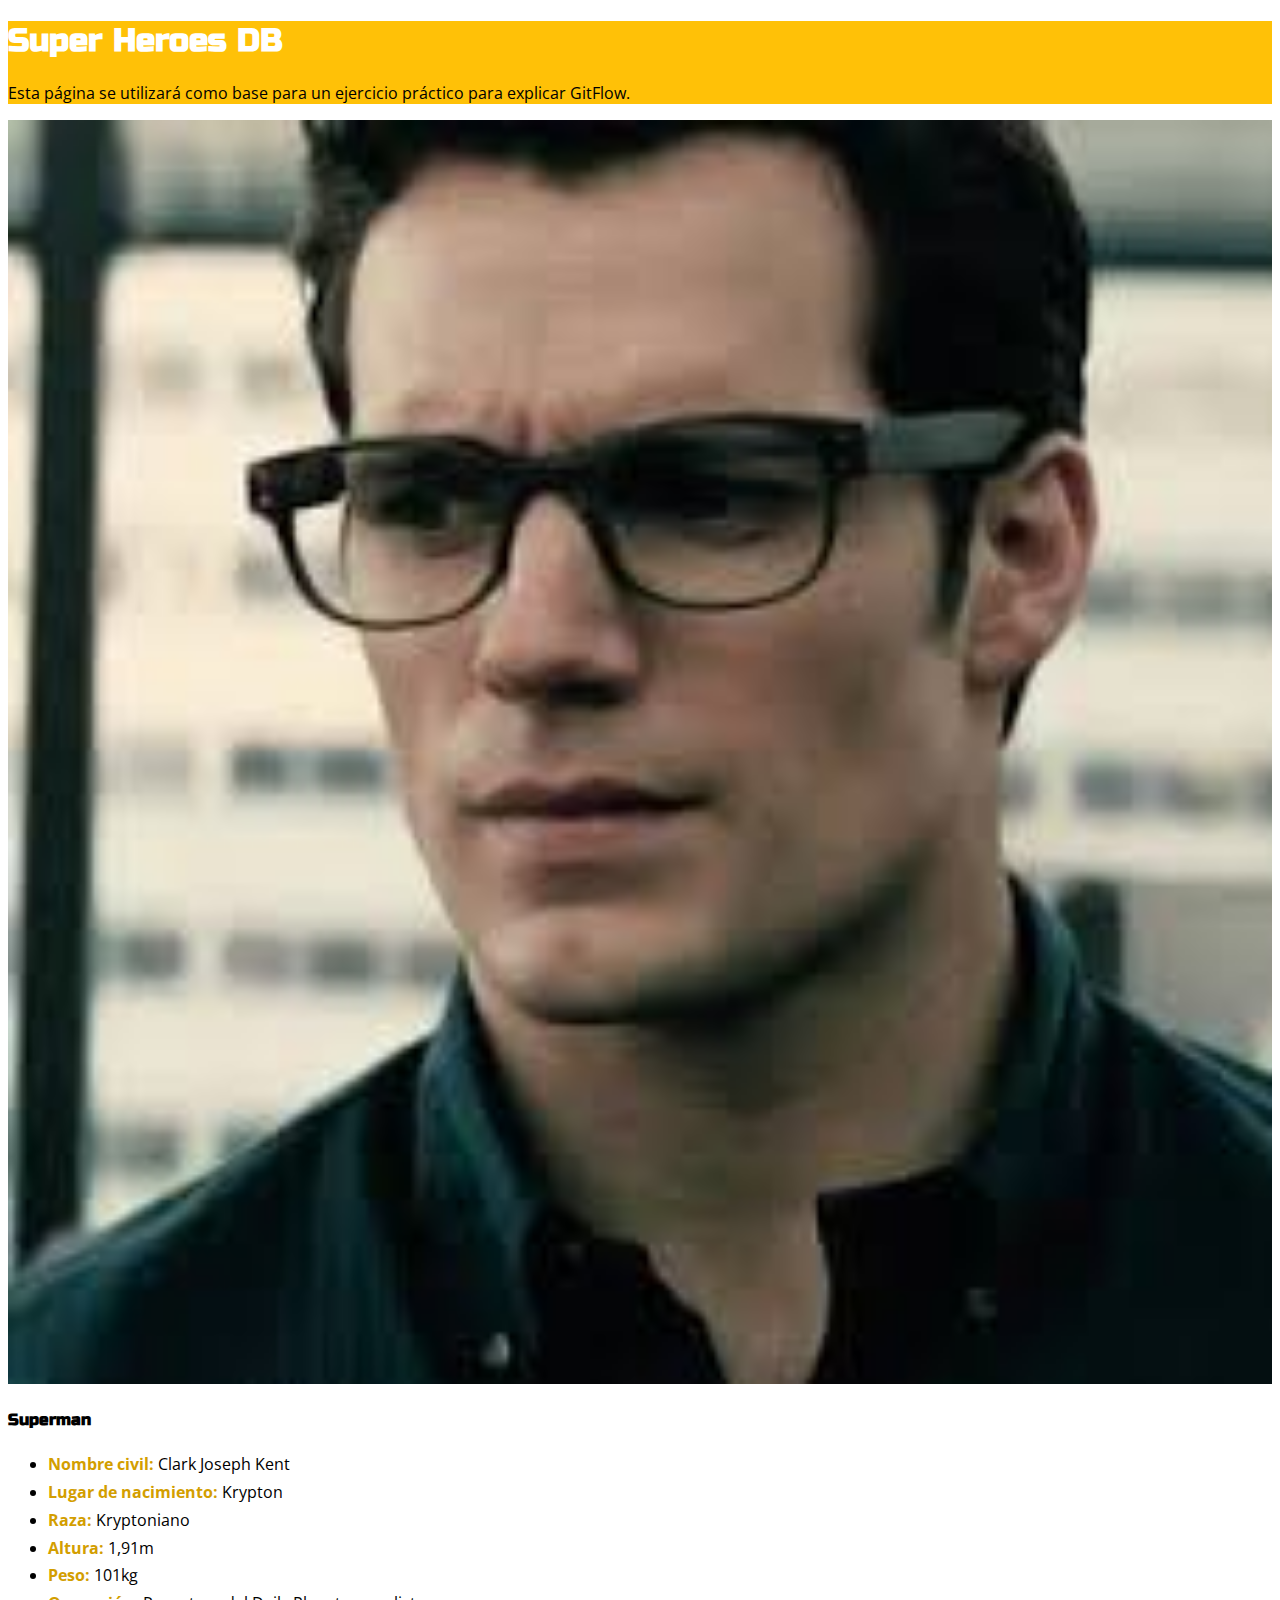
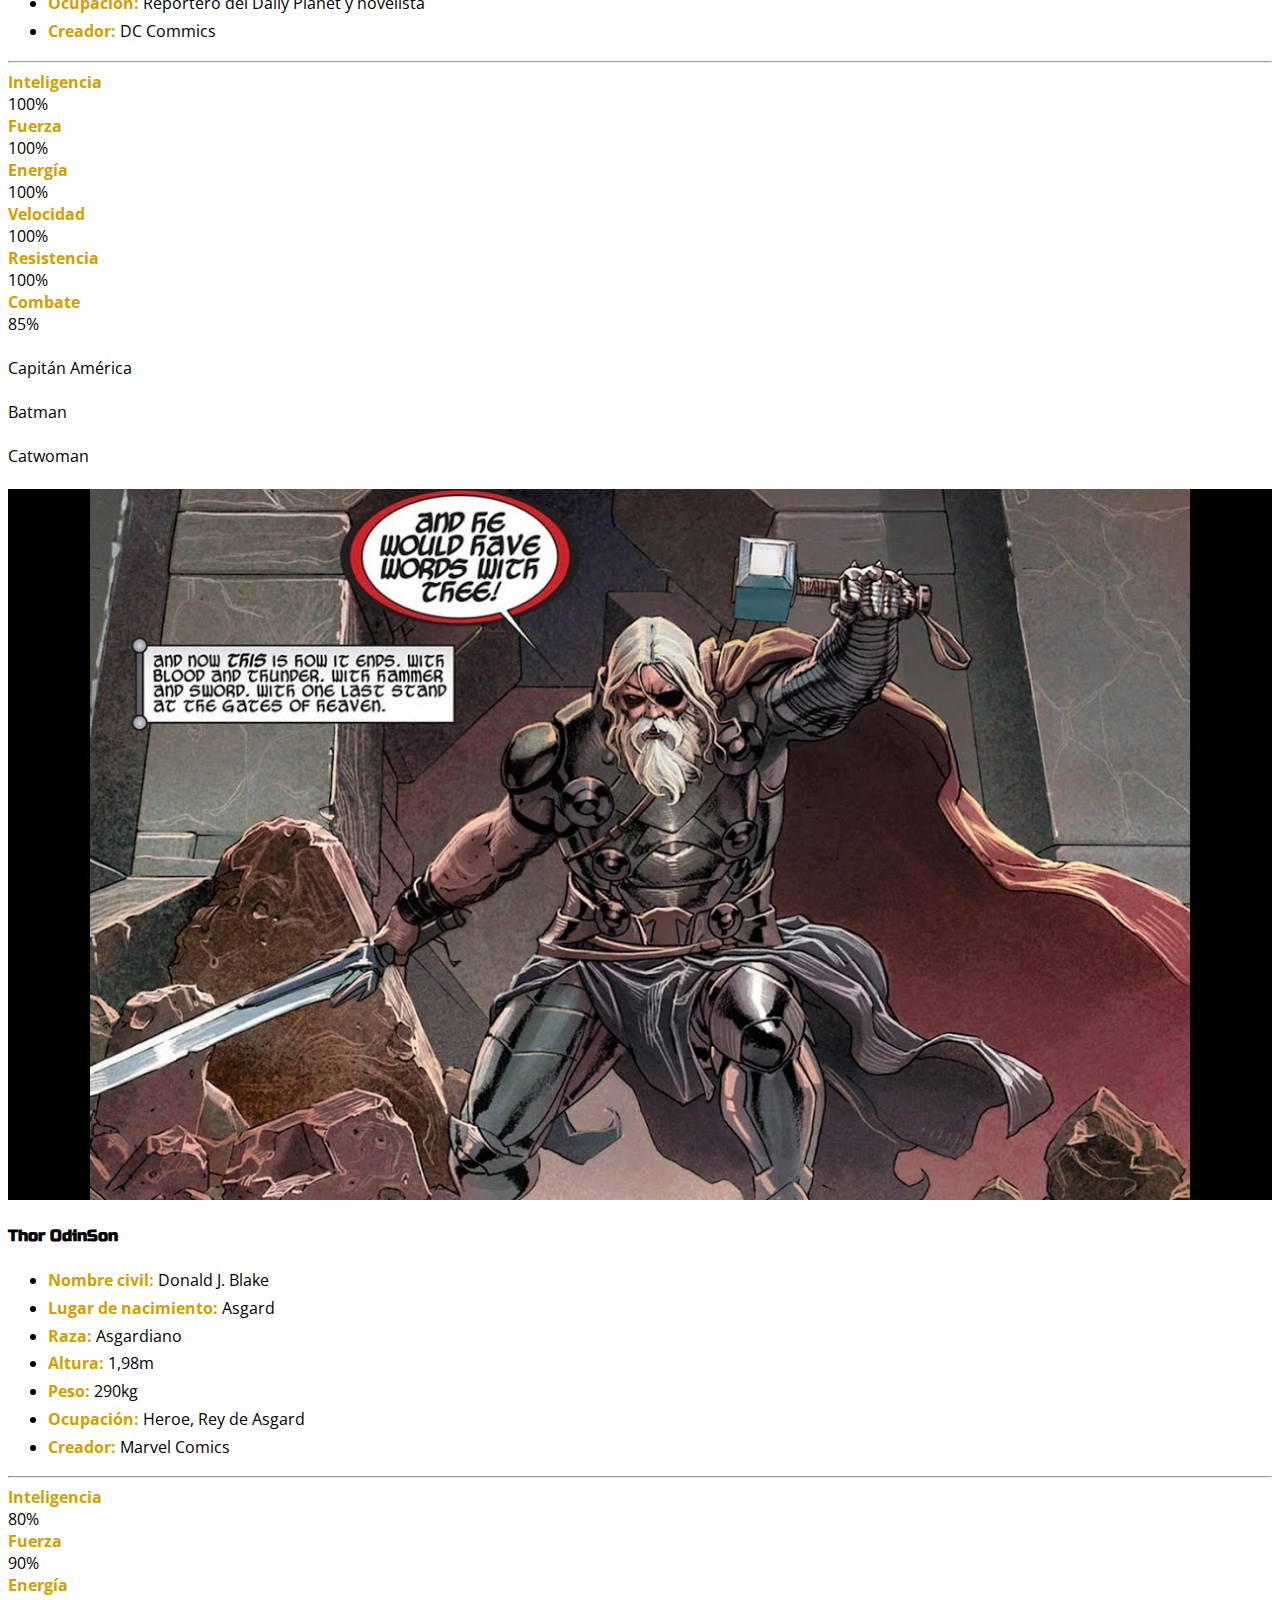
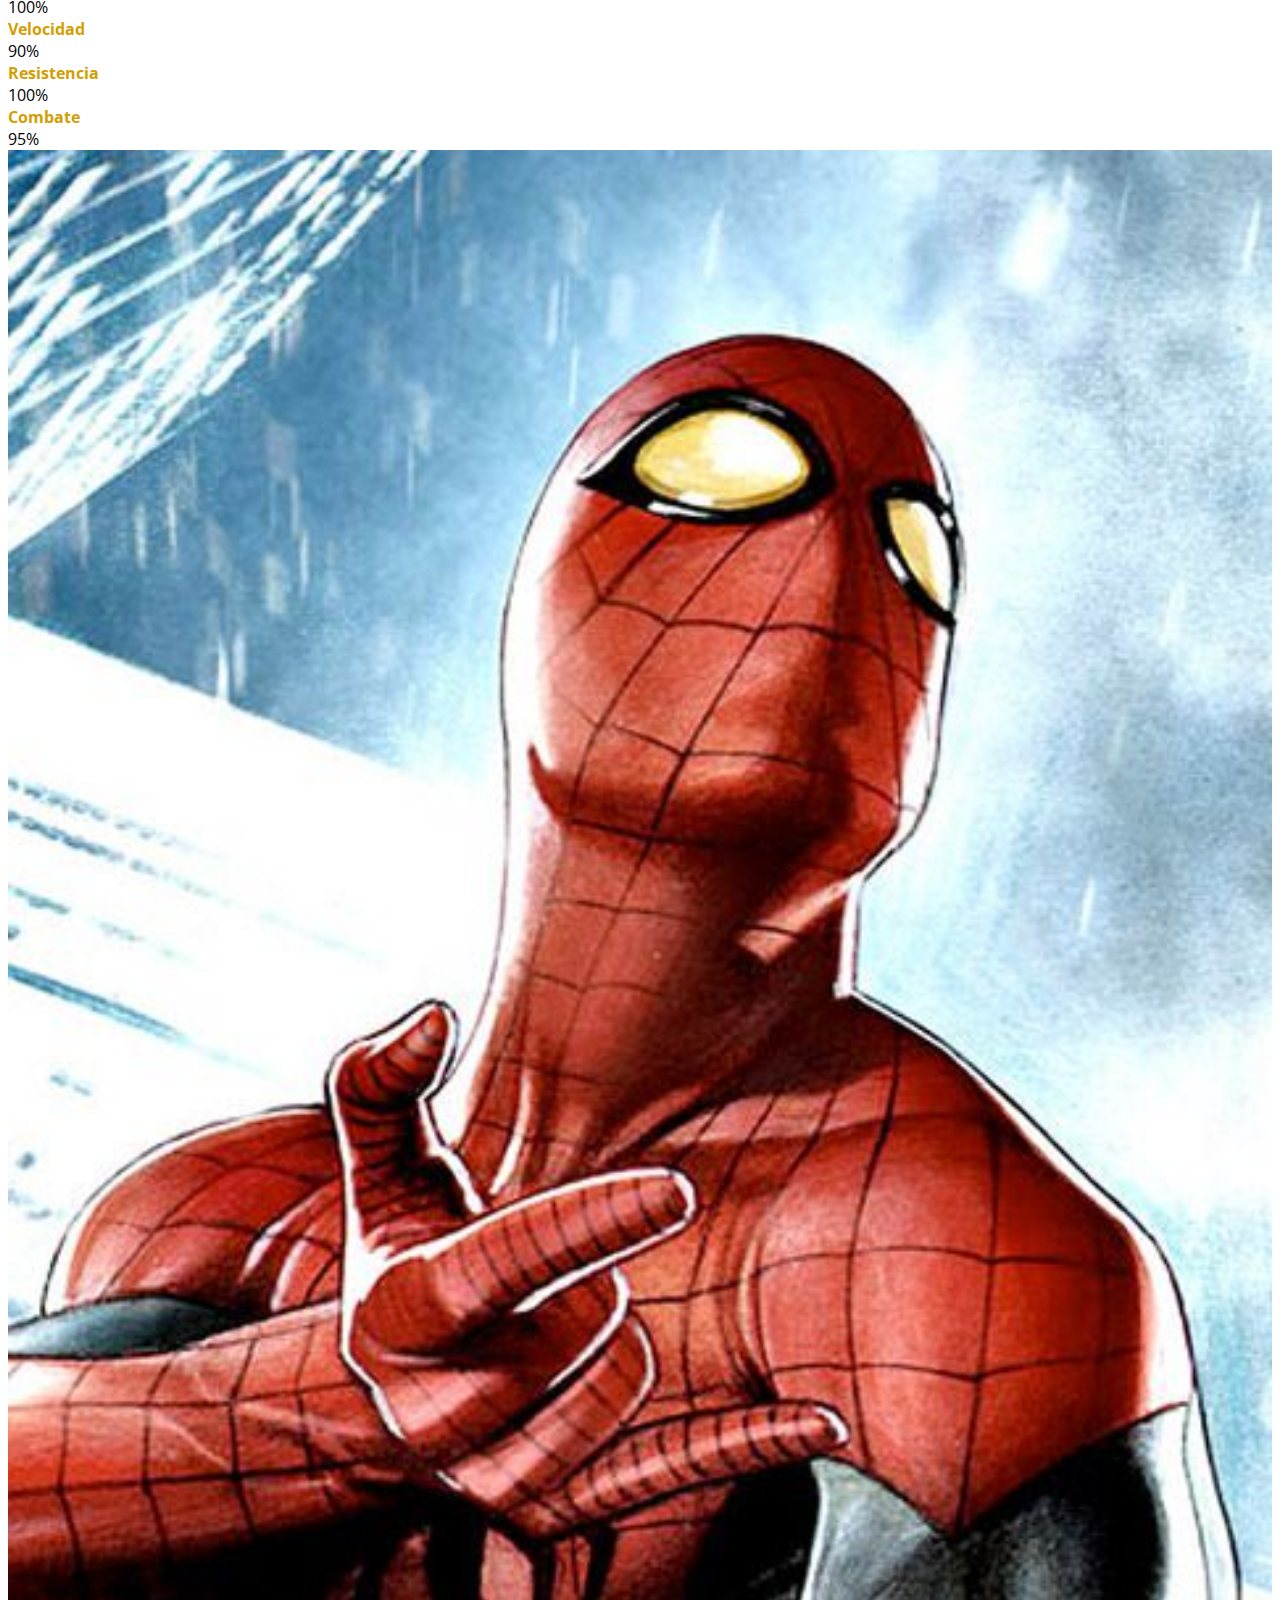
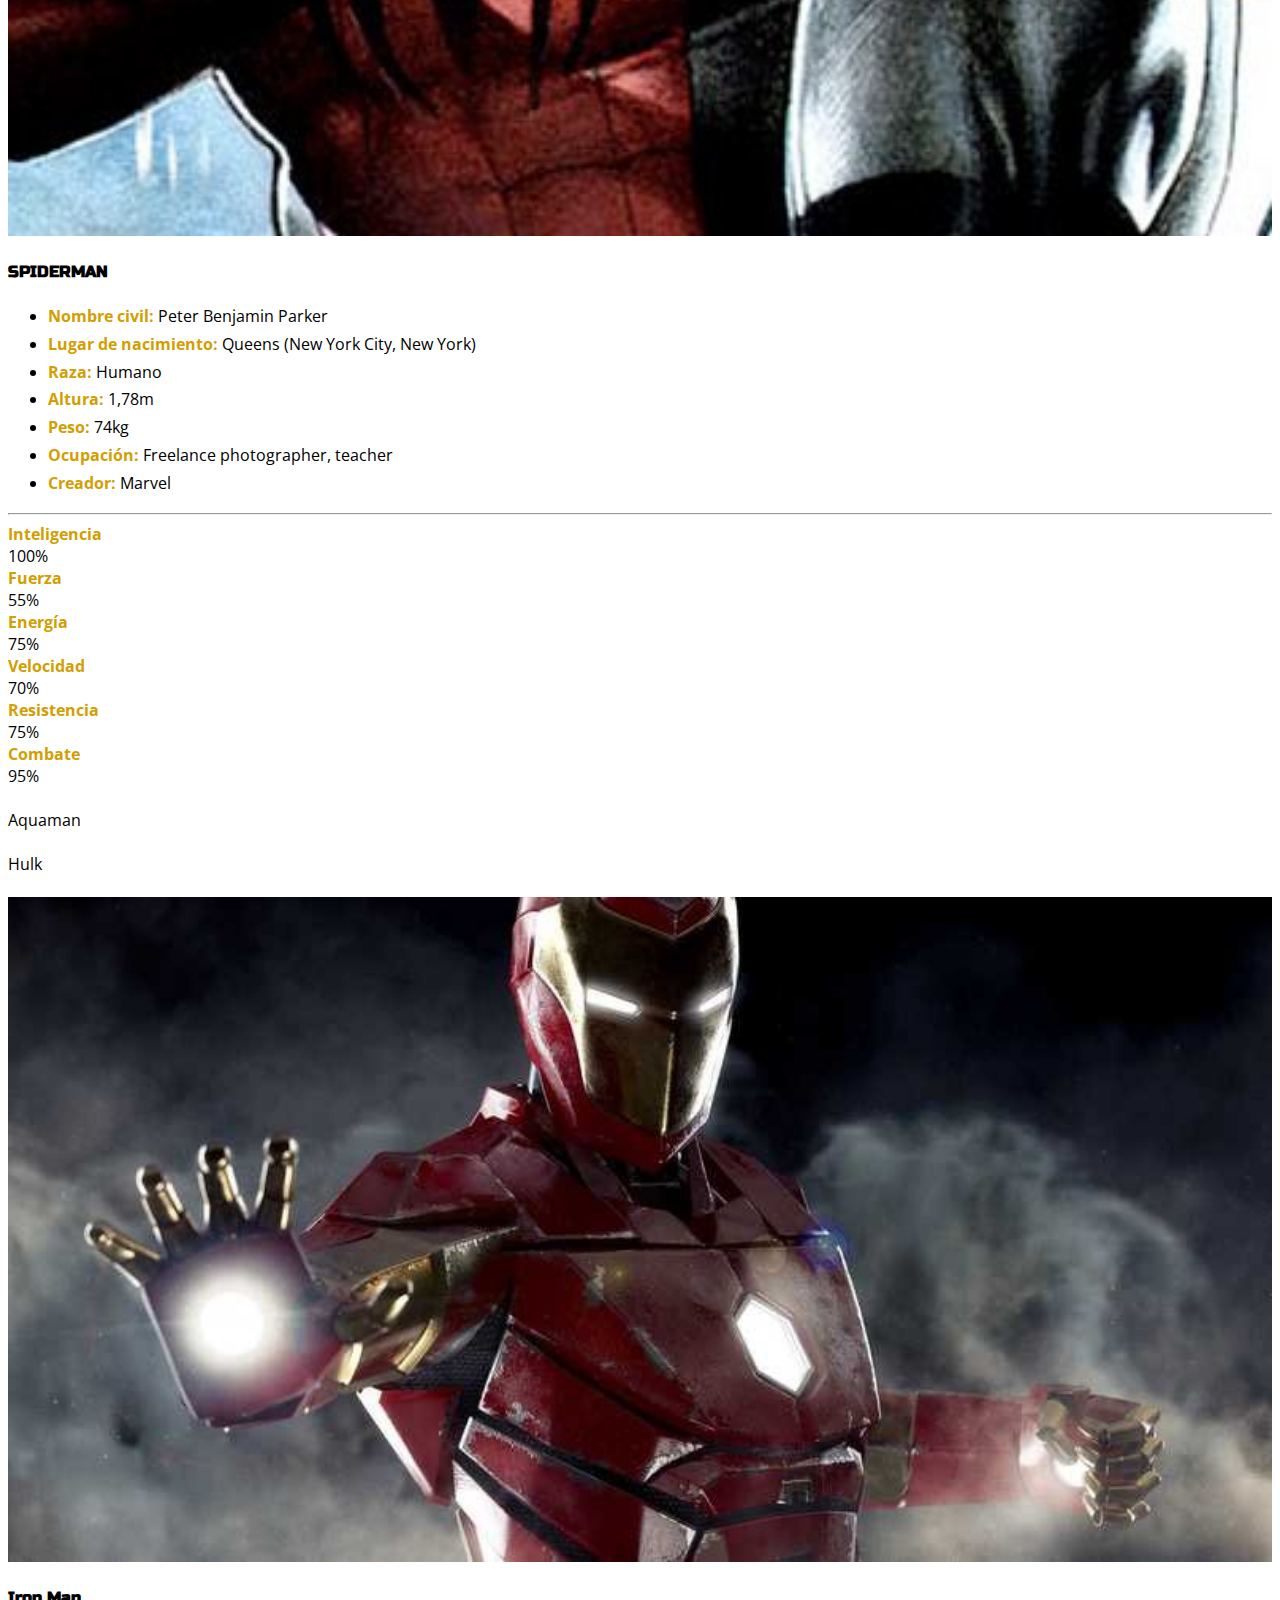
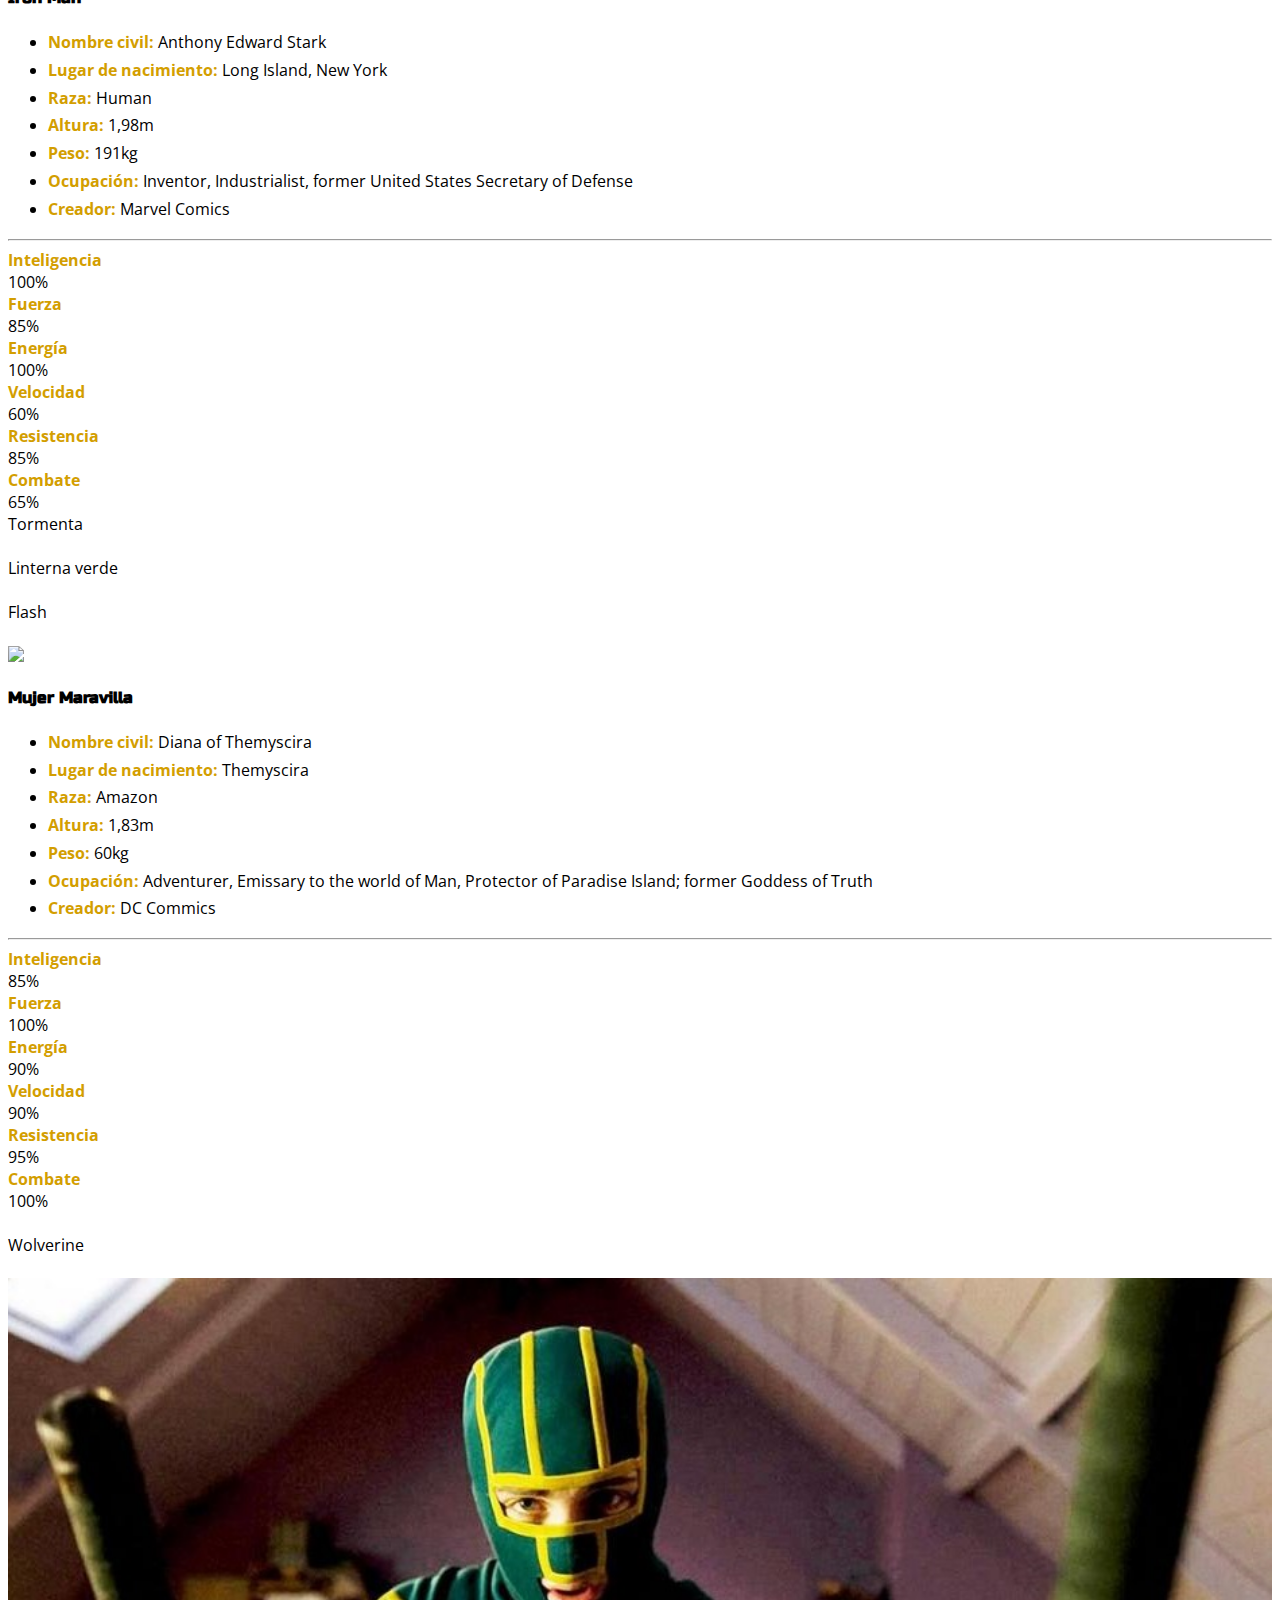
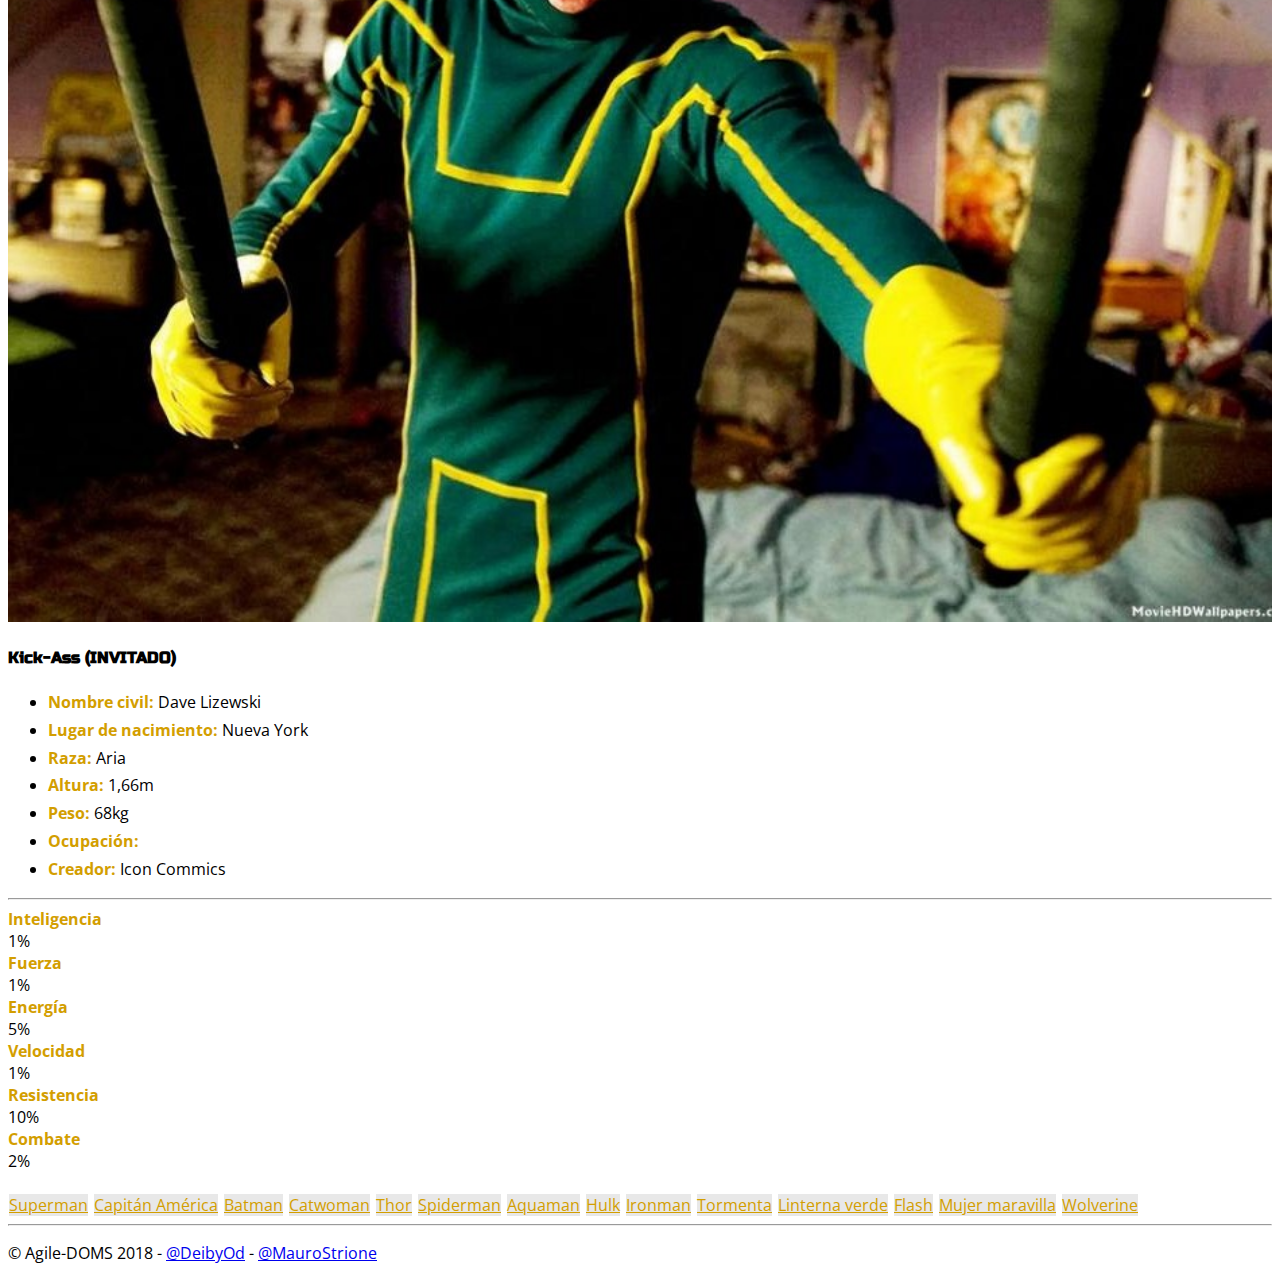
==== index.html @ 80d585a9 "Merge branch 'develop' of https://github.com/agile-doms/git-workshop into develop" ====
<!doctype html>
<html lang="es">

<head>
    <!-- SEO -->
    <title>The Super Heroes Database (BETA)</title>
    <meta name="description" content="GITFLOW WORSHOP VERSION 2">
    <meta name="author" content="Mauro Strione @MauroStrione - Deiby Ordoñez @DeibyOd">

    <!-- Required meta tags -->
    <meta charset="utf-8">
    <meta name="viewport" content="width=device-width, initial-scale=1, shrink-to-fit=no">

    <!-- Bootstrap CSS -->
    <link rel="stylesheet" href="https://stackpath.bootstrapcdn.com/bootstrap/4.1.3/css/bootstrap.min.css" integrity="sha384-MCw98/SFnGE8fJT3GXwEOngsV7Zt27NXFoaoApmYm81iuXoPkFOJwJ8ERdknLPMO"
        crossorigin="anonymous">
    <link rel="stylesheet" href="css/style.css">
    <link href="https://fonts.googleapis.com/css?family=Russo+One" rel="stylesheet">
    <link href="https://fonts.googleapis.com/css?family=Open+Sans+Condensed:300" rel="stylesheet">

</head>

<body>

    <div class="container">

        <div class="row row-offcanvas row-offcanvas-right">

            <div class="col-12 col-md-9">

                <div class="jumbotron">
                    <h1>Super Heroes DB</h1>
                    <p>Esta página se utilizará como base para un ejercicio práctico para explicar GitFlow.</p>
                </div>

                <div class="card" id="Superman">
                    <div class="card-body">
                        <div class="row">

                            <div class="col-4">
                                <img src="media/superman.jpg" width="100%">
                            </div>
                            <!--/span-->
                            <div class="col-8">
                                <h4>Superman</h4>

                                <ul class="list-group list-group-flush">
                                    <li class="list-group-item"><strong>Nombre civil: </strong>Clark Joseph Kent</li>
                                    <li class="list-group-item"><strong>Lugar de nacimiento: </strong>Krypton</li>
                                    <li class="list-group-item"><strong>Raza: </strong>Kryptoniano</li>
                                    <li class="list-group-item"><strong>Altura: </strong>1,91m</li>
                                    <li class="list-group-item"><strong>Peso: </strong>101kg</li>
                                    <li class="list-group-item"><strong>Ocupación: </strong>Reportero del Daily Planet y novelista</li>
                                    <li class="list-group-item"><strong>Creador: </strong>DC Commics</li>
                                </ul>
                            </div>

                            <div class="col-12">
                                <hr>
                            </div>

                            <div class="col-12">
                                <div class="row">
                                    <div class="col-3 text-right">
                                        <strong>Inteligencia</strong>
                                    </div>

                                    <div class="col-1">
                                        100%
                                    </div>

                                    <div class="col-8">
                                        <div class="progress">
                                            <div class="progress-bar bg-success  progress-bar-striped progress-bar-animated" role="progressbar" style="width: 100%" aria-valuenow="100" aria-valuemin="0" aria-valuemax="100"></div>
                                        </div>
                                    </div>
                                </div>
                                <!-- row -->
                                <div class="row">
                                    <div class="col-3 text-right">
                                        <strong>Fuerza</strong>
                                    </div>

                                    <div class="col-1">
                                        100%
                                    </div>

                                    <div class="col-8">
                                        <div class="progress">
                                            <div class="progress-bar bg-info  progress-bar-striped progress-bar-animated" role="progressbar" style="width: 100%" aria-valuenow="100" aria-valuemin="0" aria-valuemax="100"></div>
                                        </div>
                                    </div>
                                </div>
                                <!-- row -->
                                <div class="row">
                                    <div class="col-3 text-right">
                                        <strong>Energía</strong>
                                    </div>

                                    <div class="col-1">
                                        100%
                                    </div>

                                    <div class="col-8">
                                        <div class="progress">
                                            <div class="progress-bar progress-bar-striped progress-bar-animated" role="progressbar" style="width: 100%" aria-valuenow="100" aria-valuemin="0" aria-valuemax="100"></div>
                                        </div>
                                    </div>
                                </div>
                                <!-- row -->
                                <div class="row">
                                    <div class="col-3 text-right">
                                        <strong>Velocidad</strong>
                                    </div>

                                    <div class="col-1">
                                        100%
                                    </div>

                                    <div class="col-8">
                                        <div class="progress">
                                            <div class="progress-bar bg-warning  progress-bar-striped progress-bar-animated" role="progressbar" style="width: 100%" aria-valuenow="100" aria-valuemin="0" aria-valuemax="100"></div>
                                        </div>
                                    </div>
                                </div>
                                <!-- row -->
                                <div class="row">
                                    <div class="col-3 text-right">
                                        <strong>Resistencia</strong>
                                    </div>

                                    <div class="col-1">
                                        100%
                                    </div>

                                    <div class="col-8">
                                        <div class="progress">
                                            <div class="progress-bar bg-danger  progress-bar-striped progress-bar-animated" role="progressbar" style="width: 100%" aria-valuenow="100" aria-valuemin="0" aria-valuemax="100"></div>
                                        </div>
                                    </div>
                                </div>
                                <!-- row -->
                                <div class="row">
                                    <div class="col-3 text-right">
                                        <strong>Combate</strong>
                                    </div>

                                    <div class="col-1">
                                        85%
                                    </div>

                                    <div class="col-8">
                                        <div class="progress">
                                            <div class="progress-bar bg-pink progress-bar-striped progress-bar-animated" role="progressbar" style="width: 85%" aria-valuenow="85" aria-valuemin="0" aria-valuemax="100"></div>
                                        </div>
                                    </div>
                                </div>
                                <!-- row -->
                            </div>


                        </div>
                        <!--/row-->
                    </div>
                </div>

                <!-- SEPARADOR -->
                <div class="row">
                    <div class="col-12">
                        &nbsp;
                    </div>
                </div>

                <!-- REEMPLAZAR POR DATOS CORRECTOS -->
                <div>Capitán América</div>
                <!-- SEPARADOR -->
                <div class="row">
                    <div class="col-12">
                        &nbsp;
                    </div>
                </div>

                <!-- REEMPLAZAR POR DATOS CORRECTOS -->
                <div>Batman</div>
                <!-- SEPARADOR -->
                <div class="row">
                    <div class="col-12">
                        &nbsp;
                    </div>
                </div>

                <!-- REEMPLAZAR POR DATOS CORRECTOS -->
                <div>Catwoman</div>
                <!-- SEPARADOR -->
                <div class="row">
                    <div class="col-12">
                        &nbsp;
                    </div>
                </div>

				<!-- INICIO DATOS SUPER HEROE THOR -->
                <div class="card" id="Ejemplo1">
                    <div class="card-body">
                        <div class="row">

                            <div class="col-4">
                                <img src="media/thor.jpg" width="100%">
                            </div>
                            <!--/span-->
                            <div class="col-8">
                                <h4>Thor OdinSon</h4>

                                <ul class="list-group list-group-flush">
                                    <li class="list-group-item"><strong>Nombre civil: </strong>Donald J. Blake</li>
                                    <li class="list-group-item"><strong>Lugar de nacimiento: </strong>Asgard</li>
                                    <li class="list-group-item"><strong>Raza: </strong>Asgardiano</li>
                                    <li class="list-group-item"><strong>Altura: </strong>1,98m</li>
                                    <li class="list-group-item"><strong>Peso: </strong>290kg</li>
                                    <li class="list-group-item"><strong>Ocupación: </strong>Heroe, Rey de Asgard</li>
                                    <li class="list-group-item"><strong>Creador: </strong>Marvel Comics</li>
                                </ul>
                            </div>

                            <div class="col-12">
                                <hr>
                            </div>

                            <div class="col-12">
                                <div class="row">
                                    <div class="col-3 text-right">
                                        <strong>Inteligencia</strong>
                                    </div>

                                    <div class="col-1">
                                        80%
                                    </div>

                                    <div class="col-8">
                                        <div class="progress">
                                            <div class="progress-bar bg-success  progress-bar-striped progress-bar-animated" role="progressbar" style="width: 80%" aria-valuenow="80" aria-valuemin="0" aria-valuemax="100"></div>
                                        </div>
                                    </div>
                                </div>
                                <!-- row -->
                                <div class="row">
                                    <div class="col-3 text-right">
                                        <strong>Fuerza</strong>
                                    </div>

                                    <div class="col-1">
                                        90%
                                    </div>

                                    <div class="col-8">
                                        <div class="progress">
                                            <div class="progress-bar bg-info  progress-bar-striped progress-bar-animated" role="progressbar" style="width: 90%" aria-valuenow="90" aria-valuemin="0" aria-valuemax="100"></div>
                                        </div>
                                    </div>
                                </div>
                                <!-- row -->
                                <div class="row">
                                    <div class="col-3 text-right">
                                        <strong>Energía</strong>
                                    </div>

                                    <div class="col-1">
                                        100%
                                    </div>

                                    <div class="col-8">
                                        <div class="progress">
                                            <div class="progress-bar progress-bar-striped progress-bar-animated" role="progressbar" style="width: 100%" aria-valuenow="100" aria-valuemin="0" aria-valuemax="100"></div>
                                        </div>
                                    </div>
                                </div>
                                <!-- row -->
                                <div class="row">
                                    <div class="col-3 text-right">
                                        <strong>Velocidad</strong>
                                    </div>

                                    <div class="col-1">
                                        90%
                                    </div>

                                    <div class="col-8">
                                        <div class="progress">
                                            <div class="progress-bar bg-warning  progress-bar-striped progress-bar-animated" role="progressbar" style="width: 90%" aria-valuenow="90" aria-valuemin="0" aria-valuemax="100"></div>
                                        </div>
                                    </div>
                                </div>
                                <!-- row -->
                                <div class="row">
                                    <div class="col-3 text-right">
                                        <strong>Resistencia</strong>
                                    </div>

                                    <div class="col-1">
                                        100%
                                    </div>

                                    <div class="col-8">
                                        <div class="progress">
                                            <div class="progress-bar bg-danger  progress-bar-striped progress-bar-animated" role="progressbar" style="width: 100%" aria-valuenow="100" aria-valuemin="0" aria-valuemax="100"></div>
                                        </div>
                                    </div>
                                </div>
                                <!-- row -->
                                <div class="row">
                                    <div class="col-3 text-right">
                                        <strong>Combate</strong>
                                    </div>

                                    <div class="col-1">
                                        95%
                                    </div>

                                    <div class="col-8">
                                        <div class="progress">
                                            <div class="progress-bar bg-pink progress-bar-striped progress-bar-animated" role="progressbar" style="width: 95%" aria-valuenow="95" aria-valuemin="0" aria-valuemax="100"></div>
                                        </div>
                                    </div>
                                </div>
                                <!-- row -->
                            </div>


                        </div>
                        <!--/row-->
                    </div>
                </div>
                <!-- FIN DATOS SUPER HEROE EJEMPLO 1 -->

				
				

                <!-- REEMPLAZAR POR DATOS CORRECTOS -->
                <div class="card" id="Ejemplo1">
                    <div class="card-body">
                        <div class="row">

                            <div class="col-4">
                                <img src="media/spiderman.jpg" width="100%">
                            </div>
                            <!--/span-->
                            <div class="col-8">
                                <h4>SPIDERMAN</h4>

                                <ul class="list-group list-group-flush">
                                    <li class="list-group-item"><strong>Nombre civil: </strong>Peter Benjamin Parker</li>
                                    <li class="list-group-item"><strong>Lugar de nacimiento: </strong>Queens (New York City, New York)</li>
                                    <li class="list-group-item"><strong>Raza: </strong>Humano</li>
                                    <li class="list-group-item"><strong>Altura: </strong>1,78m</li>
                                    <li class="list-group-item"><strong>Peso: </strong>74kg</li>
                                    <li class="list-group-item"><strong>Ocupación: </strong>Freelance photographer, teacher</li>
                                    <li class="list-group-item"><strong>Creador: </strong>Marvel</li>
                                </ul>
                            </div>

                            <div class="col-12">
                                <hr>
                            </div>

                            <div class="col-12">
                                <div class="row">
                                    <div class="col-3 text-right">
                                        <strong>Inteligencia</strong>
                                    </div>

                                    <div class="col-1">
                                        100%
                                    </div>

                                    <div class="col-8">
                                        <div class="progress">
                                            <div class="progress-bar bg-success  progress-bar-striped progress-bar-animated" role="progressbar" style="width: 100%" aria-valuenow="100" aria-valuemin="0" aria-valuemax="100"></div>
                                        </div>
                                    </div>
                                </div>
                                <!-- row -->
                                <div class="row">
                                    <div class="col-3 text-right">
                                        <strong>Fuerza</strong>
                                    </div>

                                    <div class="col-1">
                                        55%
                                    </div>

                                    <div class="col-8">
                                        <div class="progress">
                                            <div class="progress-bar bg-info  progress-bar-striped progress-bar-animated" role="progressbar" style="width: 55%" aria-valuenow="55" aria-valuemin="0" aria-valuemax="100"></div>
                                        </div>
                                    </div>
                                </div>
                                <!-- row -->
                                <div class="row">
                                    <div class="col-3 text-right">
                                        <strong>Energía</strong>
                                    </div>

                                    <div class="col-1">
                                        75%
                                    </div>

                                    <div class="col-8">
                                        <div class="progress">
                                            <div class="progress-bar progress-bar-striped progress-bar-animated" role="progressbar" style="width: 75%" aria-valuenow="75" aria-valuemin="0" aria-valuemax="100"></div>
                                        </div>
                                    </div>
                                </div>
                                <!-- row -->
                                <div class="row">
                                    <div class="col-3 text-right">
                                        <strong>Velocidad</strong>
                                    </div>

                                    <div class="col-1">
                                        70%
                                    </div>

                                    <div class="col-8">
                                        <div class="progress">
                                            <div class="progress-bar bg-warning  progress-bar-striped progress-bar-animated" role="progressbar" style="width: 70%" aria-valuenow="70" aria-valuemin="0" aria-valuemax="100"></div>
                                        </div>
                                    </div>
                                </div>
                                <!-- row -->
                                <div class="row">
                                    <div class="col-3 text-right">
                                        <strong>Resistencia</strong>
                                    </div>

                                    <div class="col-1">
                                        75%
                                    </div>

                                    <div class="col-8">
                                        <div class="progress">
                                            <div class="progress-bar bg-danger  progress-bar-striped progress-bar-animated" role="progressbar" style="width: 75%" aria-valuenow="75" aria-valuemin="0" aria-valuemax="100"></div>
                                        </div>
                                    </div>
                                </div>
                                <!-- row -->
                                <div class="row">
                                    <div class="col-3 text-right">
                                        <strong>Combate</strong>
                                    </div>

                                    <div class="col-1">
                                        95%
                                    </div>

                                    <div class="col-8">
                                        <div class="progress">
                                            <div class="progress-bar bg-pink progress-bar-striped progress-bar-animated" role="progressbar" style="width: 95%" aria-valuenow="95" aria-valuemin="0" aria-valuemax="100"></div>
                                        </div>
                                    </div>
                                </div>
                                <!-- row -->
                            </div>


                        </div>
                        <!--/row-->
                    </div>
                </div>
                <!-- SEPARADOR -->
                <div class="row">
                    <div class="col-12">
                        &nbsp;
                    </div>
                </div>

                <!-- REEMPLAZAR POR DATOS CORRECTOS -->
                <div>Aquaman</div>
                <!-- SEPARADOR -->
                <div class="row">
                    <div class="col-12">
                        &nbsp;
                    </div>
                </div>

                <!-- REEMPLAZAR POR DATOS CORRECTOS -->
                <div>Hulk</div>
                <!-- SEPARADOR -->
                <div class="row">
                    <div class="col-12">
                        &nbsp;
                    </div>
                </div>

                <!-- REEMPLAZAR POR DATOS CORRECTOS -->
              
                <!-- SEPARADOR -->
                <div class="card" id="Ejemplo1">
                    <div class="card-body">
                        <div class="row">

                            <div class="col-4">
                                <img src="media/ironman.jpg" width="100%">
                            </div>
                            <!--/span-->
                            <div class="col-8">
                                <h4>Iron Man</h4>

                                <ul class="list-group list-group-flush">
                                    <li class="list-group-item"><strong>Nombre civil: </strong>Anthony Edward Stark</li>
                                    <li class="list-group-item"><strong>Lugar de nacimiento: </strong>Long Island, New York</li>
                                    <li class="list-group-item"><strong>Raza: </strong>Human</li>
                                    <li class="list-group-item"><strong>Altura: </strong>1,98m</li>
                                    <li class="list-group-item"><strong>Peso: </strong>191kg</li>
                                    <li class="list-group-item"><strong>Ocupación: </strong>Inventor, Industrialist, former United States Secretary of Defense</li>
                                    <li class="list-group-item"><strong>Creador: </strong>Marvel Comics</li>
                                </ul>
                            </div>

                            <div class="col-12">
                                <hr>
                            </div>

                            <div class="col-12">
                                <div class="row">
                                    <div class="col-3 text-right">
                                        <strong>Inteligencia</strong>
                                    </div>

                                    <div class="col-1">
                                        100%
                                    </div>

                                    <div class="col-8">
                                        <div class="progress">
                                            <div class="progress-bar bg-success  progress-bar-striped progress-bar-animated" role="progressbar" style="width: 100%" aria-valuenow="25" aria-valuemin="0" aria-valuemax="100"></div>
                                        </div>
                                    </div>
                                </div>
                                <!-- row -->
                                <div class="row">
                                    <div class="col-3 text-right">
                                        <strong>Fuerza</strong>
                                    </div>

                                    <div class="col-1">
                                        85%
                                    </div>

                                    <div class="col-8">
                                        <div class="progress">
                                            <div class="progress-bar bg-info  progress-bar-striped progress-bar-animated" role="progressbar" style="width: 85%" aria-valuenow="40" aria-valuemin="0" aria-valuemax="100"></div>
                                        </div>
                                    </div>
                                </div>
                                <!-- row -->
                                <div class="row">
                                    <div class="col-3 text-right">
                                        <strong>Energía</strong>
                                    </div>

                                    <div class="col-1">
                                        100%
                                    </div>

                                    <div class="col-8">
                                        <div class="progress">
                                            <div class="progress-bar progress-bar-striped progress-bar-animated" role="progressbar" style="width: 100%" aria-valuenow="5" aria-valuemin="0" aria-valuemax="100"></div>
                                        </div>
                                    </div>
                                </div>
                                <!-- row -->
                                <div class="row">
                                    <div class="col-3 text-right">
                                        <strong>Velocidad</strong>
                                    </div>

                                    <div class="col-1">
                                        60%
                                    </div>

                                    <div class="col-8">
                                        <div class="progress">
                                            <div class="progress-bar bg-warning  progress-bar-striped progress-bar-animated" role="progressbar" style="width: 60%" aria-valuenow="74" aria-valuemin="0" aria-valuemax="100"></div>
                                        </div>
                                    </div>
                                </div>
                                <!-- row -->
                                <div class="row">
                                    <div class="col-3 text-right">
                                        <strong>Resistencia</strong>
                                    </div>

                                    <div class="col-1">
                                        85%
                                    </div>

                                    <div class="col-8">
                                        <div class="progress">
                                            <div class="progress-bar bg-danger  progress-bar-striped progress-bar-animated" role="progressbar" style="width: 85%" aria-valuenow="90" aria-valuemin="0" aria-valuemax="100"></div>
                                        </div>
                                    </div>
                                </div>
                                <!-- row -->
                                <div class="row">
                                    <div class="col-3 text-right">
                                        <strong>Combate</strong>
                                    </div>

                                    <div class="col-1">
                                        65%
                                    </div>

                                    <div class="col-8">
                                        <div class="progress">
                                            <div class="progress-bar bg-pink progress-bar-striped progress-bar-animated" role="progressbar" style="width: 65%" aria-valuenow="5" aria-valuemin="0" aria-valuemax="100"></div>
                                        </div>
                                    </div>
                                </div>
                                <!-- row -->
                            </div>


                        </div>
                        <!--/row-->
                    </div>
                </div>

                <!-- REEMPLAZAR POR DATOS CORRECTOS -->
                <div>Tormenta</div>
                <!-- SEPARADOR -->
                <div class="row">
                    <div class="col-12">
                        &nbsp;
                    </div>
                </div>

                <!-- REEMPLAZAR POR DATOS CORRECTOS -->
                <div>Linterna verde</div>
                <!-- SEPARADOR -->
                <div class="row">
                    <div class="col-12">
                        &nbsp;
                    </div>
                </div>

                <!-- REEMPLAZAR POR DATOS CORRECTOS -->
                <div>Flash</div>
                <!-- SEPARADOR -->
                <div class="row">
                    <div class="col-12">
                        &nbsp;
                    </div>
                </div>

                <!-- REEMPLAZAR POR DATOS CORRECTOS -->
 <div class="card" id="Ejemplo1">
                    <div class="card-body">
                        <div class="row">

                            <div class="col-4">
                                <img src="media/endis.png" width="100%">
                            </div>
                            <!--/span-->
                            <div class="col-8">
                                <h4>Mujer Maravilla</h4>

                                <ul class="list-group list-group-flush">
                                    <li class="list-group-item"><strong>Nombre civil: </strong>Diana of Themyscira</li>
                                    <li class="list-group-item"><strong>Lugar de nacimiento: </strong>Themyscira</li>
                                    <li class="list-group-item"><strong>Raza: </strong>	Amazon</li>
                                    <li class="list-group-item"><strong>Altura: </strong>1,83m</li>
                                    <li class="list-group-item"><strong>Peso: </strong>60kg</li>
                                    <li class="list-group-item"><strong>Ocupación: </strong>Adventurer, Emissary to the world of Man, Protector of Paradise Island; former Goddess of Truth</li>
                                    <li class="list-group-item"><strong>Creador: </strong>DC Commics</li>
                                </ul>
                            </div>

                            <div class="col-12">
                                <hr>
                            </div>

                            <div class="col-12">
                                <div class="row">
                                    <div class="col-3 text-right">
                                        <strong>Inteligencia</strong>
                                    </div>

                                    <div class="col-1">
                                        85%
                                    </div>

                                    <div class="col-8">
                                        <div class="progress">
                                            <div class="progress-bar bg-success  progress-bar-striped progress-bar-animated" role="progressbar" style="width: 85%" aria-valuenow="25" aria-valuemin="0" aria-valuemax="100"></div>
                                        </div>
                                    </div>
                                </div>
                                <!-- row -->
                                <div class="row">
                                    <div class="col-3 text-right">
                                        <strong>Fuerza</strong>
                                    </div>

                                    <div class="col-1">
                                        100%
                                    </div>

                                    <div class="col-8">
                                        <div class="progress">
                                            <div class="progress-bar bg-info  progress-bar-striped progress-bar-animated" role="progressbar" style="width: 100%" aria-valuenow="40" aria-valuemin="0" aria-valuemax="100"></div>
                                        </div>
                                    </div>
                                </div>
                                <!-- row -->
                                <div class="row">
                                    <div class="col-3 text-right">
                                        <strong>Energía</strong>
                                    </div>

                                    <div class="col-1">
                                        90%
                                    </div>

                                    <div class="col-8">
                                        <div class="progress">
                                            <div class="progress-bar progress-bar-striped progress-bar-animated" role="progressbar" style="width: 90%" aria-valuenow="5" aria-valuemin="0" aria-valuemax="100"></div>
                                        </div>
                                    </div>
                                </div>
                                <!-- row -->
                                <div class="row">
                                    <div class="col-3 text-right">
                                        <strong>Velocidad</strong>
                                    </div>

                                    <div class="col-1">
                                        90%
                                    </div>

                                    <div class="col-8">
                                        <div class="progress">
                                            <div class="progress-bar bg-warning  progress-bar-striped progress-bar-animated" role="progressbar" style="width: 90%" aria-valuenow="74" aria-valuemin="0" aria-valuemax="100"></div>
                                        </div>
                                    </div>
                                </div>
                                <!-- row -->
                                <div class="row">
                                    <div class="col-3 text-right">
                                        <strong>Resistencia</strong>
                                    </div>

                                    <div class="col-1">
                                        95%
                                    </div>

                                    <div class="col-8">
                                        <div class="progress">
                                            <div class="progress-bar bg-danger  progress-bar-striped progress-bar-animated" role="progressbar" style="width: 95%" aria-valuenow="90" aria-valuemin="0" aria-valuemax="100"></div>
                                        </div>
                                    </div>
                                </div>
                                <!-- row -->
                                <div class="row">
                                    <div class="col-3 text-right">
                                        <strong>Combate</strong>
                                    </div>

                                    <div class="col-1">
                                        100%
                                    </div>

                                    <div class="col-8">
                                        <div class="progress">
                                            <div class="progress-bar bg-pink progress-bar-striped progress-bar-animated" role="progressbar" style="width: 100%" aria-valuenow="5" aria-valuemin="0" aria-valuemax="100"></div>
                                        </div>
                                    </div>
                                </div>
                                <!-- row -->
                            </div>


                        </div>
                        <!--/row-->
                    </div>
                </div>
                <!-- SEPARADOR -->
                <div class="row">
                    <div class="col-12">
                        &nbsp;
                    </div>
                </div>

                <!-- REEMPLAZAR POR DATOS CORRECTOS -->
                <div>Wolverine</div>
                <!-- SEPARADOR -->
                <div class="row">
                    <div class="col-12">
                        &nbsp;
                    </div>
                </div>

                <!-- INICIO DATOS SUPER HEROE KICKASS -->
                <div class="card" id="kickass">
                    <div class="card-body">
                        <div class="row">

                            <div class="col-4">
                                <img src="media/kick-ass.jpg" width="100%">
                            </div>
                            <!--/span-->
                            <div class="col-8">
                                <h4>Kick-Ass (INVITADO)</h4>

                                <ul class="list-group list-group-flush">
                                    <li class="list-group-item"><strong>Nombre civil: </strong>Dave Lizewski</li>
                                    <li class="list-group-item"><strong>Lugar de nacimiento: </strong>Nueva York</li>
                                    <li class="list-group-item"><strong>Raza: </strong>Aria</li>
                                    <li class="list-group-item"><strong>Altura: </strong>1,66m</li>
                                    <li class="list-group-item"><strong>Peso: </strong>68kg</li>
                                    <li class="list-group-item"><strong>Ocupación: </strong></li>
                                    <li class="list-group-item"><strong>Creador: </strong>Icon Commics</li>
                                </ul>
                            </div>

                            <div class="col-12">
                                <hr>
                            </div>

                            <div class="col-12">
                                <div class="row">
                                    <div class="col-3 text-right">
                                        <strong>Inteligencia</strong>
                                    </div>

                                    <div class="col-1">
                                        1%
                                    </div>

                                    <div class="col-8">
                                        <div class="progress">
                                            <div class="progress-bar bg-success  progress-bar-striped progress-bar-animated" role="progressbar" style="width: 1%" aria-valuenow="1" aria-valuemin="0" aria-valuemax="100"></div>
                                        </div>
                                    </div>
                                </div>
                                <!-- row -->
                                <div class="row">
                                    <div class="col-3 text-right">
                                        <strong>Fuerza</strong>
                                    </div>

                                    <div class="col-1">
                                        1%
                                    </div>

                                    <div class="col-8">
                                        <div class="progress">
                                            <div class="progress-bar bg-info  progress-bar-striped progress-bar-animated" role="progressbar" style="width: 1%" aria-valuenow="1" aria-valuemin="0" aria-valuemax="100"></div>
                                        </div>
                                    </div>
                                </div>
                                <!-- row -->
                                <div class="row">
                                    <div class="col-3 text-right">
                                        <strong>Energía</strong>
                                    </div>

                                    <div class="col-1">
                                        5%
                                    </div>

                                    <div class="col-8">
                                        <div class="progress">
                                            <div class="progress-bar progress-bar-striped progress-bar-animated" role="progressbar" style="width: 5%" aria-valuenow="5" aria-valuemin="0" aria-valuemax="100"></div>
                                        </div>
                                    </div>
                                </div>
                                <!-- row -->
                                <div class="row">
                                    <div class="col-3 text-right">
                                        <strong>Velocidad</strong>
                                    </div>

                                    <div class="col-1">
                                        1%
                                    </div>

                                    <div class="col-8">
                                        <div class="progress">
                                            <div class="progress-bar bg-warning  progress-bar-striped progress-bar-animated" role="progressbar" style="width: 1%" aria-valuenow="1" aria-valuemin="0" aria-valuemax="100"></div>
                                        </div>
                                    </div>
                                </div>
                                <!-- row -->
                                <div class="row">
                                    <div class="col-3 text-right">
                                        <strong>Resistencia</strong>
                                    </div>

                                    <div class="col-1">
                                        10%
                                    </div>

                                    <div class="col-8">
                                        <div class="progress">
                                            <div class="progress-bar bg-danger  progress-bar-striped progress-bar-animated" role="progressbar" style="width: 10%" aria-valuenow="10" aria-valuemin="0" aria-valuemax="100"></div>
                                        </div>
                                    </div>
                                </div>
                                <!-- row -->
                                <div class="row">
                                    <div class="col-3 text-right">
                                        <strong>Combate</strong>
                                    </div>

                                    <div class="col-1">
                                        2%
                                    </div>

                                    <div class="col-8">
                                        <div class="progress">
                                            <div class="progress-bar bg-pink progress-bar-striped progress-bar-animated" role="progressbar" style="width: 2%" aria-valuenow="2" aria-valuemin="0" aria-valuemax="100"></div>
                                        </div>
                                    </div>
                                </div>
                                <!-- row -->
                            </div>


                        </div>
                        <!--/row-->
                    </div>
                </div>
                <!-- FIN DATOS SUPER HEROE KICKASS -->
                <!-- SEPARADOR -->
                <div class="row">
                    <div class="col-12">
                        &nbsp;
                    </div>
                </div>
                

            </div>
            <!--/span-->

            <div class="col-6 col-md-3 sidebar-offcanvas" id="sidebar">
                <div class="list-group">
                    <a href="#Superman" class="list-group-item">Superman</a>
                    <a href="#CapitanAmerica" class="list-group-item">Capitán América</a>
                    <a href="#Batman" class="list-group-item">Batman</a>
                    <a href="#Catwoman" class="list-group-item">Catwoman</a>
                    <a href="#Thor" class="list-group-item">Thor</a>
                    <a href="#Spiderman" class="list-group-item">Spiderman</a>
                    <a href="#Aquaman" class="list-group-item">Aquaman</a>
                    <a href="#Hulk" class="list-group-item">Hulk</a>
                    <a href="#Ironman" class="list-group-item">Ironman</a>
                    <a href="#Tormenta" class="list-group-item">Tormenta</a>
                    <a href="#LinternaVerde" class="list-group-item">Linterna verde</a>
                    <a href="#Flash" class="list-group-item">Flash</a>
                    <a href="#MujerMaravilla" class="list-group-item">Mujer maravilla</a>
                    <a href="#Wolverine" class="list-group-item">Wolverine</a>
                </div>
            </div>
            <!--/span-->
        </div>
        <!--/row-->

        <hr>

        <footer id="Batman">
            <p>&copy; Agile-DOMS 2018 - <a href="https://twitter.com/DeibyOd">@DeibyOd</a> - <a href="https://twitter.com/MauroStrione">@MauroStrione</a></p>
        </footer>

    </div>
    <!--/.container-->

    <!-- Optional JavaScript -->
    <!-- jQuery first, then Popper.js, then Bootstrap JS -->
    <script src="https://code.jquery.com/jquery-3.3.1.slim.min.js" integrity="sha384-q8i/X+965DzO0rT7abK41JStQIAqVgRVzpbzo5smXKp4YfRvH+8abtTE1Pi6jizo"
        crossorigin="anonymous"></script>
    <script src="https://cdnjs.cloudflare.com/ajax/libs/popper.js/1.14.3/umd/popper.min.js" integrity="sha384-ZMP7rVo3mIykV+2+9J3UJ46jBk0WLaUAdn689aCwoqbBJiSnjAK/l8WvCWPIPm49"
        crossorigin="anonymous"></script>
    <script src="https://stackpath.bootstrapcdn.com/bootstrap/4.1.3/js/bootstrap.min.js" integrity="sha384-ChfqqxuZUCnJSK3+MXmPNIyE6ZbWh2IMqE241rYiqJxyMiZ6OW/JmZQ5stwEULTy"
        crossorigin="anonymous"></script>
</body>

</html>
---- css/style.css ----
h1,
h2,
h3,
h4,
h5,
h6 {
    font-family: 'Russo One', sans-serif;
}

body {
    font-family: 'Open Sans Condensed', sans-serif;
}

.bg-pink {
    background-color: #b13797;
}

.card .list-group-item {
    padding: 0.18rem 0rem;
}

.card strong {
    color: #d39e00;
}

.jumbotron {
    background-color: #ffc107;
}

.jumbotron h1 {
    color: #FFFFFF;
}

#sidebar .list-group-item {
    background-color: #e8e8e8;
    border: 1px solid rgb(255, 255, 255);
}

#sidebar a:link,
#sidebar a:visited {
    color: #d39e00;
}

#sidebar a:hover {
    color: #FFFFFF;
    background-color: #d39e00;
}
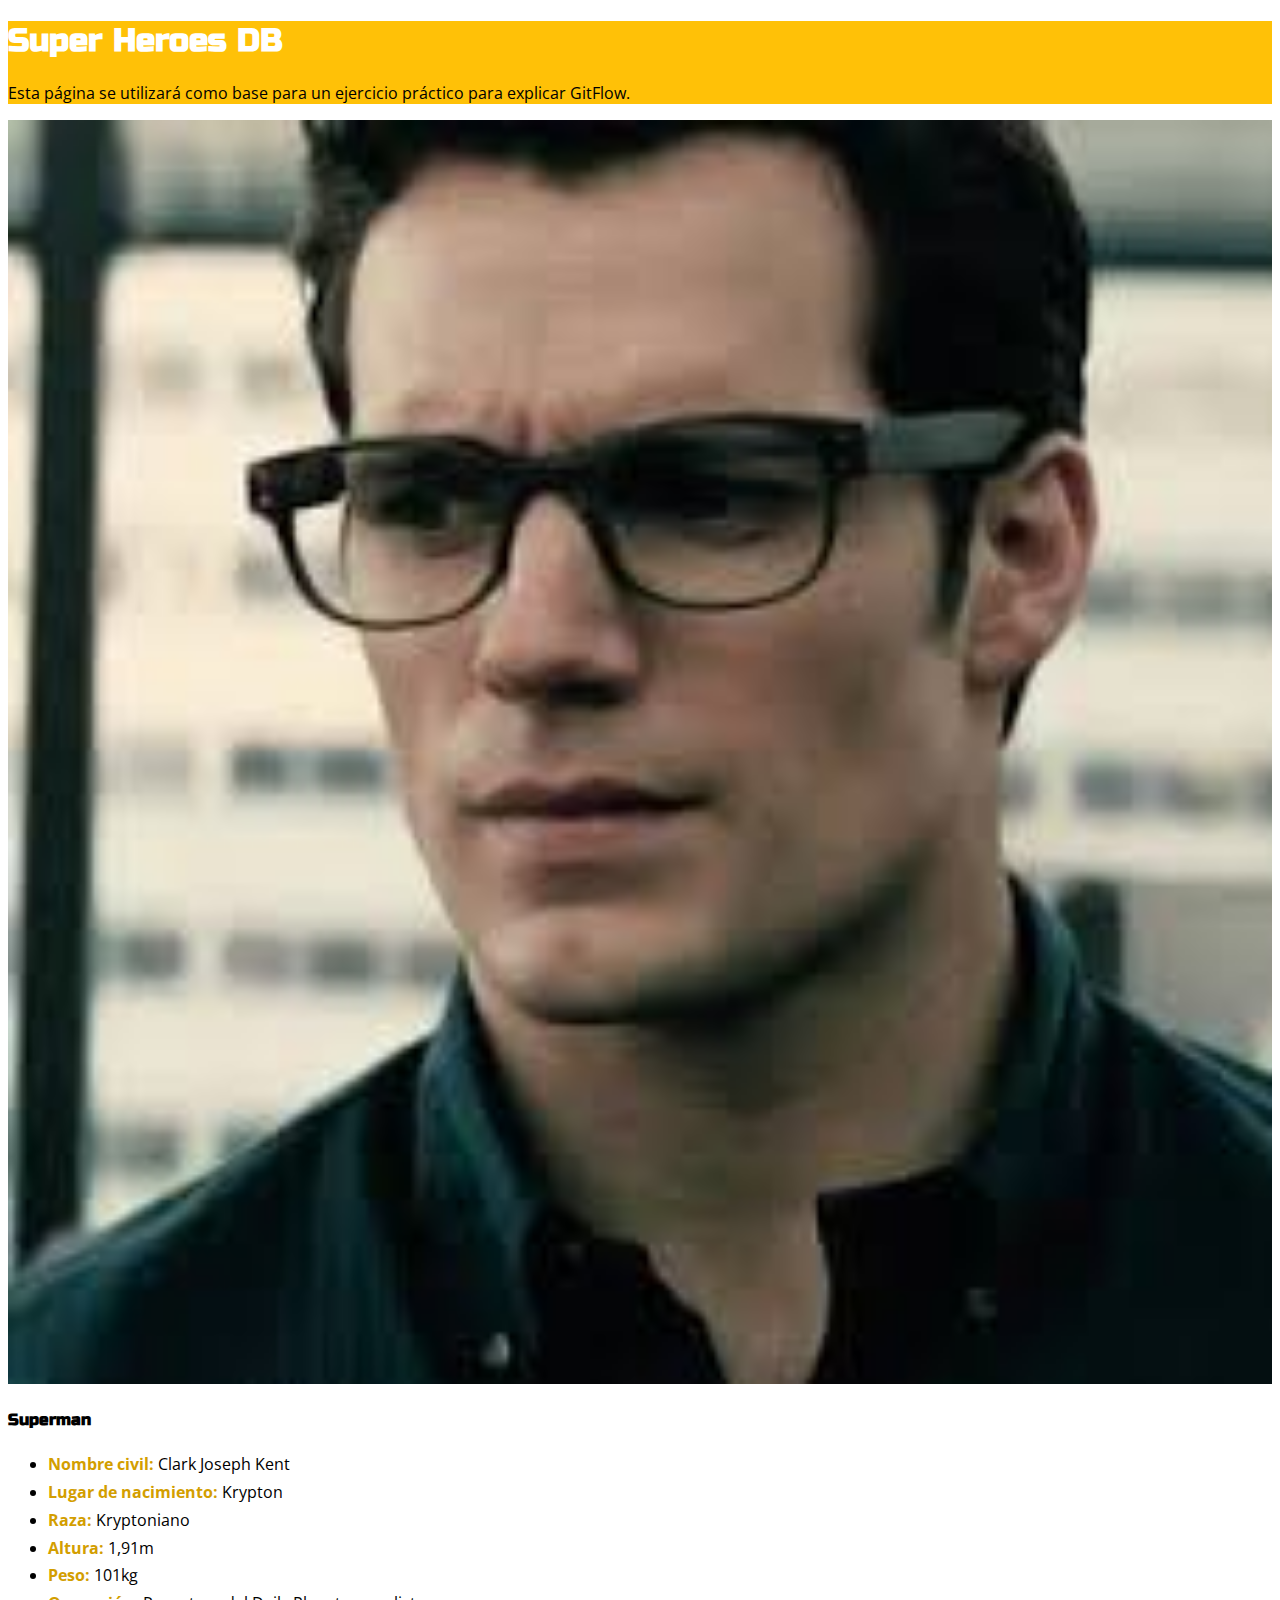
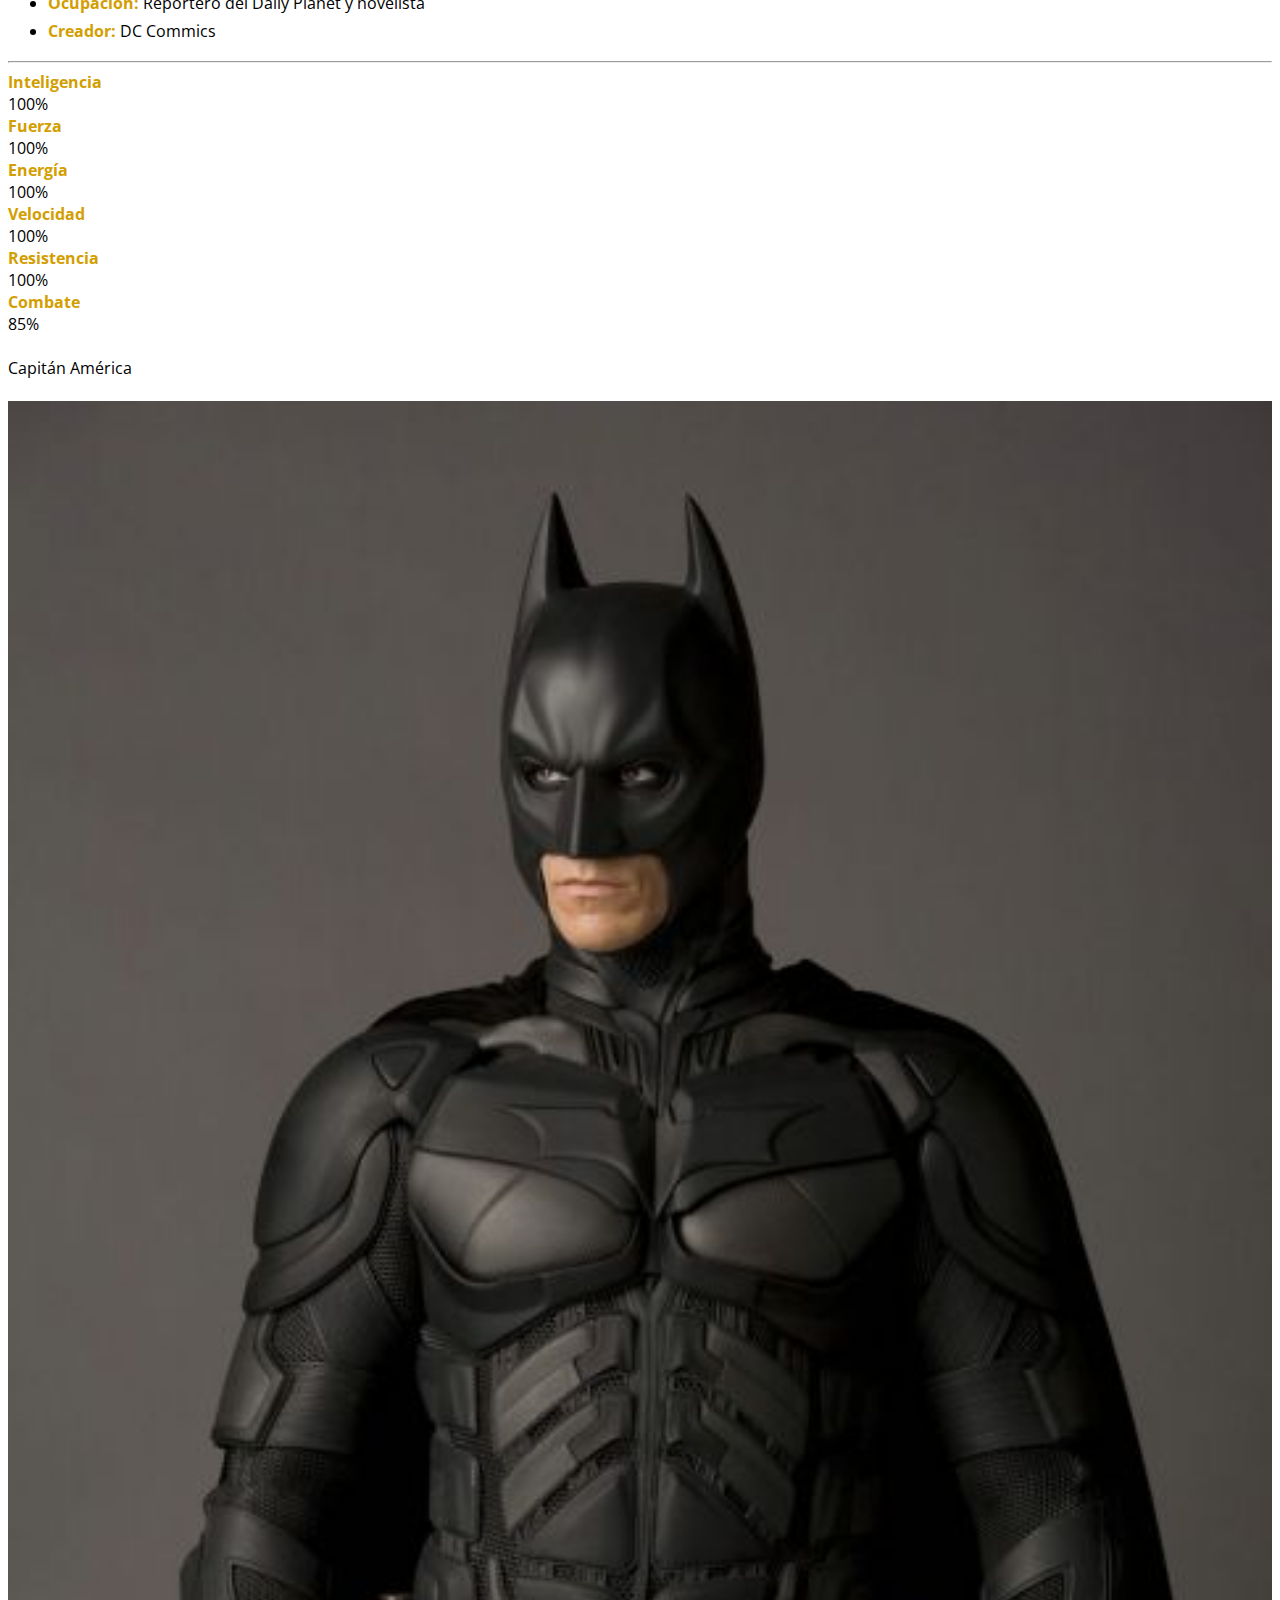
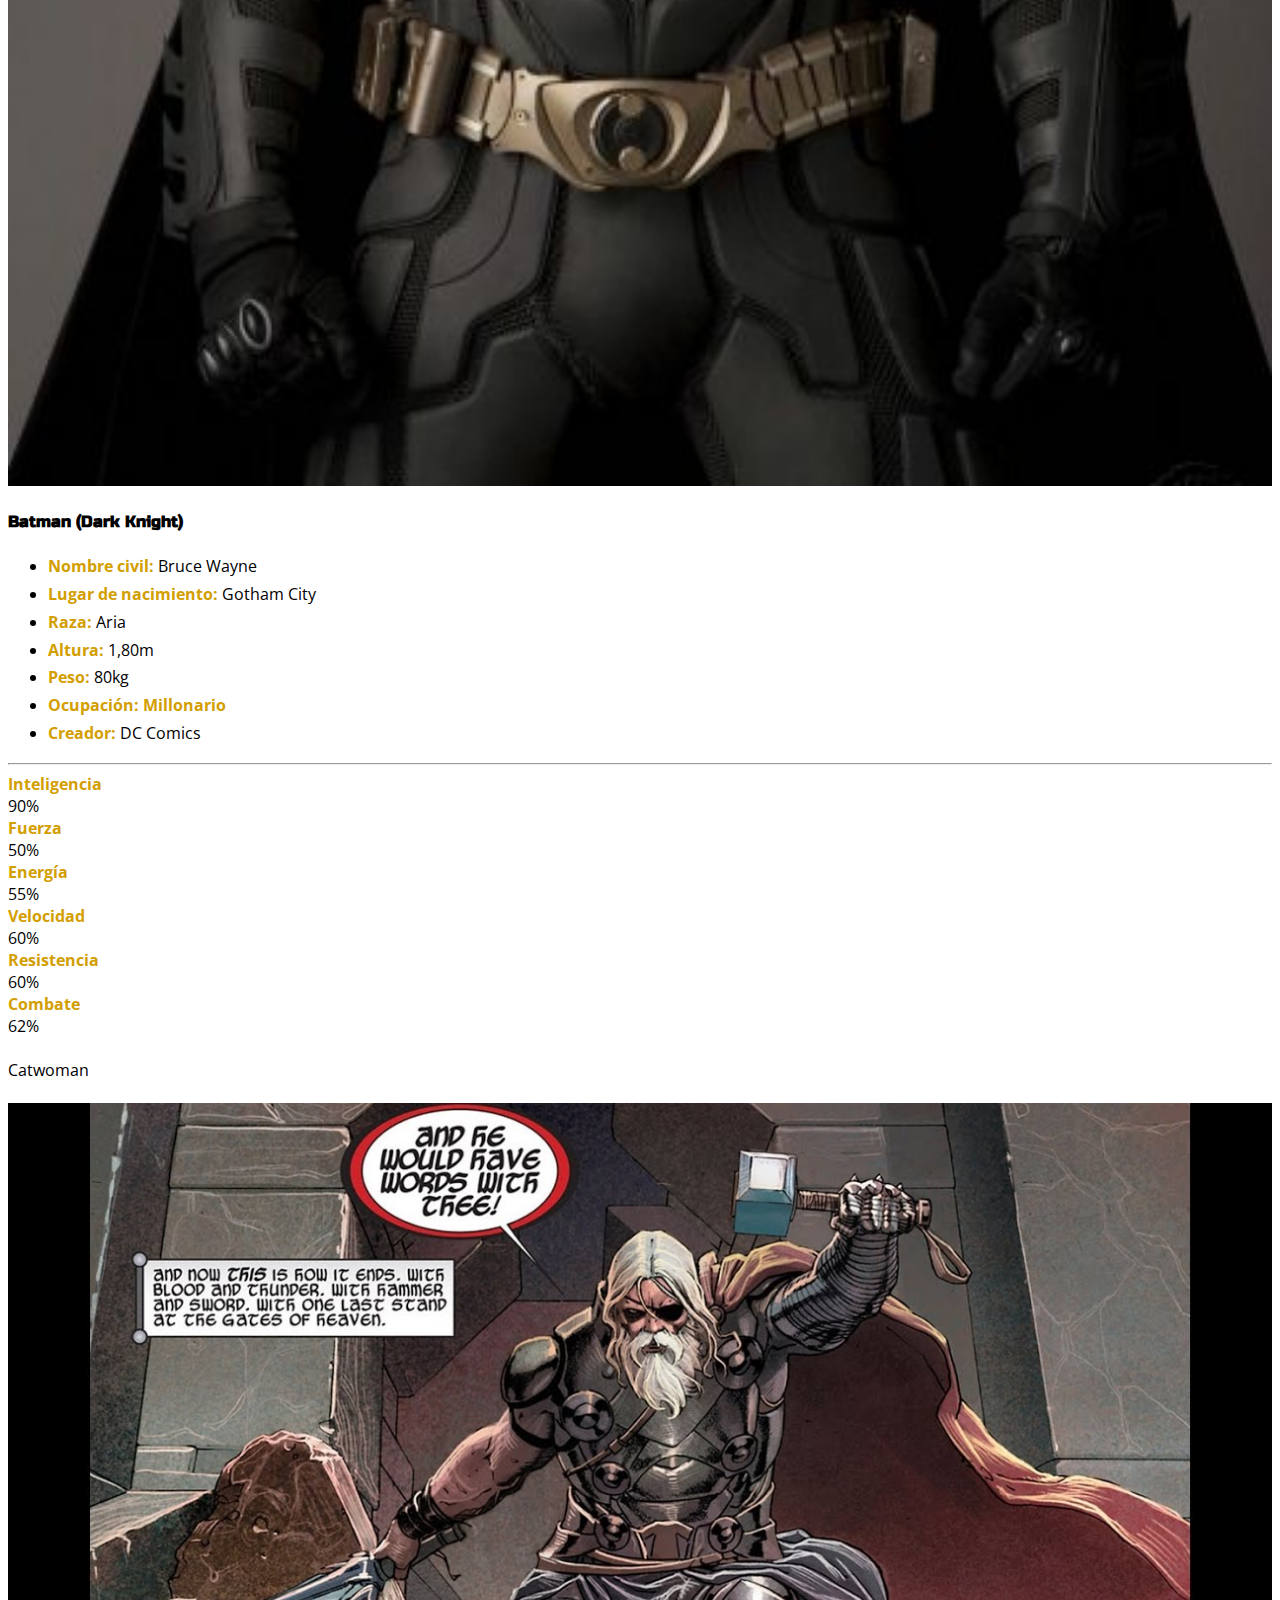
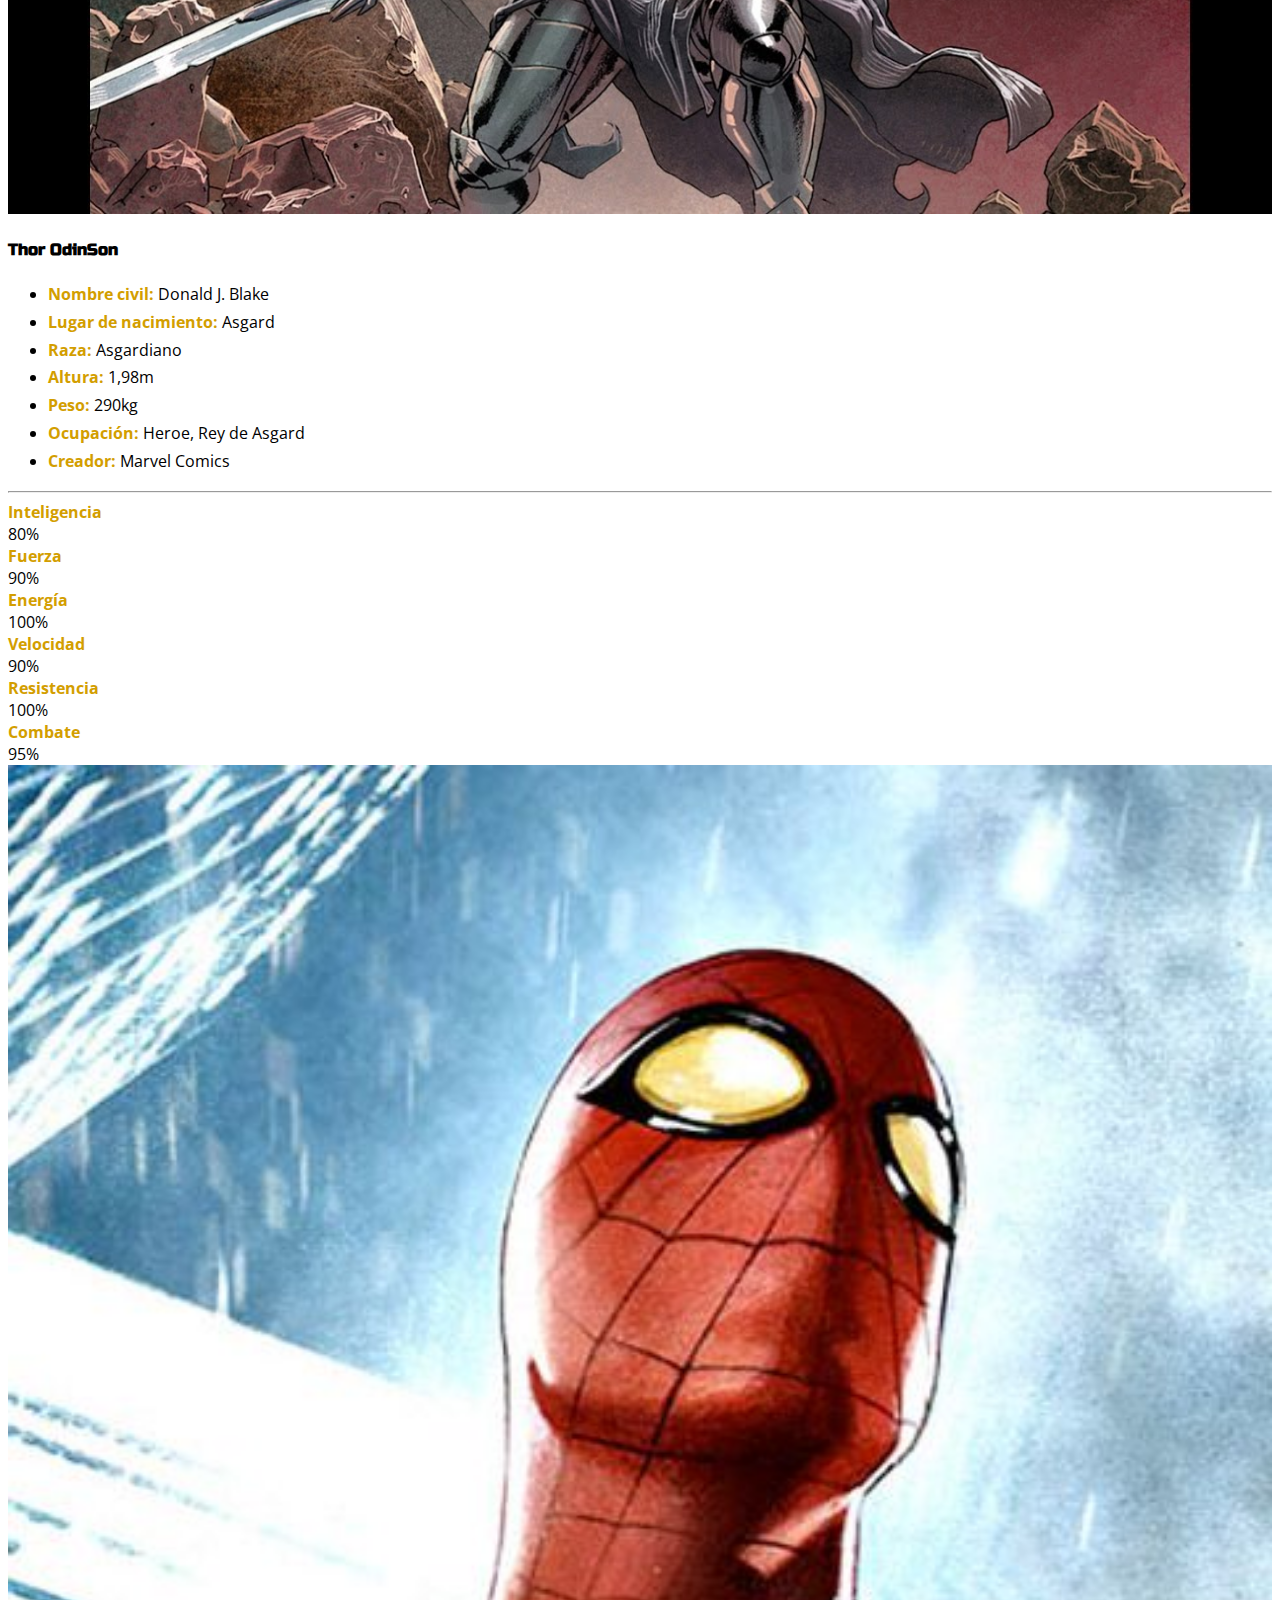
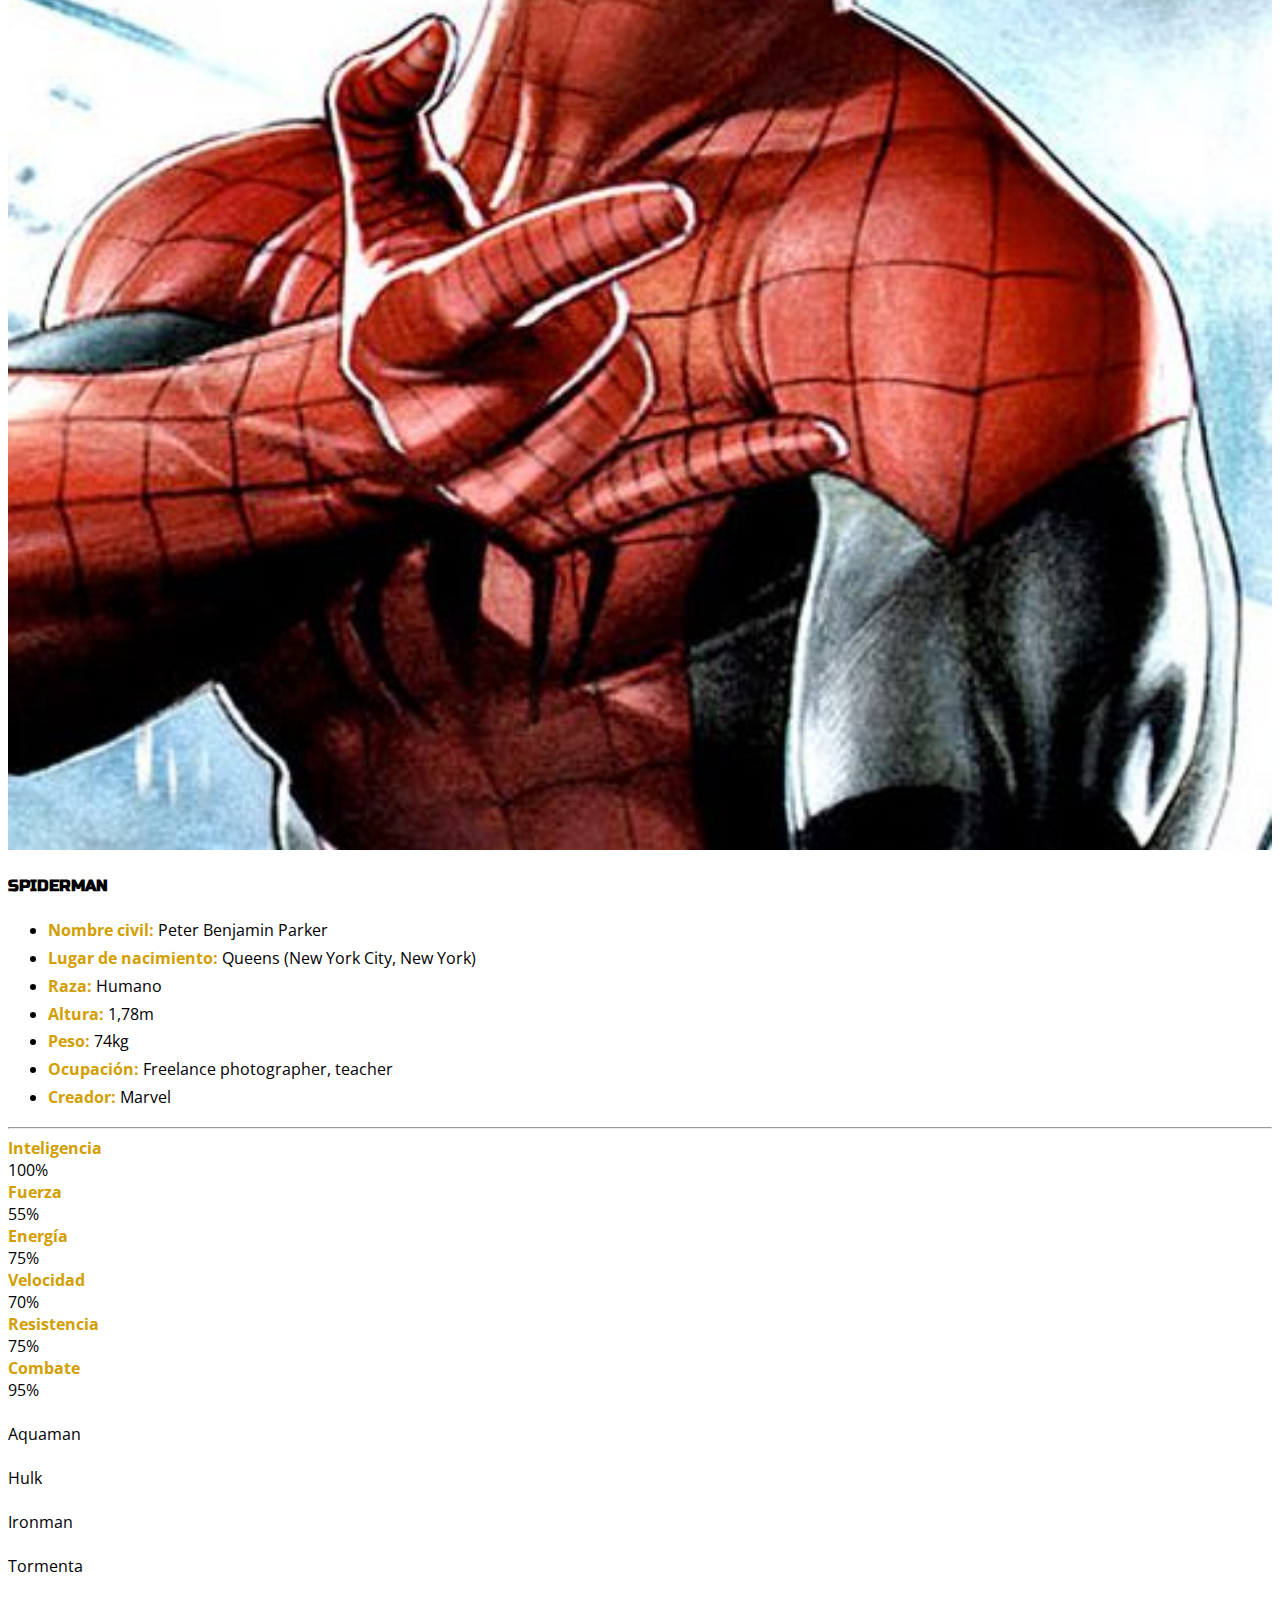
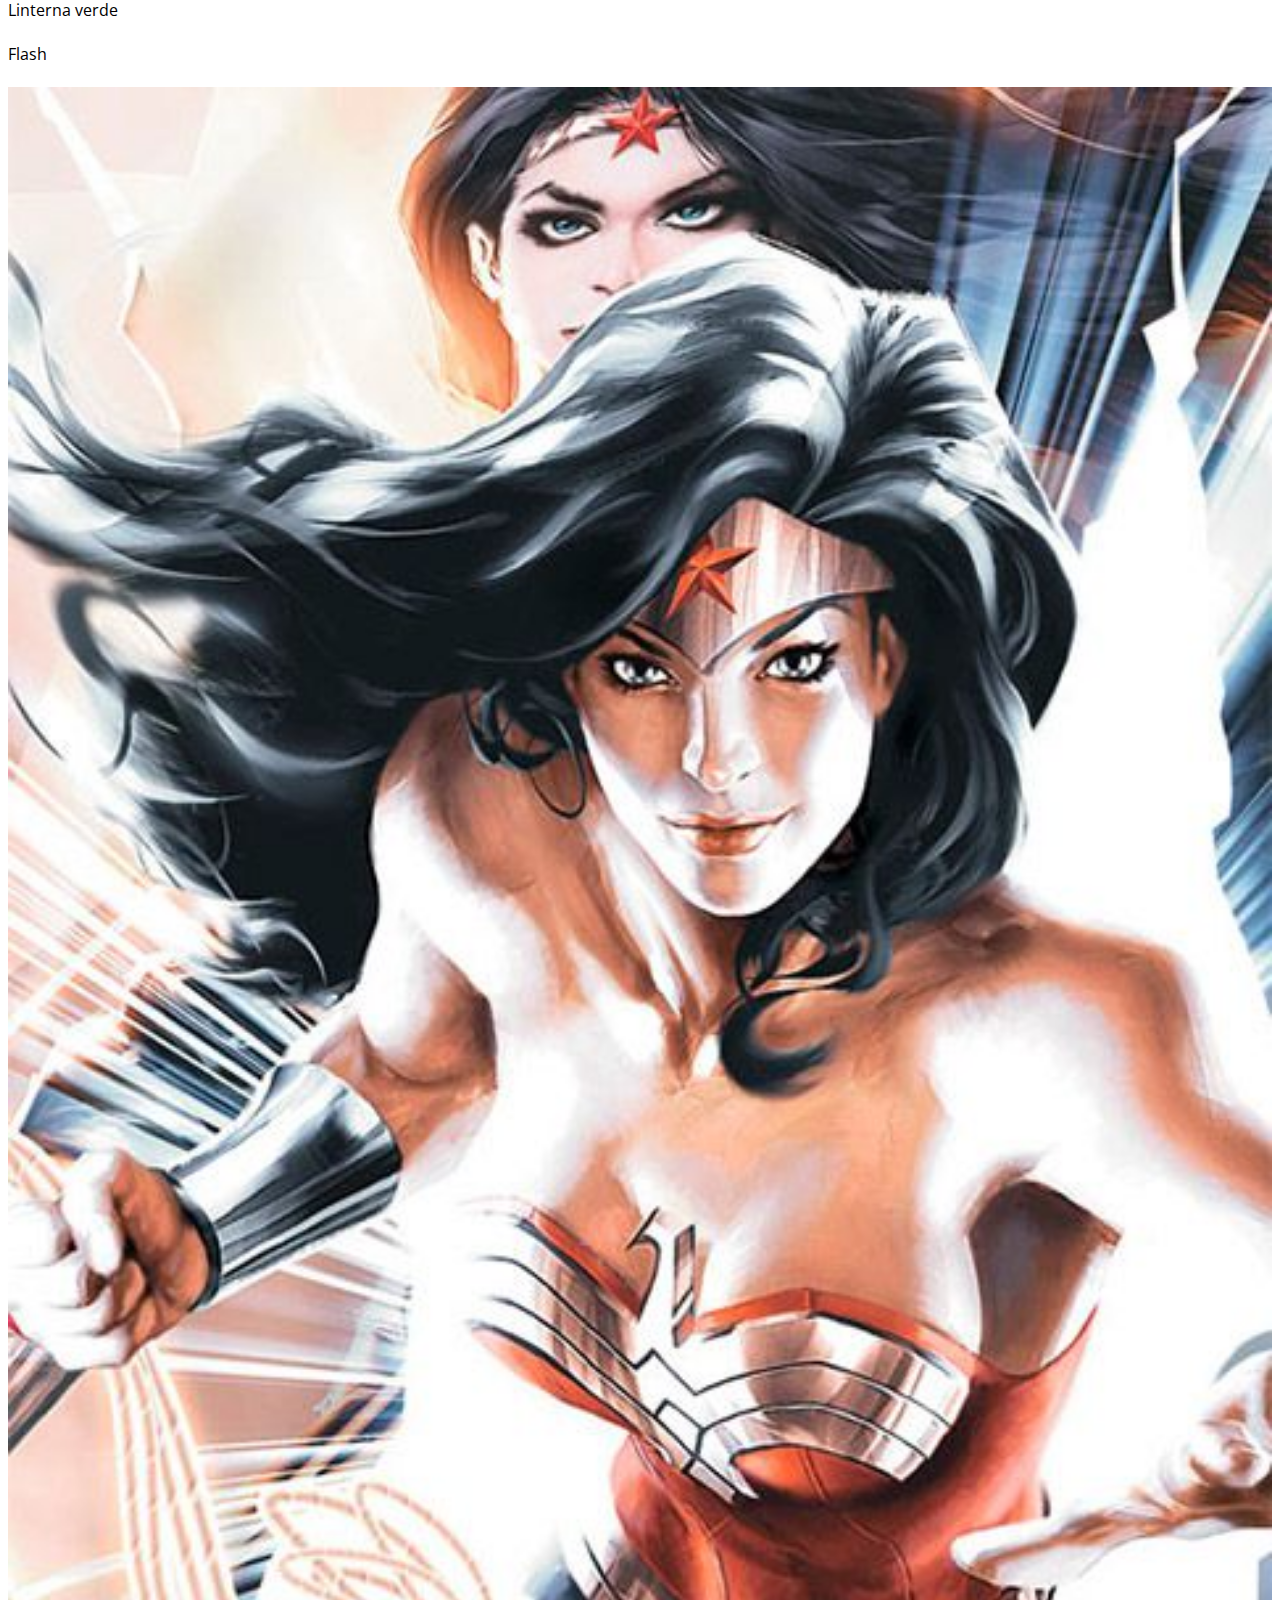
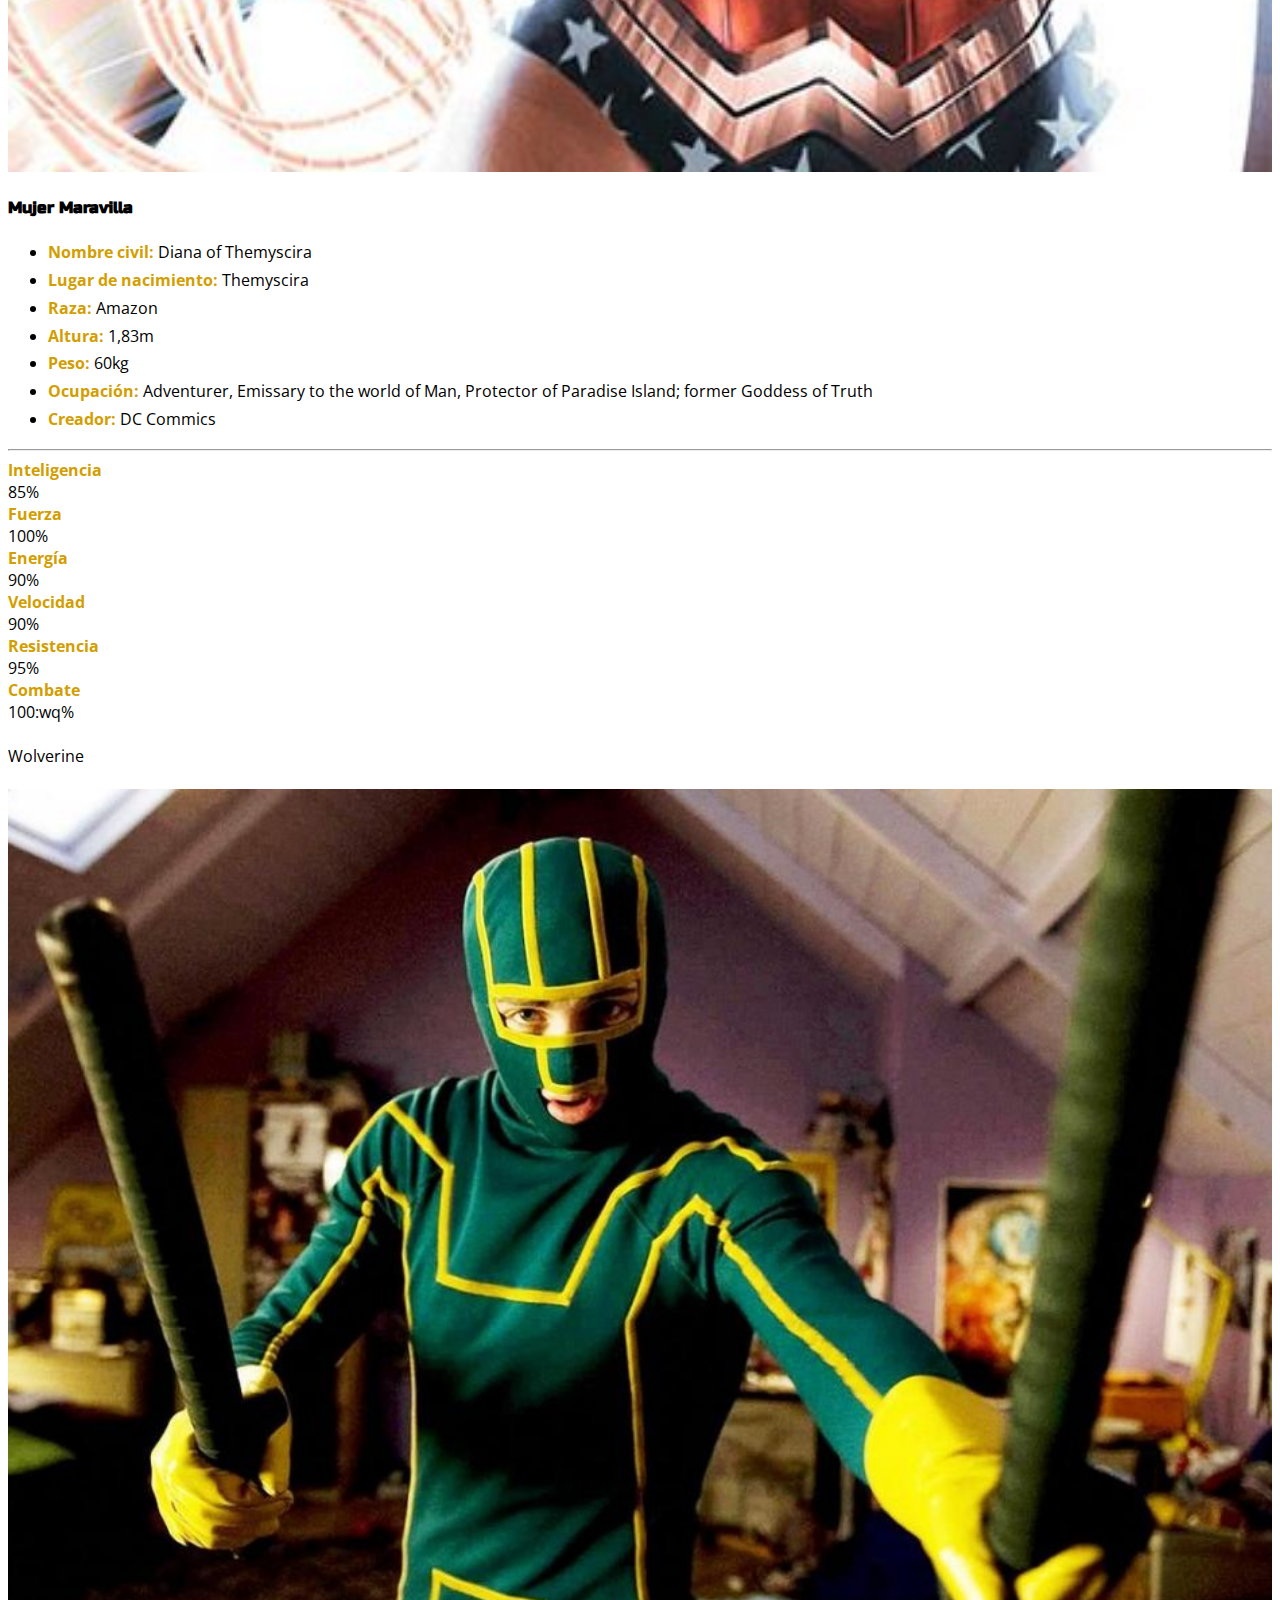
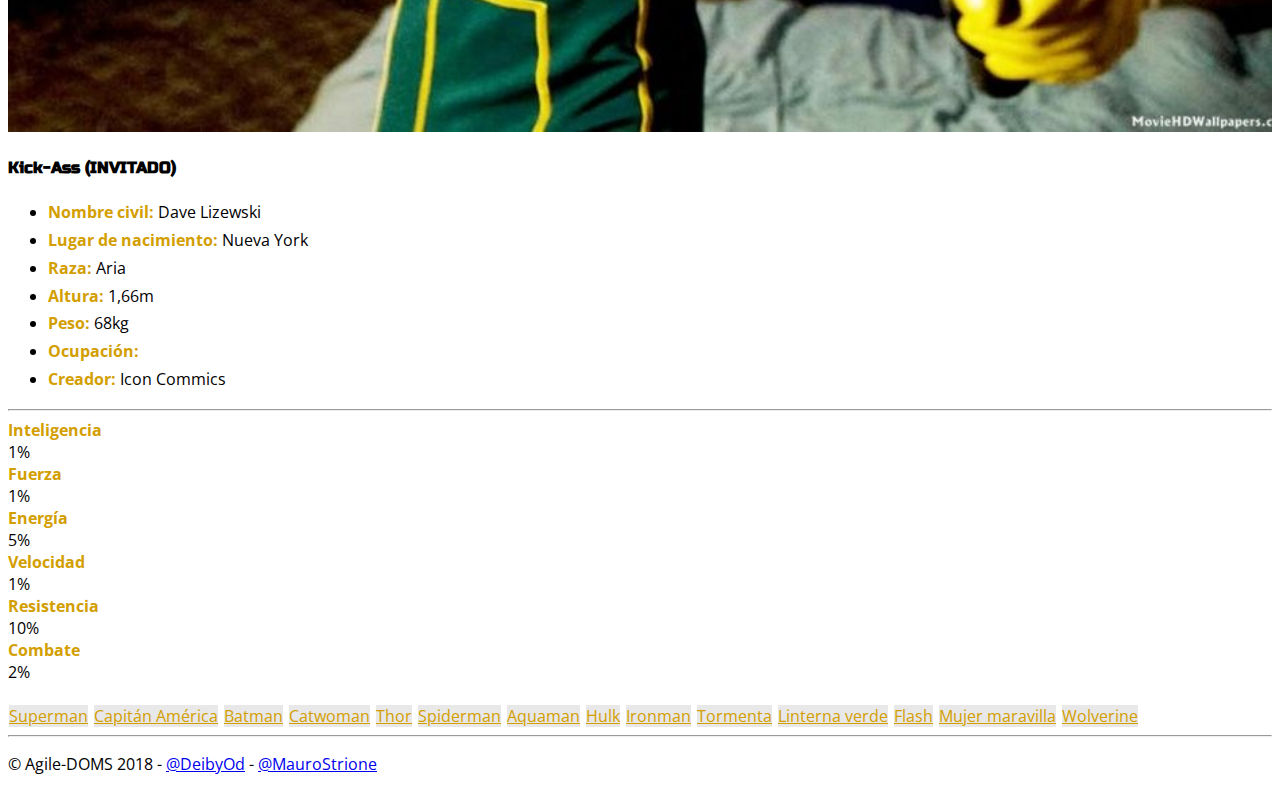
==== commit 41338254: "Batman" ====
--- a/index.html
+++ b/index.html
@@ -179,9 +179,140 @@
                         &nbsp;
                     </div>
                 </div>
-
-                <!-- REEMPLAZAR POR DATOS CORRECTOS -->
-                <div>Batman</div>
+                
+                <!-- INICIO DATOS SUPER HEROE BATMAN -->
+                <div class="card" id="batman-dark-knight">
+                    <div class="card-body">
+                        <div class="row">
+
+                            <div class="col-4">
+                                <img src="media/batman.jpg" width="100%">
+                            </div>
+                            <!--/span-->
+                            <div class="col-8">
+                                <h4>Batman (Dark Knight)</h4>
+
+                                <ul class="list-group list-group-flush">
+                                    <li class="list-group-item"><strong>Nombre civil: </strong>Bruce Wayne</li>
+                                    <li class="list-group-item"><strong>Lugar de nacimiento: </strong>Gotham City</li>
+                                    <li class="list-group-item"><strong>Raza: </strong>Aria</li>
+                                    <li class="list-group-item"><strong>Altura: </strong>1,80m</li>
+                                    <li class="list-group-item"><strong>Peso: </strong>80kg</li>
+                                    <li class="list-group-item"><strong>Ocupación: Millonario</strong></li>
+                                    <li class="list-group-item"><strong>Creador: </strong>DC Comics</li>
+                                </ul>
+                            </div>
+
+                            <div class="col-12">
+                                <hr>
+                            </div>
+
+                            <div class="col-12">
+                                <div class="row">
+                                    <div class="col-3 text-right">
+                                        <strong>Inteligencia</strong>
+                                    </div>
+
+                                    <div class="col-1">
+                                        90%
+                                    </div>
+
+                                    <div class="col-8">
+                                        <div class="progress">
+                                            <div class="progress-bar bg-success  progress-bar-striped progress-bar-animated" role="progressbar" style="width: 90%" aria-valuenow="90" aria-valuemin="0" aria-valuemax="100"></div>
+                                        </div>
+                                    </div>
+                                </div>
+                                <!-- row -->
+                                <div class="row">
+                                    <div class="col-3 text-right">
+                                        <strong>Fuerza</strong>
+                                    </div>
+
+                                    <div class="col-1">
+                                        50%
+                                    </div>
+
+                                    <div class="col-8">
+                                        <div class="progress">
+                                            <div class="progress-bar bg-info  progress-bar-striped progress-bar-animated" role="progressbar" style="width: 50%" aria-valuenow="1" aria-valuemin="0" aria-valuemax="100"></div>
+                                        </div>
+                                    </div>
+                                </div>
+                                <!-- row -->
+                                <div class="row">
+                                    <div class="col-3 text-right">
+                                        <strong>Energía</strong>
+                                    </div>
+
+                                    <div class="col-1">
+                                        55%
+                                    </div>
+
+                                    <div class="col-8">
+                                        <div class="progress">
+                                            <div class="progress-bar progress-bar-striped progress-bar-animated" role="progressbar" style="width: 55%" aria-valuenow="55" aria-valuemin="0" aria-valuemax="100"></div>
+                                        </div>
+                                    </div>
+                                </div>
+                                <!-- row -->
+                                <div class="row">
+                                    <div class="col-3 text-right">
+                                        <strong>Velocidad</strong>
+                                    </div>
+
+                                    <div class="col-1">
+                                        60%
+                                    </div>
+
+                                    <div class="col-8">
+                                        <div class="progress">
+                                            <div class="progress-bar bg-warning  progress-bar-striped progress-bar-animated" role="progressbar" style="width: 60%" aria-valuenow="60" aria-valuemin="0" aria-valuemax="100"></div>
+                                        </div>
+                                    </div>
+                                </div>
+                                <!-- row -->
+                                <div class="row">
+                                    <div class="col-3 text-right">
+                                        <strong>Resistencia</strong>
+                                    </div>
+
+                                    <div class="col-1">
+                                        60%
+                                    </div>
+
+                                    <div class="col-8">
+                                        <div class="progress">
+                                            <div class="progress-bar bg-danger  progress-bar-striped progress-bar-animated" role="progressbar" style="width: 60%" aria-valuenow="60" aria-valuemin="0" aria-valuemax="100"></div>
+                                        </div>
+                                    </div>
+                                </div>
+                                <!-- row -->
+                                <div class="row">
+                                    <div class="col-3 text-right">
+                                        <strong>Combate</strong>
+                                    </div>
+
+                                    <div class="col-1">
+                                        62%
+                                    </div>
+
+                                    <div class="col-8">
+                                        <div class="progress">
+                                            <div class="progress-bar bg-pink progress-bar-striped progress-bar-animated" role="progressbar" style="width: 62%" aria-valuenow="62" aria-valuemin="0" aria-valuemax="100"></div>
+                                        </div>
+                                    </div>
+                                </div>
+                                <!-- row -->
+                            </div>
+
+
+                        </div>
+                        <!--/row-->
+                    </div>
+                </div>
+                <!-- FIN DATOS SUPER HEROE BATMAN -->
+                
                 <!-- SEPARADOR -->
                 <div class="row">
                     <div class="col-12">
@@ -491,136 +622,11 @@
                 </div>
 
                 <!-- REEMPLAZAR POR DATOS CORRECTOS -->
-              
-                <!-- SEPARADOR -->
-                <div class="card" id="Ejemplo1">
-                    <div class="card-body">
-                        <div class="row">
-
-                            <div class="col-4">
-                                <img src="media/ironman.jpg" width="100%">
-                            </div>
-                            <!--/span-->
-                            <div class="col-8">
-                                <h4>Iron Man</h4>
-
-                                <ul class="list-group list-group-flush">
-                                    <li class="list-group-item"><strong>Nombre civil: </strong>Anthony Edward Stark</li>
-                                    <li class="list-group-item"><strong>Lugar de nacimiento: </strong>Long Island, New York</li>
-                                    <li class="list-group-item"><strong>Raza: </strong>Human</li>
-                                    <li class="list-group-item"><strong>Altura: </strong>1,98m</li>
-                                    <li class="list-group-item"><strong>Peso: </strong>191kg</li>
-                                    <li class="list-group-item"><strong>Ocupación: </strong>Inventor, Industrialist, former United States Secretary of Defense</li>
-                                    <li class="list-group-item"><strong>Creador: </strong>Marvel Comics</li>
-                                </ul>
-                            </div>
-
-                            <div class="col-12">
-                                <hr>
-                            </div>
-
-                            <div class="col-12">
-                                <div class="row">
-                                    <div class="col-3 text-right">
-                                        <strong>Inteligencia</strong>
-                                    </div>
-
-                                    <div class="col-1">
-                                        100%
-                                    </div>
-
-                                    <div class="col-8">
-                                        <div class="progress">
-                                            <div class="progress-bar bg-success  progress-bar-striped progress-bar-animated" role="progressbar" style="width: 100%" aria-valuenow="25" aria-valuemin="0" aria-valuemax="100"></div>
-                                        </div>
-                                    </div>
-                                </div>
-                                <!-- row -->
-                                <div class="row">
-                                    <div class="col-3 text-right">
-                                        <strong>Fuerza</strong>
-                                    </div>
-
-                                    <div class="col-1">
-                                        85%
-                                    </div>
-
-                                    <div class="col-8">
-                                        <div class="progress">
-                                            <div class="progress-bar bg-info  progress-bar-striped progress-bar-animated" role="progressbar" style="width: 85%" aria-valuenow="40" aria-valuemin="0" aria-valuemax="100"></div>
-                                        </div>
-                                    </div>
-                                </div>
-                                <!-- row -->
-                                <div class="row">
-                                    <div class="col-3 text-right">
-                                        <strong>Energía</strong>
-                                    </div>
-
-                                    <div class="col-1">
-                                        100%
-                                    </div>
-
-                                    <div class="col-8">
-                                        <div class="progress">
-                                            <div class="progress-bar progress-bar-striped progress-bar-animated" role="progressbar" style="width: 100%" aria-valuenow="5" aria-valuemin="0" aria-valuemax="100"></div>
-                                        </div>
-                                    </div>
-                                </div>
-                                <!-- row -->
-                                <div class="row">
-                                    <div class="col-3 text-right">
-                                        <strong>Velocidad</strong>
-                                    </div>
-
-                                    <div class="col-1">
-                                        60%
-                                    </div>
-
-                                    <div class="col-8">
-                                        <div class="progress">
-                                            <div class="progress-bar bg-warning  progress-bar-striped progress-bar-animated" role="progressbar" style="width: 60%" aria-valuenow="74" aria-valuemin="0" aria-valuemax="100"></div>
-                                        </div>
-                                    </div>
-                                </div>
-                                <!-- row -->
-                                <div class="row">
-                                    <div class="col-3 text-right">
-                                        <strong>Resistencia</strong>
-                                    </div>
-
-                                    <div class="col-1">
-                                        85%
-                                    </div>
-
-                                    <div class="col-8">
-                                        <div class="progress">
-                                            <div class="progress-bar bg-danger  progress-bar-striped progress-bar-animated" role="progressbar" style="width: 85%" aria-valuenow="90" aria-valuemin="0" aria-valuemax="100"></div>
-                                        </div>
-                                    </div>
-                                </div>
-                                <!-- row -->
-                                <div class="row">
-                                    <div class="col-3 text-right">
-                                        <strong>Combate</strong>
-                                    </div>
-
-                                    <div class="col-1">
-                                        65%
-                                    </div>
-
-                                    <div class="col-8">
-                                        <div class="progress">
-                                            <div class="progress-bar bg-pink progress-bar-striped progress-bar-animated" role="progressbar" style="width: 65%" aria-valuenow="5" aria-valuemin="0" aria-valuemax="100"></div>
-                                        </div>
-                                    </div>
-                                </div>
-                                <!-- row -->
-                            </div>
-
-
-                        </div>
-                        <!--/row-->
+                <div>Ironman</div>
+                <!-- SEPARADOR -->
+                <div class="row">
+                    <div class="col-12">
+                        &nbsp;
                     </div>
                 </div>
 
@@ -657,7 +663,7 @@
                         <div class="row">
 
                             <div class="col-4">
-                                <img src="media/endis.png" width="100%">
+                                <img src="media/mujer-maravilla.jpg" width="100%">
                             </div>
                             <!--/span-->
                             <div class="col-8">
@@ -690,7 +696,7 @@
 
                                     <div class="col-8">
                                         <div class="progress">
-                                            <div class="progress-bar bg-success  progress-bar-striped progress-bar-animated" role="progressbar" style="width: 85%" aria-valuenow="25" aria-valuemin="0" aria-valuemax="100"></div>
+                                            <div class="progress-bar bg-success  progress-bar-striped progress-bar-animated" role="progressbar" style="width: 25%" aria-valuenow="25" aria-valuemin="0" aria-valuemax="100"></div>
                                         </div>
                                     </div>
                                 </div>
@@ -706,7 +712,7 @@
 
                                     <div class="col-8">
                                         <div class="progress">
-                                            <div class="progress-bar bg-info  progress-bar-striped progress-bar-animated" role="progressbar" style="width: 100%" aria-valuenow="40" aria-valuemin="0" aria-valuemax="100"></div>
+                                            <div class="progress-bar bg-info  progress-bar-striped progress-bar-animated" role="progressbar" style="width: 40%" aria-valuenow="40" aria-valuemin="0" aria-valuemax="100"></div>
                                         </div>
                                     </div>
                                 </div>
@@ -722,7 +728,7 @@
 
                                     <div class="col-8">
                                         <div class="progress">
-                                            <div class="progress-bar progress-bar-striped progress-bar-animated" role="progressbar" style="width: 90%" aria-valuenow="5" aria-valuemin="0" aria-valuemax="100"></div>
+                                            <div class="progress-bar progress-bar-striped progress-bar-animated" role="progressbar" style="width: 5%" aria-valuenow="5" aria-valuemin="0" aria-valuemax="100"></div>
                                         </div>
                                     </div>
                                 </div>
@@ -738,7 +744,7 @@
 
                                     <div class="col-8">
                                         <div class="progress">
-                                            <div class="progress-bar bg-warning  progress-bar-striped progress-bar-animated" role="progressbar" style="width: 90%" aria-valuenow="74" aria-valuemin="0" aria-valuemax="100"></div>
+                                            <div class="progress-bar bg-warning  progress-bar-striped progress-bar-animated" role="progressbar" style="width: 74%" aria-valuenow="74" aria-valuemin="0" aria-valuemax="100"></div>
                                         </div>
                                     </div>
                                 </div>
@@ -754,7 +760,7 @@
 
                                     <div class="col-8">
                                         <div class="progress">
-                                            <div class="progress-bar bg-danger  progress-bar-striped progress-bar-animated" role="progressbar" style="width: 95%" aria-valuenow="90" aria-valuemin="0" aria-valuemax="100"></div>
+                                            <div class="progress-bar bg-danger  progress-bar-striped progress-bar-animated" role="progressbar" style="width: 90%" aria-valuenow="90" aria-valuemin="0" aria-valuemax="100"></div>
                                         </div>
                                     </div>
                                 </div>
@@ -765,12 +771,12 @@
                                     </div>
 
                                     <div class="col-1">
-                                        100%
-                                    </div>
-
-                                    <div class="col-8">
-                                        <div class="progress">
-                                            <div class="progress-bar bg-pink progress-bar-striped progress-bar-animated" role="progressbar" style="width: 100%" aria-valuenow="5" aria-valuemin="0" aria-valuemax="100"></div>
+                                        100:wq%
+                                    </div>
+
+                                    <div class="col-8">
+                                        <div class="progress">
+                                            <div class="progress-bar bg-pink progress-bar-striped progress-bar-animated" role="progressbar" style="width: 5%" aria-valuenow="5" aria-valuemin="0" aria-valuemax="100"></div>
                                         </div>
                                     </div>
                                 </div>
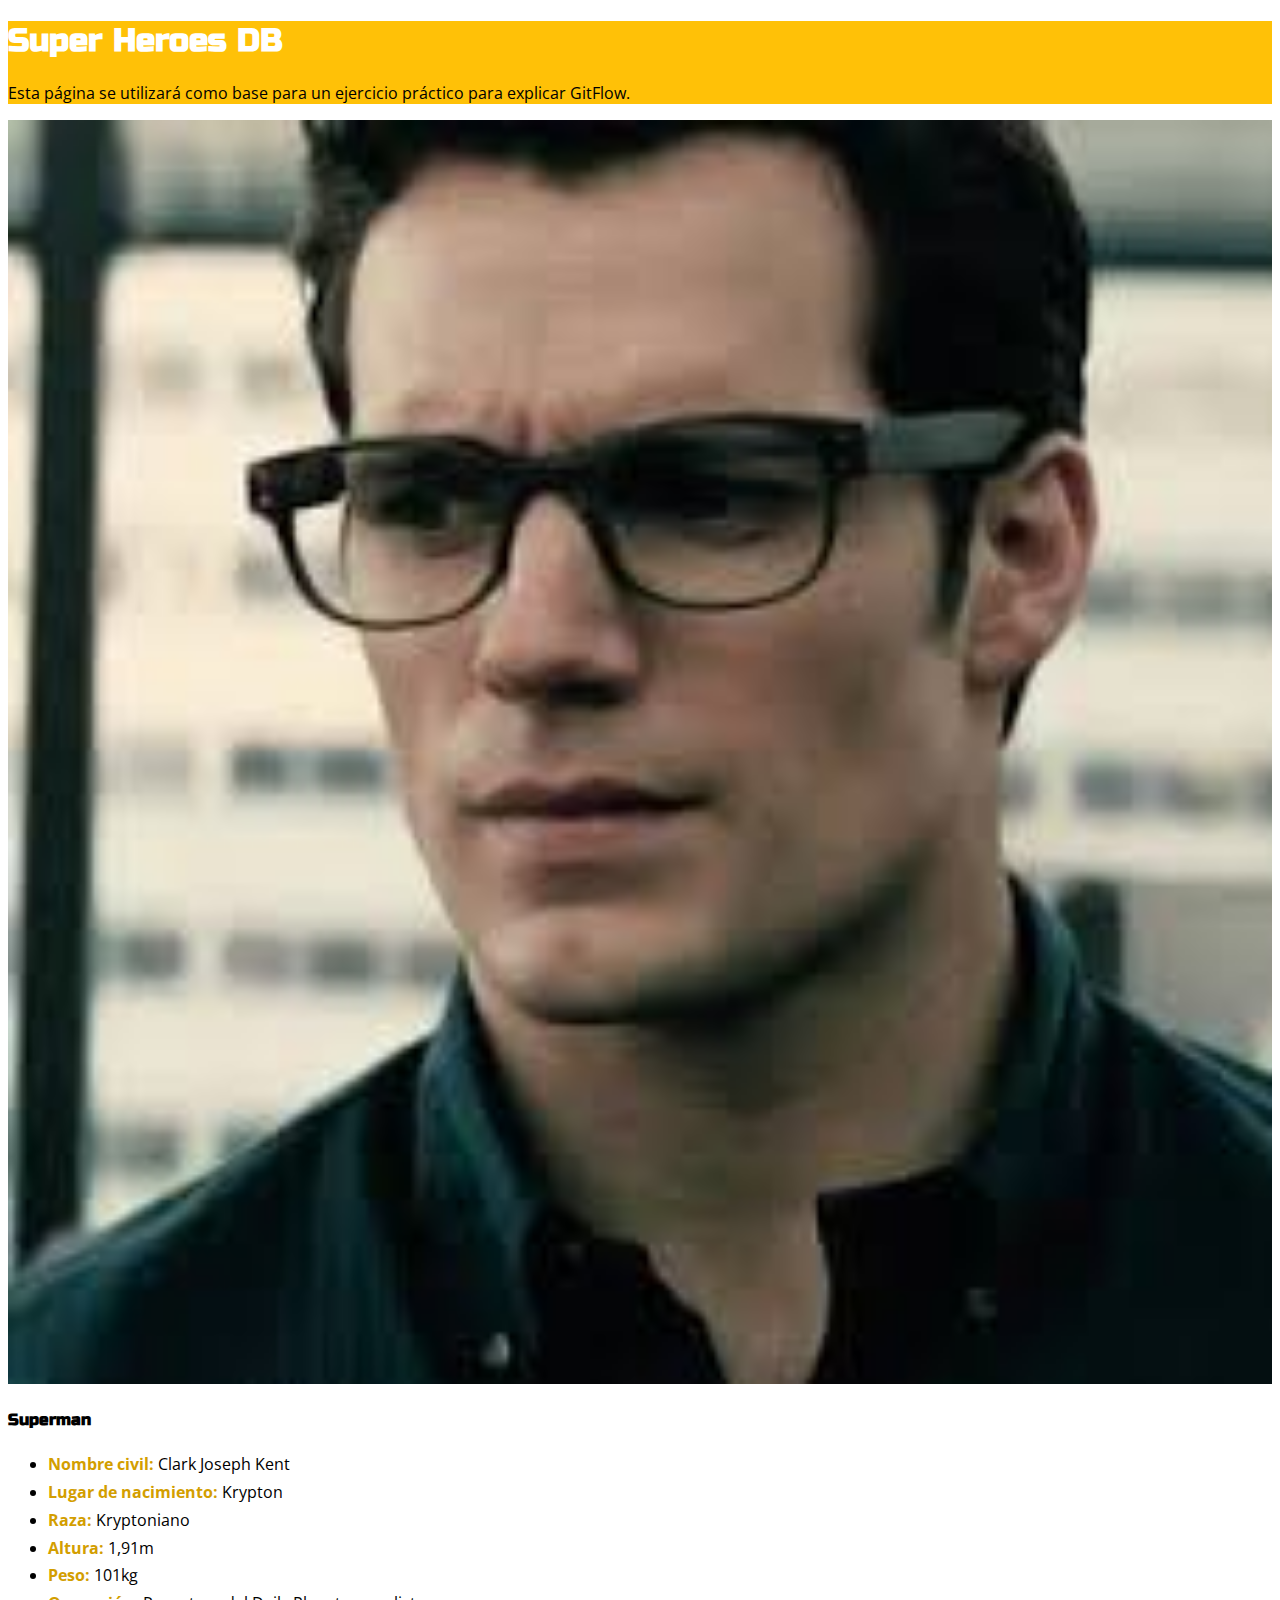
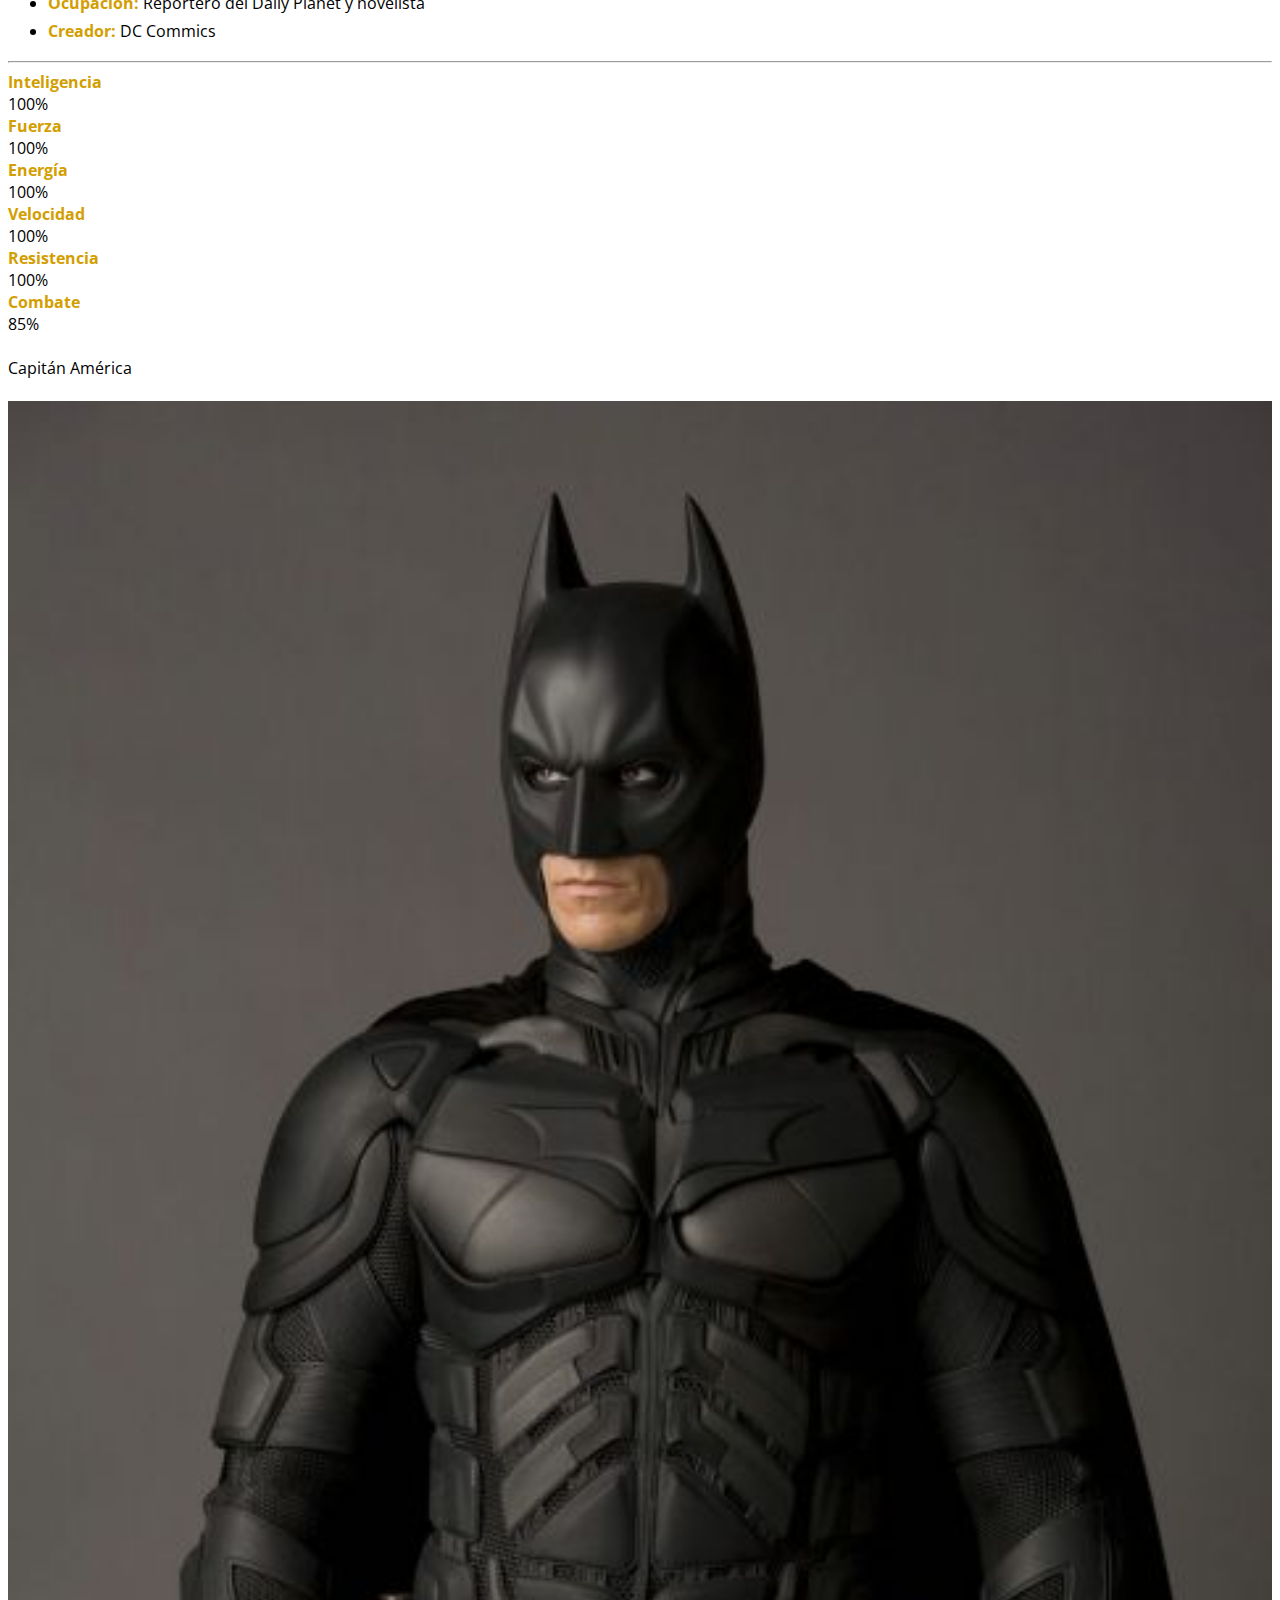
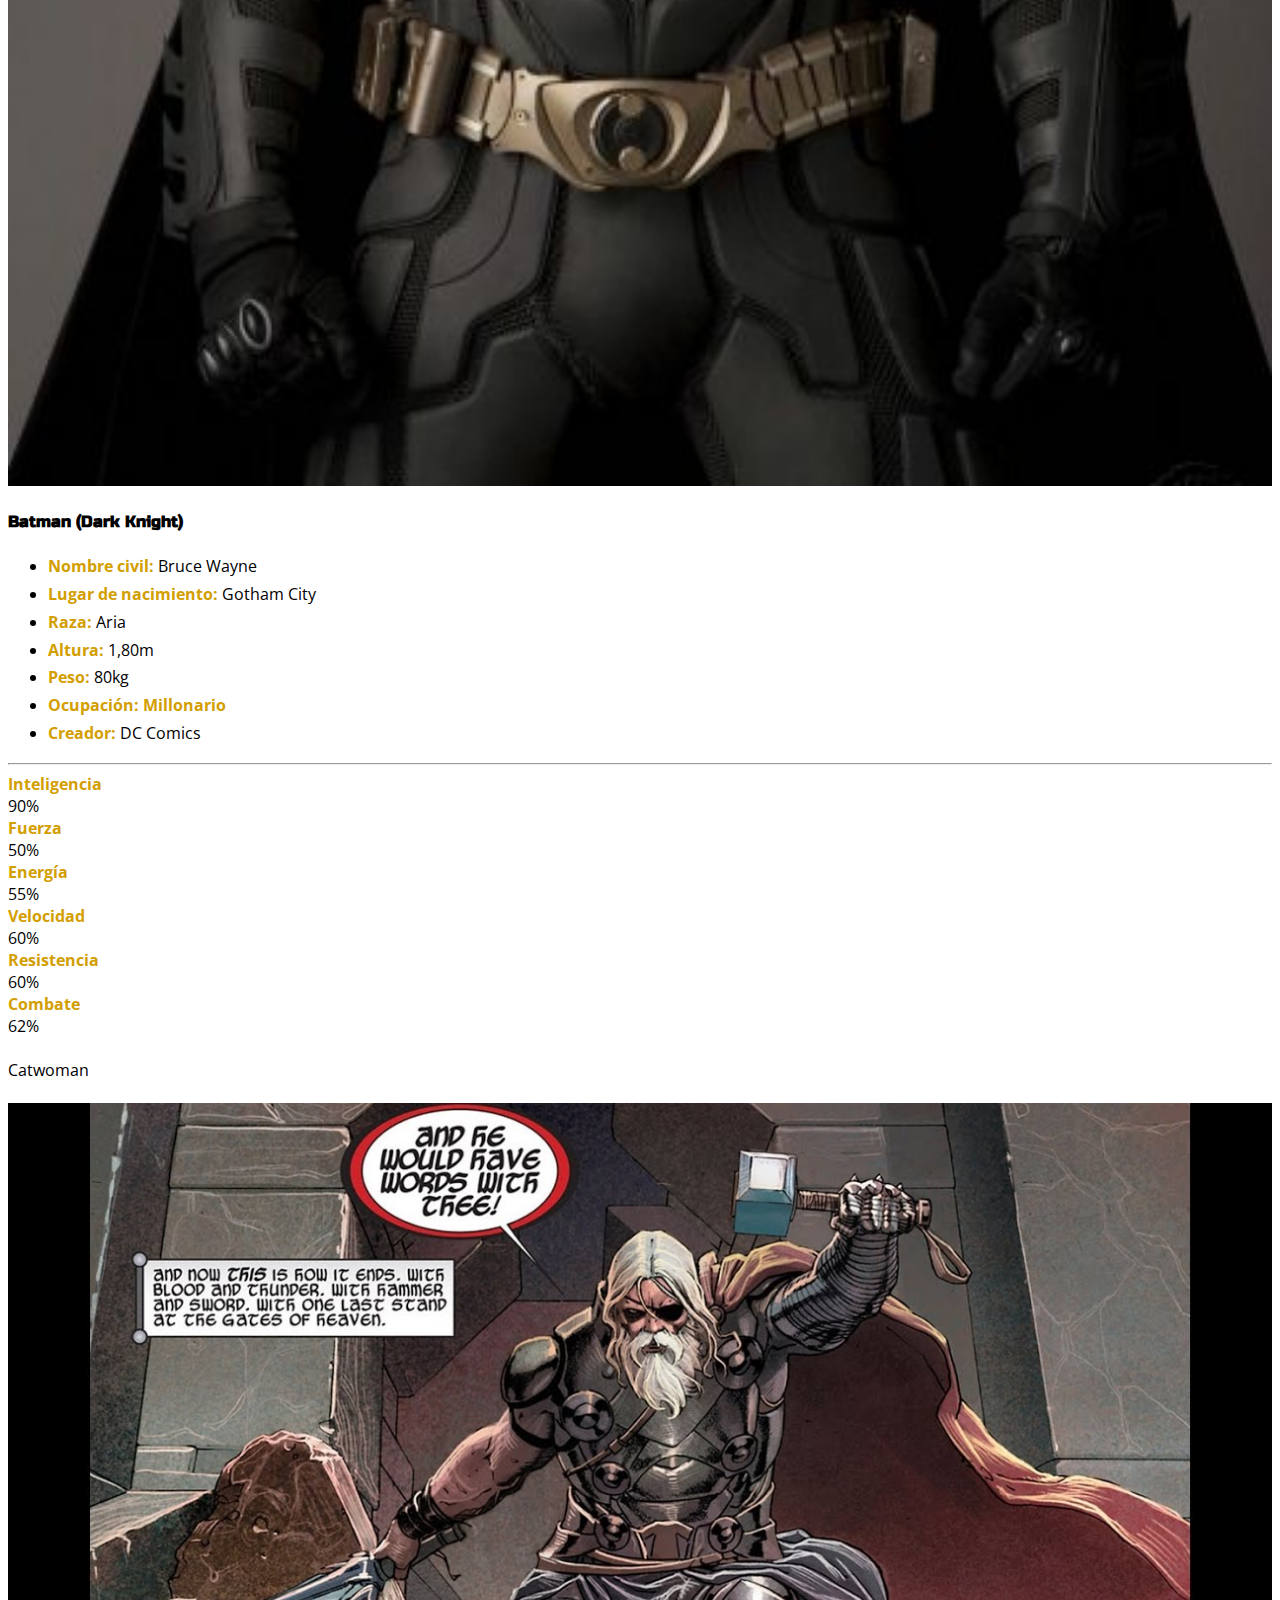
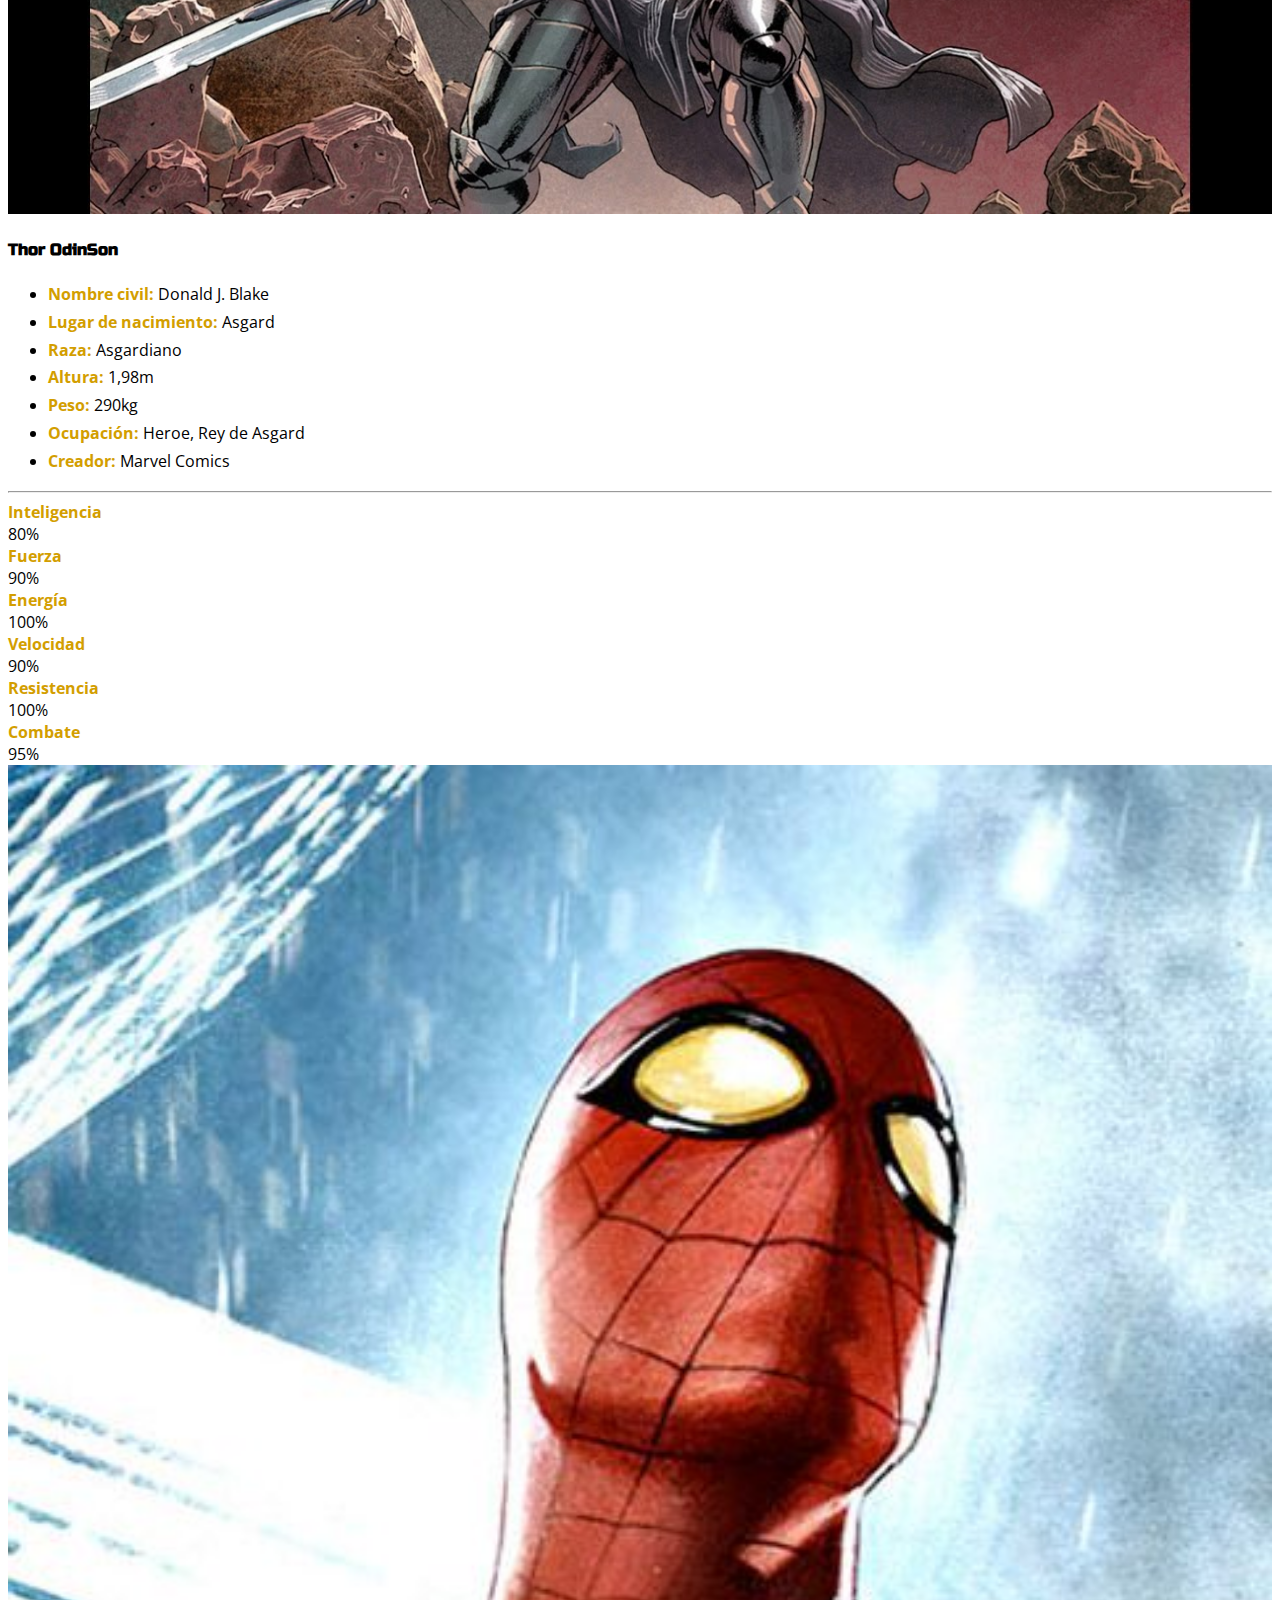
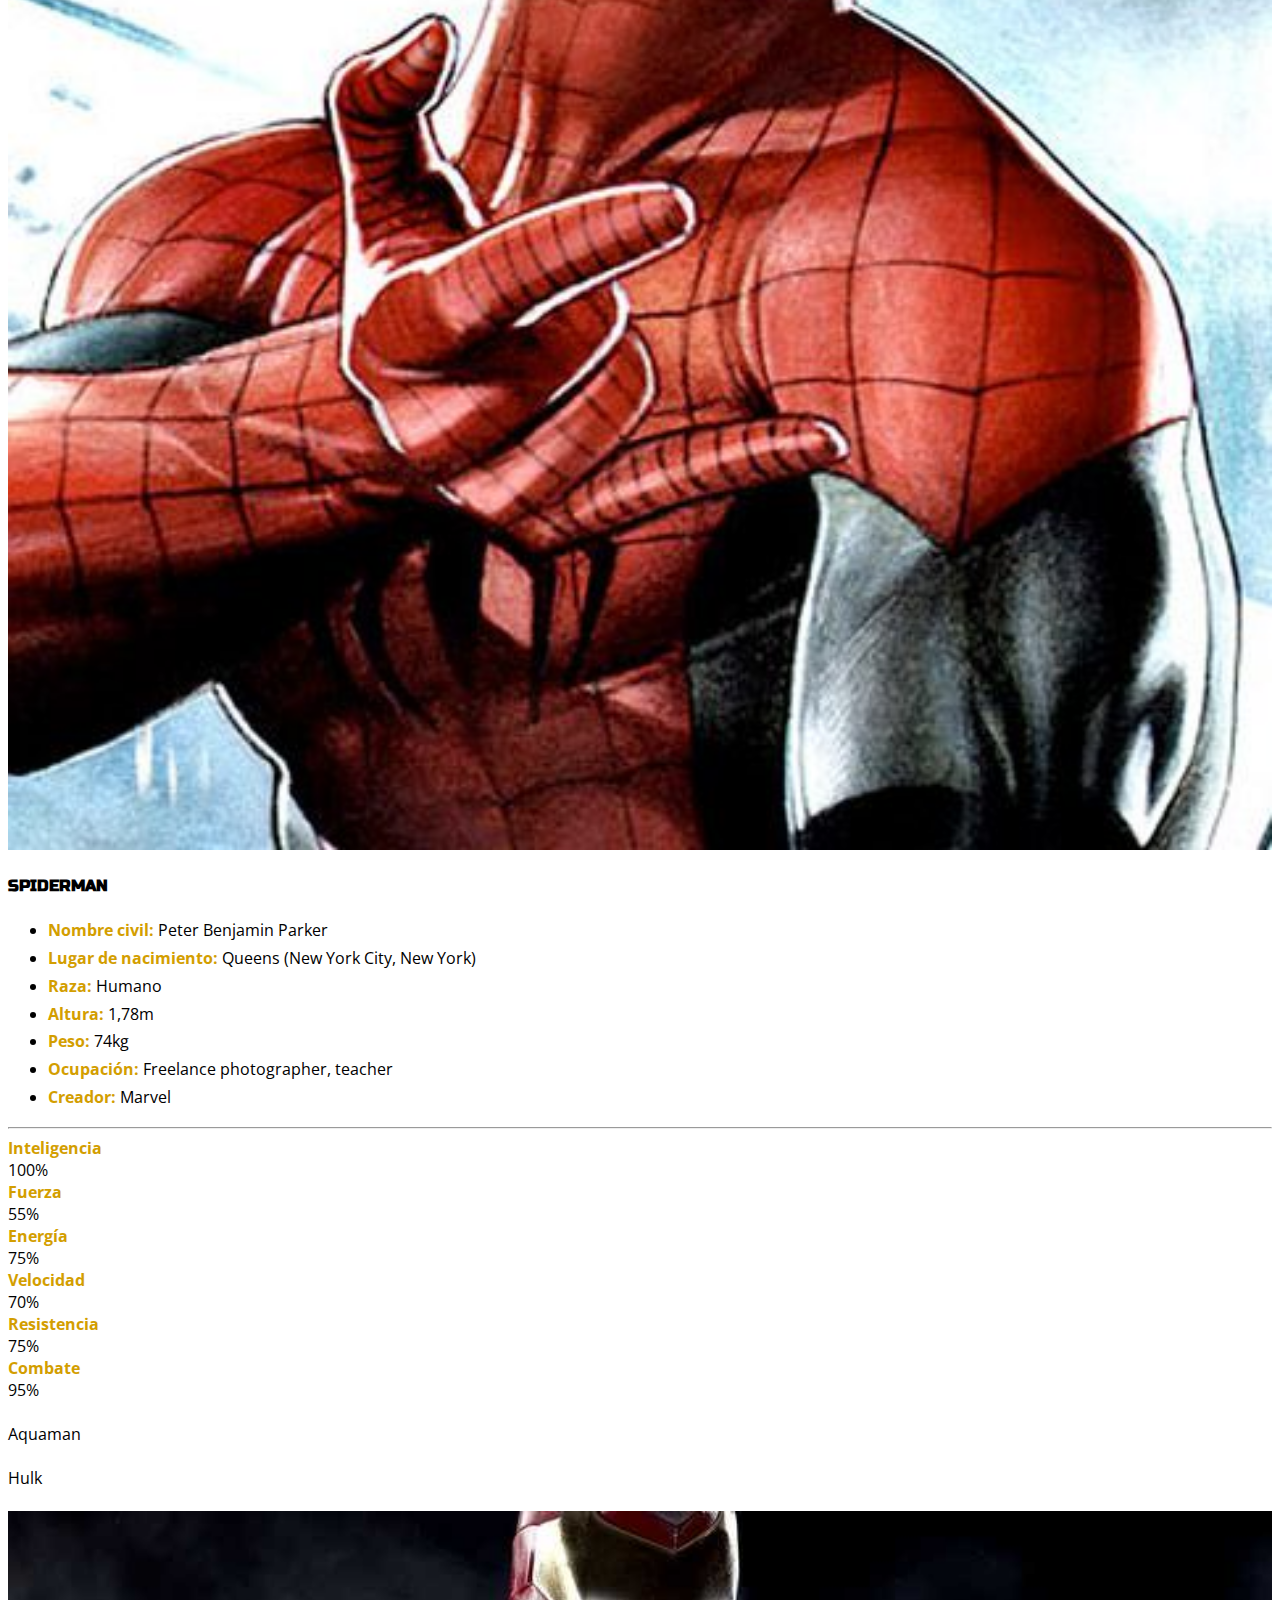
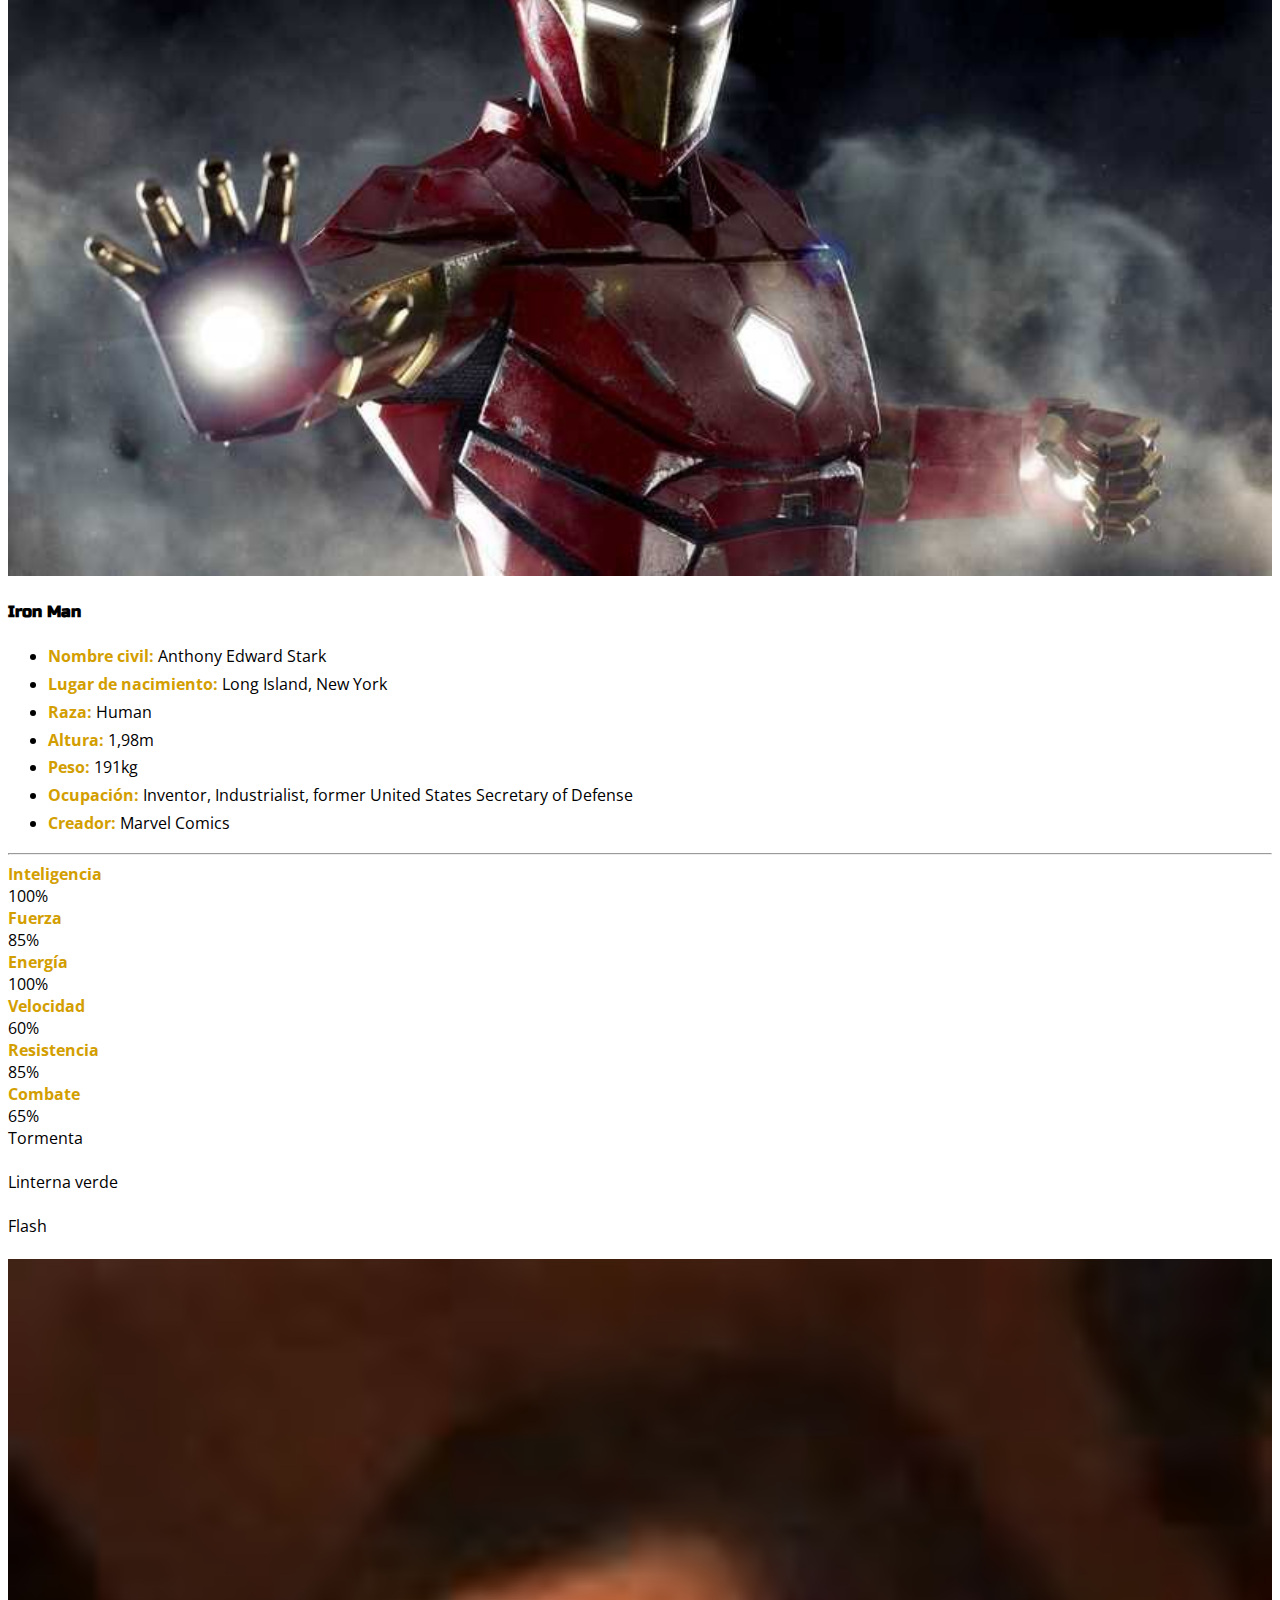
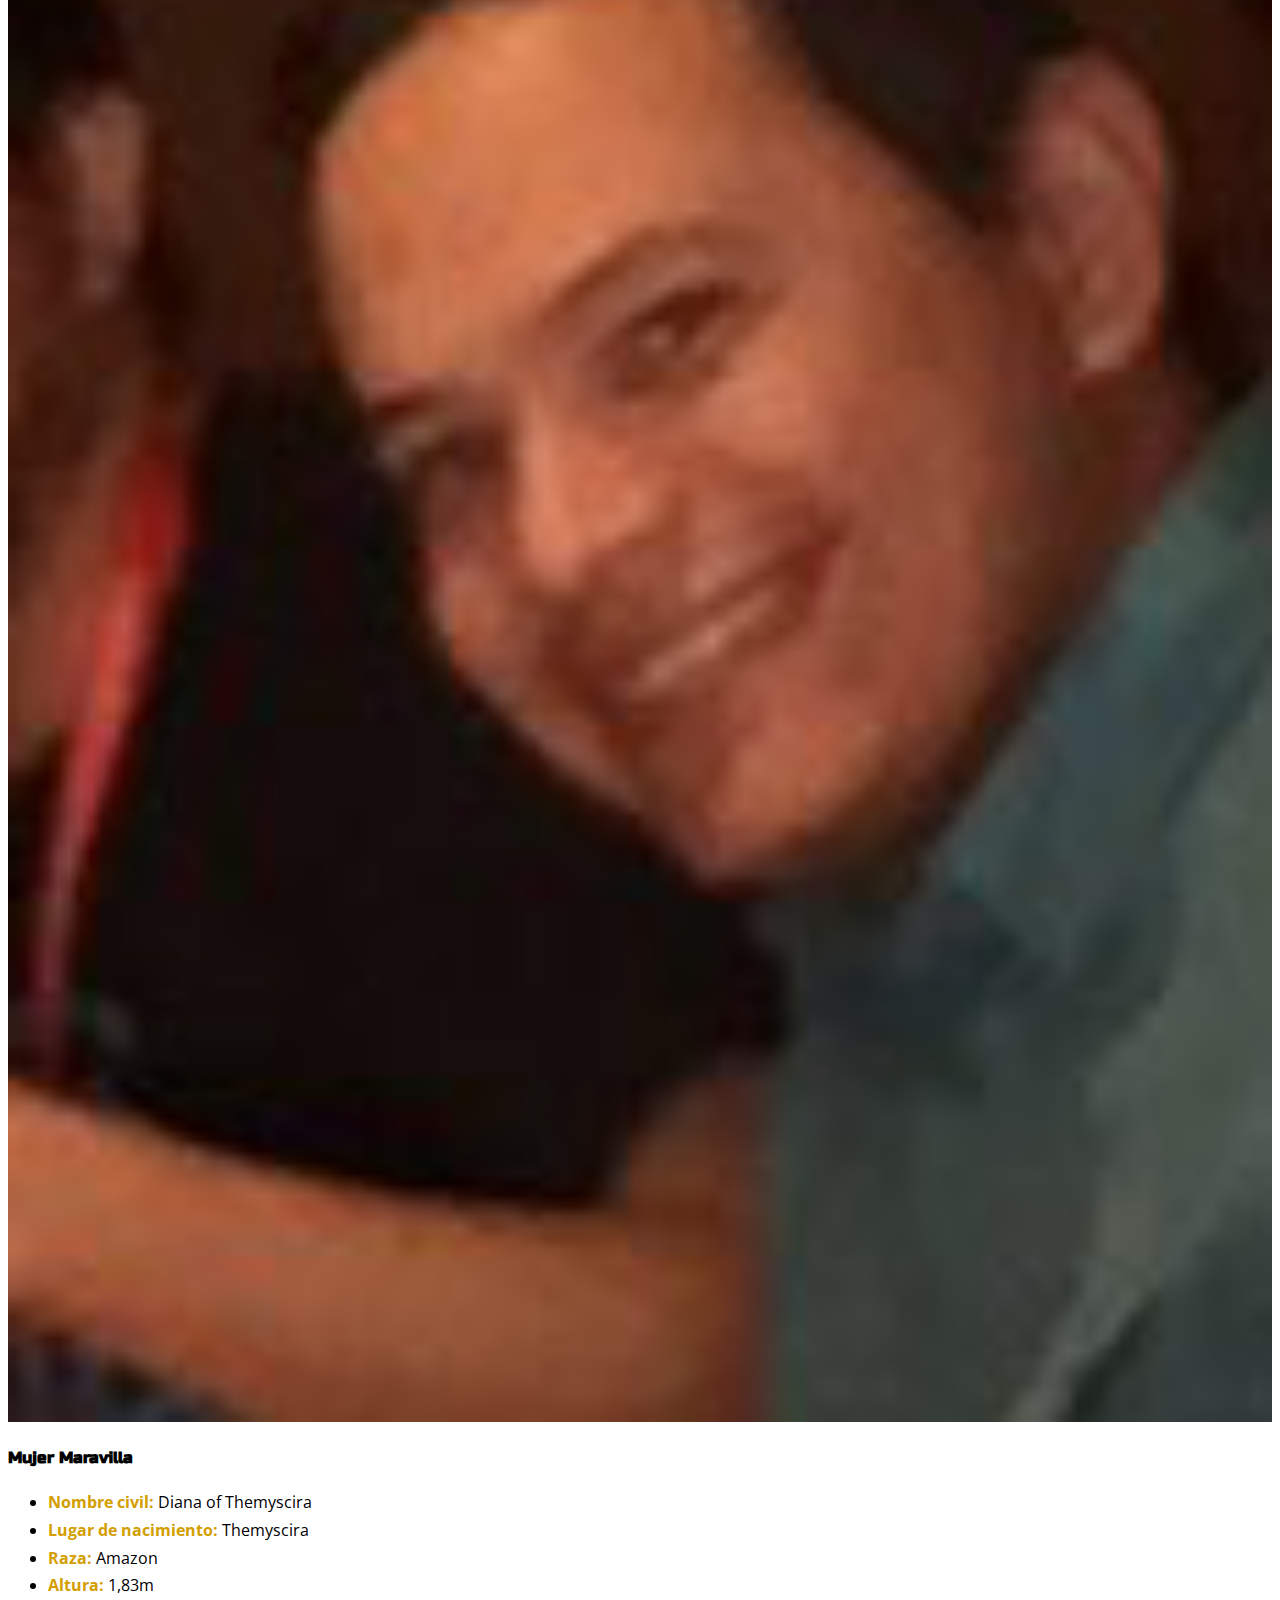
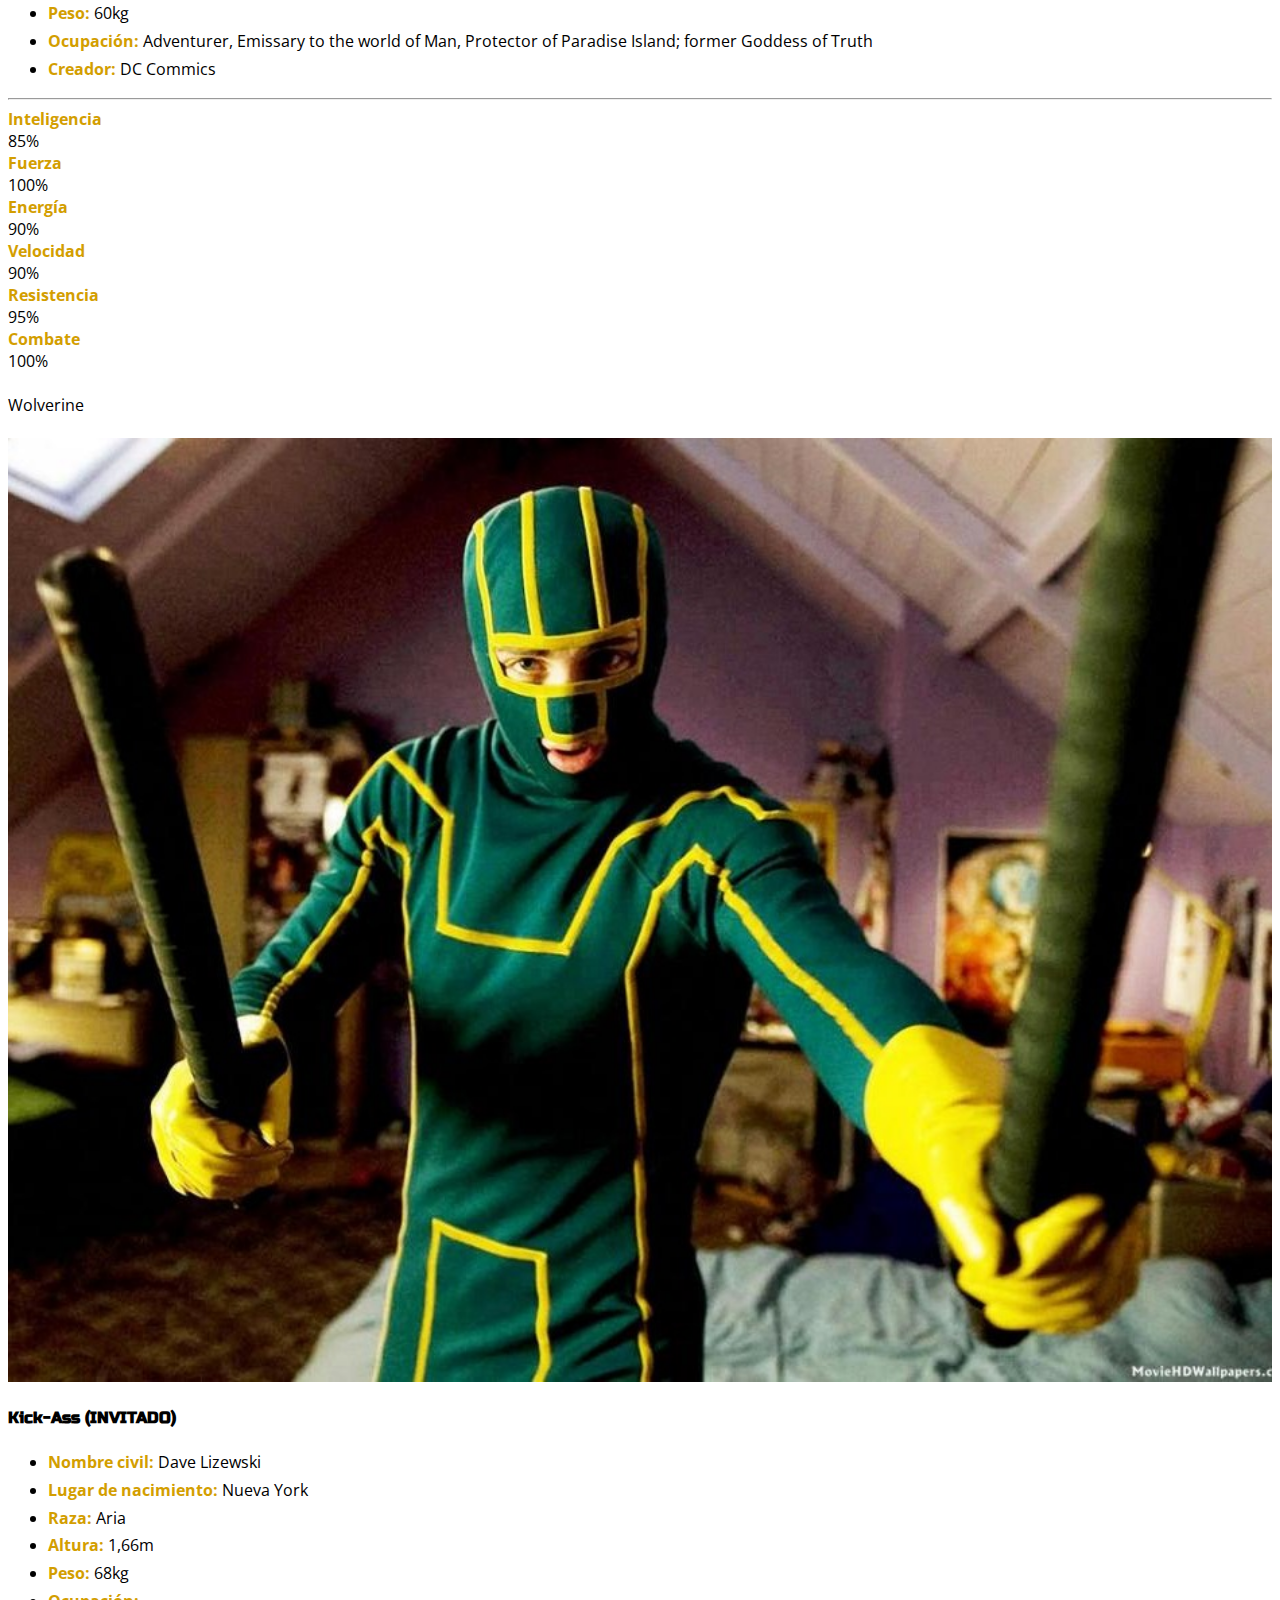
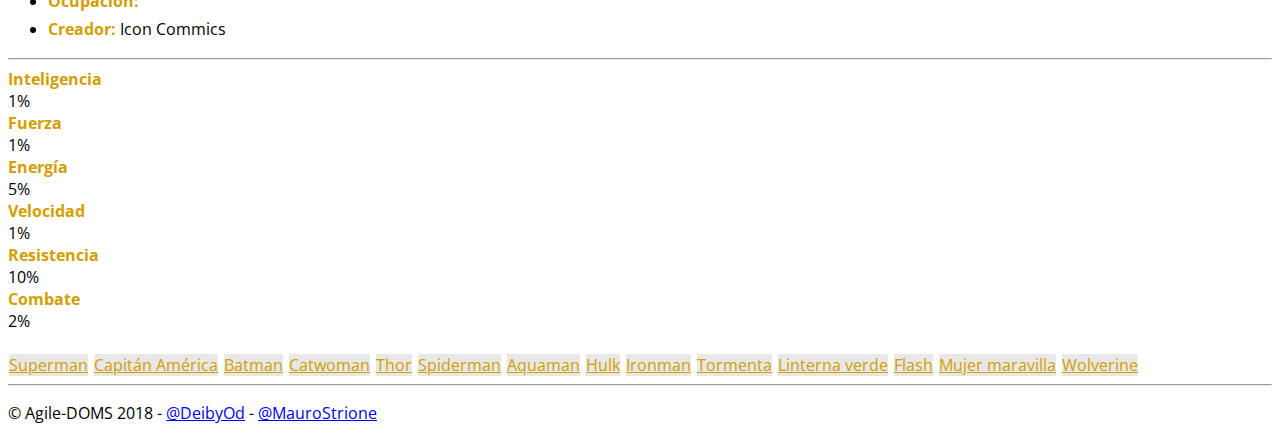
==== commit 84668e53: "Merge pull request #1 from agile-doms/develop" ====
--- a/index.html
+++ b/index.html
@@ -622,11 +622,136 @@
                 </div>
 
                 <!-- REEMPLAZAR POR DATOS CORRECTOS -->
-                <div>Ironman</div>
-                <!-- SEPARADOR -->
-                <div class="row">
-                    <div class="col-12">
-                        &nbsp;
+              
+                <!-- SEPARADOR -->
+                <div class="card" id="Ejemplo1">
+                    <div class="card-body">
+                        <div class="row">
+
+                            <div class="col-4">
+                                <img src="media/ironman.jpg" width="100%">
+                            </div>
+                            <!--/span-->
+                            <div class="col-8">
+                                <h4>Iron Man</h4>
+
+                                <ul class="list-group list-group-flush">
+                                    <li class="list-group-item"><strong>Nombre civil: </strong>Anthony Edward Stark</li>
+                                    <li class="list-group-item"><strong>Lugar de nacimiento: </strong>Long Island, New York</li>
+                                    <li class="list-group-item"><strong>Raza: </strong>Human</li>
+                                    <li class="list-group-item"><strong>Altura: </strong>1,98m</li>
+                                    <li class="list-group-item"><strong>Peso: </strong>191kg</li>
+                                    <li class="list-group-item"><strong>Ocupación: </strong>Inventor, Industrialist, former United States Secretary of Defense</li>
+                                    <li class="list-group-item"><strong>Creador: </strong>Marvel Comics</li>
+                                </ul>
+                            </div>
+
+                            <div class="col-12">
+                                <hr>
+                            </div>
+
+                            <div class="col-12">
+                                <div class="row">
+                                    <div class="col-3 text-right">
+                                        <strong>Inteligencia</strong>
+                                    </div>
+
+                                    <div class="col-1">
+                                        100%
+                                    </div>
+
+                                    <div class="col-8">
+                                        <div class="progress">
+                                            <div class="progress-bar bg-success  progress-bar-striped progress-bar-animated" role="progressbar" style="width: 100%" aria-valuenow="25" aria-valuemin="0" aria-valuemax="100"></div>
+                                        </div>
+                                    </div>
+                                </div>
+                                <!-- row -->
+                                <div class="row">
+                                    <div class="col-3 text-right">
+                                        <strong>Fuerza</strong>
+                                    </div>
+
+                                    <div class="col-1">
+                                        85%
+                                    </div>
+
+                                    <div class="col-8">
+                                        <div class="progress">
+                                            <div class="progress-bar bg-info  progress-bar-striped progress-bar-animated" role="progressbar" style="width: 85%" aria-valuenow="40" aria-valuemin="0" aria-valuemax="100"></div>
+                                        </div>
+                                    </div>
+                                </div>
+                                <!-- row -->
+                                <div class="row">
+                                    <div class="col-3 text-right">
+                                        <strong>Energía</strong>
+                                    </div>
+
+                                    <div class="col-1">
+                                        100%
+                                    </div>
+
+                                    <div class="col-8">
+                                        <div class="progress">
+                                            <div class="progress-bar progress-bar-striped progress-bar-animated" role="progressbar" style="width: 100%" aria-valuenow="5" aria-valuemin="0" aria-valuemax="100"></div>
+                                        </div>
+                                    </div>
+                                </div>
+                                <!-- row -->
+                                <div class="row">
+                                    <div class="col-3 text-right">
+                                        <strong>Velocidad</strong>
+                                    </div>
+
+                                    <div class="col-1">
+                                        60%
+                                    </div>
+
+                                    <div class="col-8">
+                                        <div class="progress">
+                                            <div class="progress-bar bg-warning  progress-bar-striped progress-bar-animated" role="progressbar" style="width: 60%" aria-valuenow="74" aria-valuemin="0" aria-valuemax="100"></div>
+                                        </div>
+                                    </div>
+                                </div>
+                                <!-- row -->
+                                <div class="row">
+                                    <div class="col-3 text-right">
+                                        <strong>Resistencia</strong>
+                                    </div>
+
+                                    <div class="col-1">
+                                        85%
+                                    </div>
+
+                                    <div class="col-8">
+                                        <div class="progress">
+                                            <div class="progress-bar bg-danger  progress-bar-striped progress-bar-animated" role="progressbar" style="width: 85%" aria-valuenow="90" aria-valuemin="0" aria-valuemax="100"></div>
+                                        </div>
+                                    </div>
+                                </div>
+                                <!-- row -->
+                                <div class="row">
+                                    <div class="col-3 text-right">
+                                        <strong>Combate</strong>
+                                    </div>
+
+                                    <div class="col-1">
+                                        65%
+                                    </div>
+
+                                    <div class="col-8">
+                                        <div class="progress">
+                                            <div class="progress-bar bg-pink progress-bar-striped progress-bar-animated" role="progressbar" style="width: 65%" aria-valuenow="5" aria-valuemin="0" aria-valuemax="100"></div>
+                                        </div>
+                                    </div>
+                                </div>
+                                <!-- row -->
+                            </div>
+
+
+                        </div>
+                        <!--/row-->
                     </div>
                 </div>
 
@@ -663,7 +788,7 @@
                         <div class="row">
 
                             <div class="col-4">
-                                <img src="media/mujer-maravilla.jpg" width="100%">
+                                <img src="media/endis.png" width="100%">
                             </div>
                             <!--/span-->
                             <div class="col-8">
@@ -696,7 +821,7 @@
 
                                     <div class="col-8">
                                         <div class="progress">
-                                            <div class="progress-bar bg-success  progress-bar-striped progress-bar-animated" role="progressbar" style="width: 25%" aria-valuenow="25" aria-valuemin="0" aria-valuemax="100"></div>
+                                            <div class="progress-bar bg-success  progress-bar-striped progress-bar-animated" role="progressbar" style="width: 85%" aria-valuenow="25" aria-valuemin="0" aria-valuemax="100"></div>
                                         </div>
                                     </div>
                                 </div>
@@ -712,7 +837,7 @@
 
                                     <div class="col-8">
                                         <div class="progress">
-                                            <div class="progress-bar bg-info  progress-bar-striped progress-bar-animated" role="progressbar" style="width: 40%" aria-valuenow="40" aria-valuemin="0" aria-valuemax="100"></div>
+                                            <div class="progress-bar bg-info  progress-bar-striped progress-bar-animated" role="progressbar" style="width: 100%" aria-valuenow="40" aria-valuemin="0" aria-valuemax="100"></div>
                                         </div>
                                     </div>
                                 </div>
@@ -728,7 +853,7 @@
 
                                     <div class="col-8">
                                         <div class="progress">
-                                            <div class="progress-bar progress-bar-striped progress-bar-animated" role="progressbar" style="width: 5%" aria-valuenow="5" aria-valuemin="0" aria-valuemax="100"></div>
+                                            <div class="progress-bar progress-bar-striped progress-bar-animated" role="progressbar" style="width: 90%" aria-valuenow="5" aria-valuemin="0" aria-valuemax="100"></div>
                                         </div>
                                     </div>
                                 </div>
@@ -744,7 +869,7 @@
 
                                     <div class="col-8">
                                         <div class="progress">
-                                            <div class="progress-bar bg-warning  progress-bar-striped progress-bar-animated" role="progressbar" style="width: 74%" aria-valuenow="74" aria-valuemin="0" aria-valuemax="100"></div>
+                                            <div class="progress-bar bg-warning  progress-bar-striped progress-bar-animated" role="progressbar" style="width: 90%" aria-valuenow="74" aria-valuemin="0" aria-valuemax="100"></div>
                                         </div>
                                     </div>
                                 </div>
@@ -760,7 +885,7 @@
 
                                     <div class="col-8">
                                         <div class="progress">
-                                            <div class="progress-bar bg-danger  progress-bar-striped progress-bar-animated" role="progressbar" style="width: 90%" aria-valuenow="90" aria-valuemin="0" aria-valuemax="100"></div>
+                                            <div class="progress-bar bg-danger  progress-bar-striped progress-bar-animated" role="progressbar" style="width: 95%" aria-valuenow="90" aria-valuemin="0" aria-valuemax="100"></div>
                                         </div>
                                     </div>
                                 </div>
@@ -771,12 +896,12 @@
                                     </div>
 
                                     <div class="col-1">
-                                        100:wq%
-                                    </div>
-
-                                    <div class="col-8">
-                                        <div class="progress">
-                                            <div class="progress-bar bg-pink progress-bar-striped progress-bar-animated" role="progressbar" style="width: 5%" aria-valuenow="5" aria-valuemin="0" aria-valuemax="100"></div>
+                                        100%
+                                    </div>
+
+                                    <div class="col-8">
+                                        <div class="progress">
+                                            <div class="progress-bar bg-pink progress-bar-striped progress-bar-animated" role="progressbar" style="width: 100%" aria-valuenow="5" aria-valuemin="0" aria-valuemax="100"></div>
                                         </div>
                                     </div>
                                 </div>
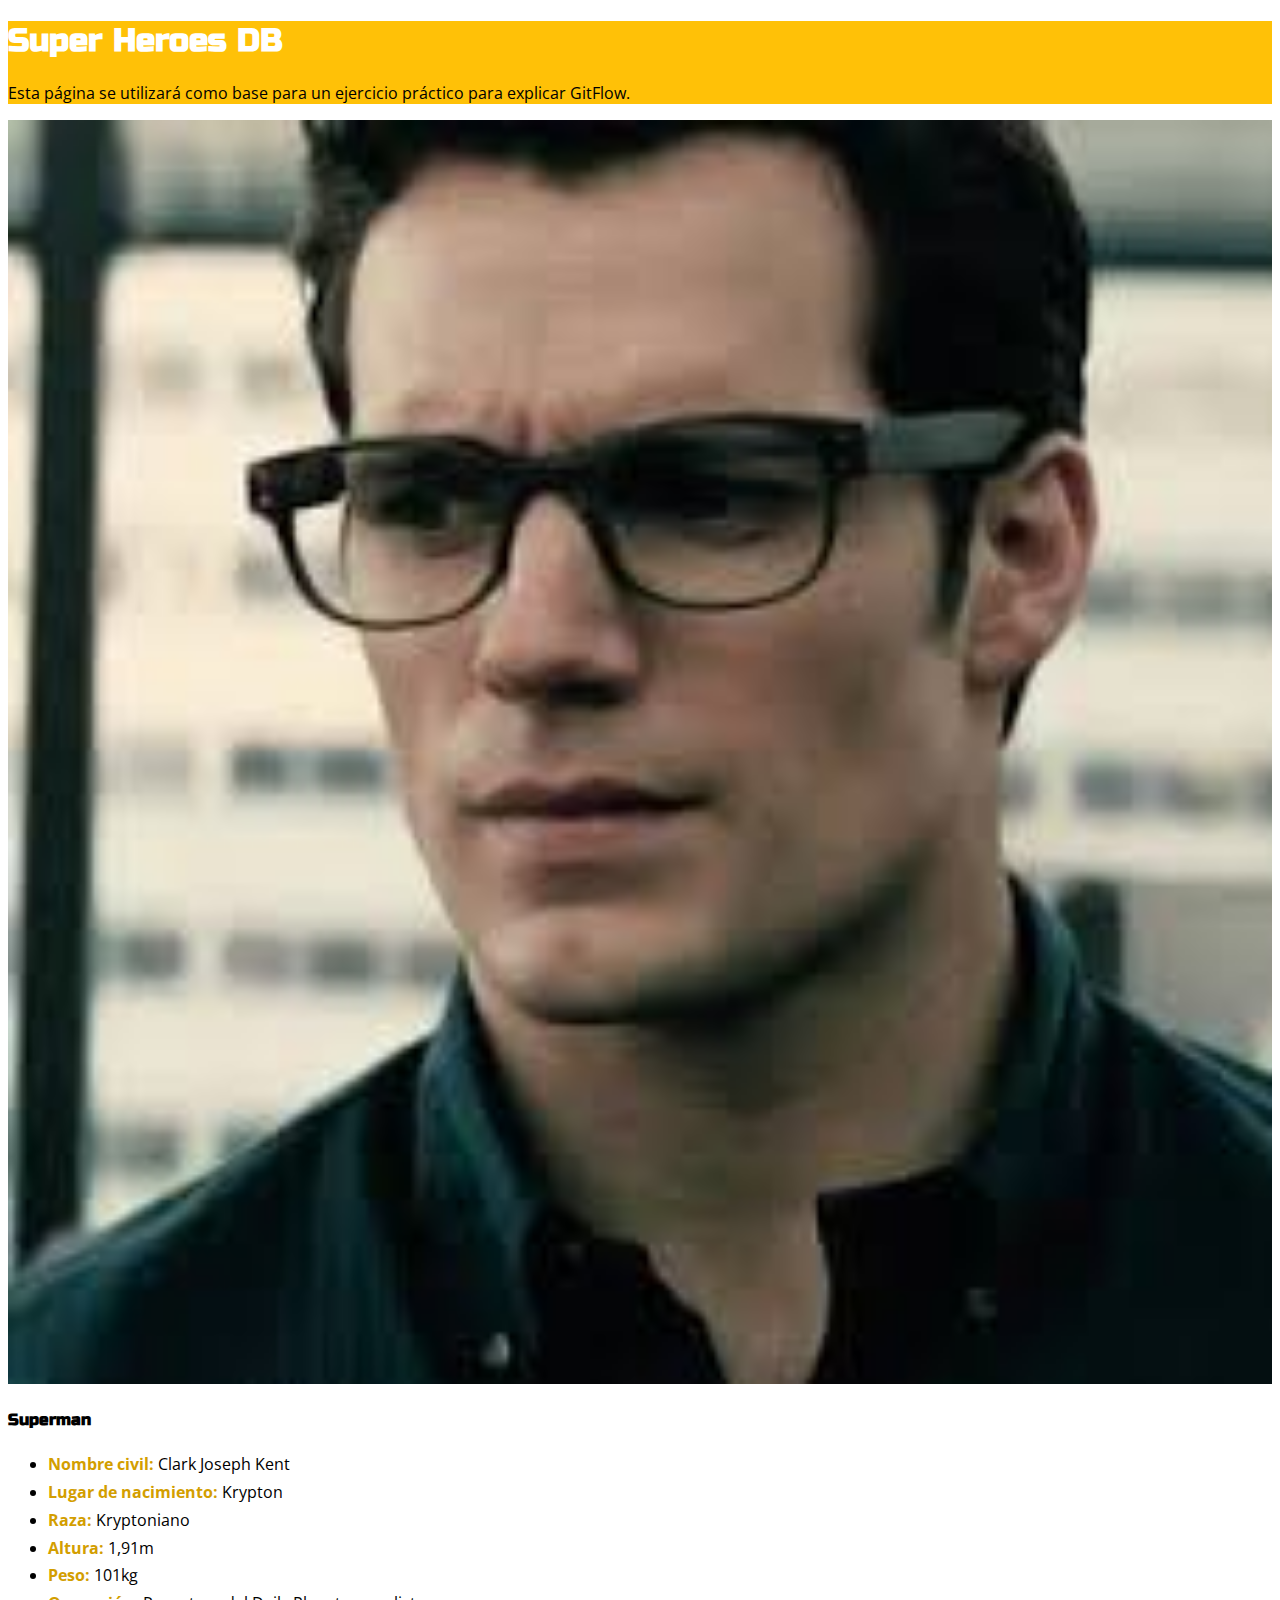
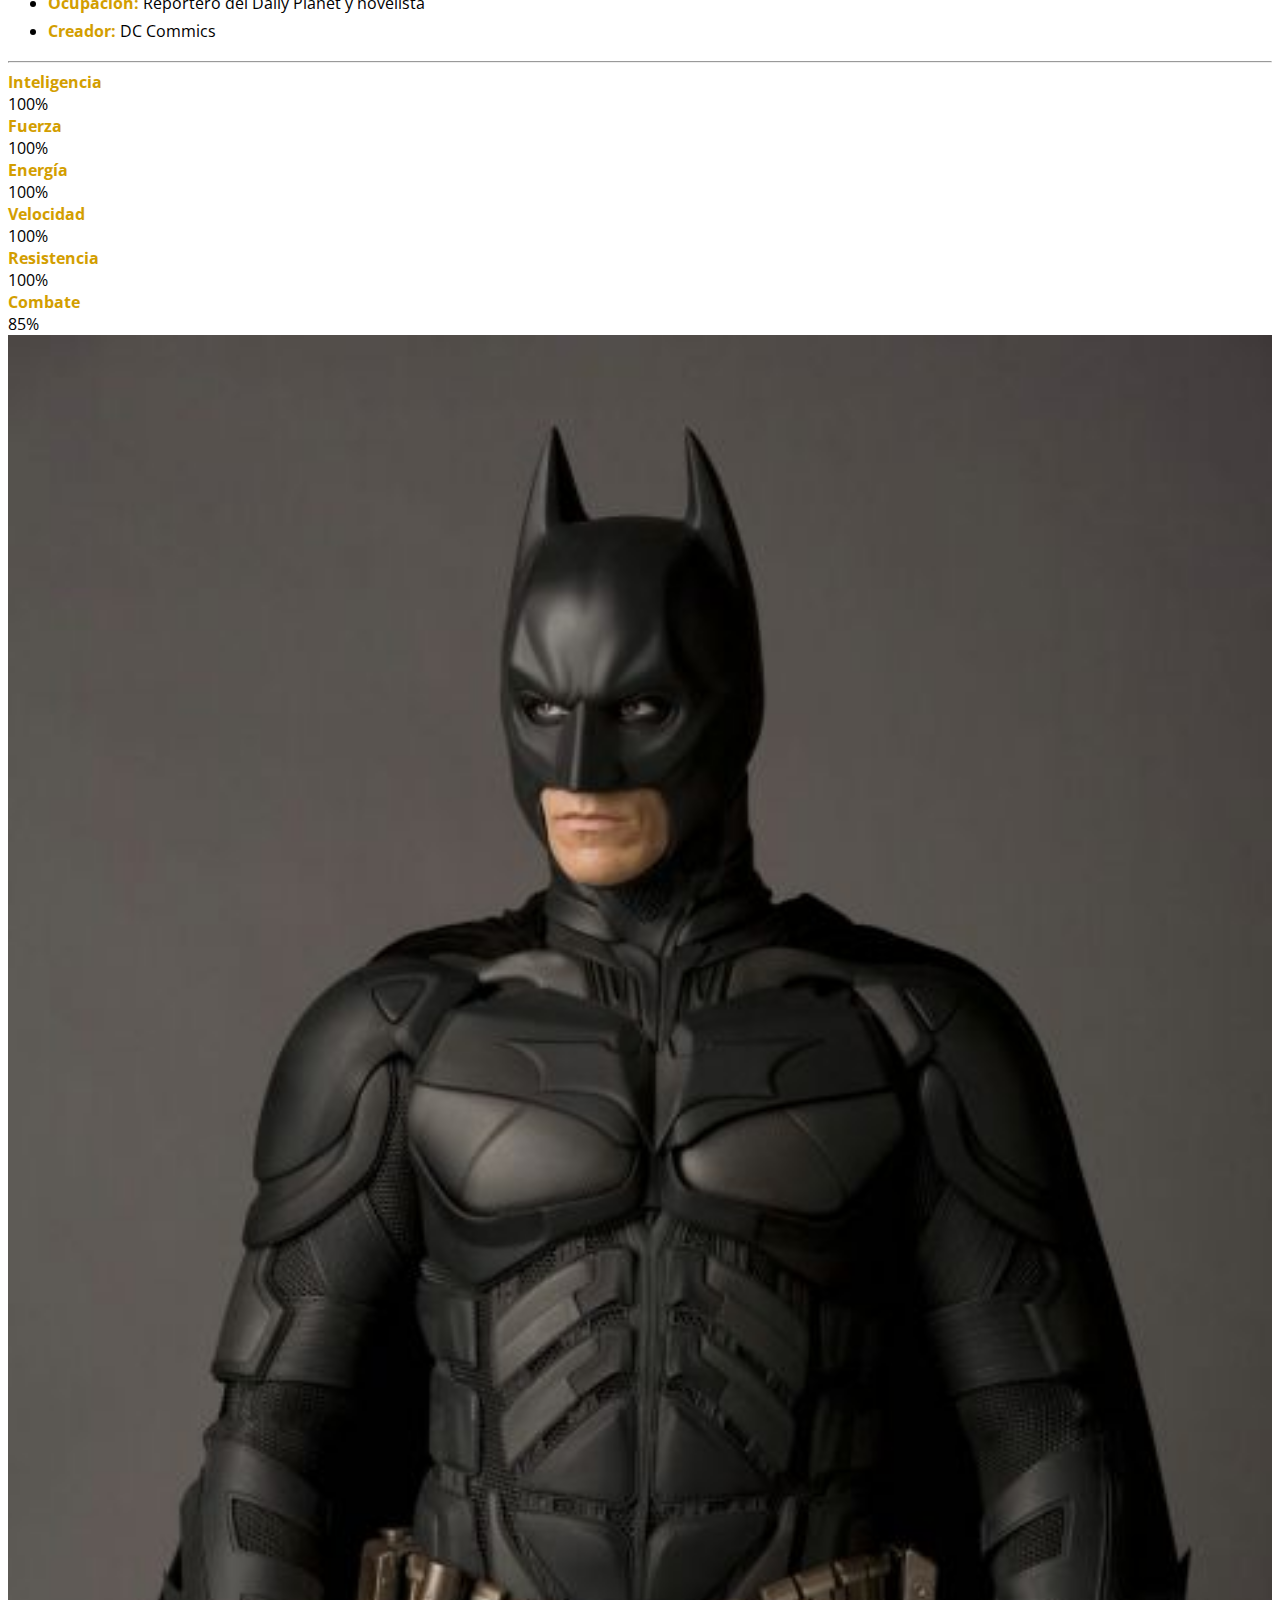
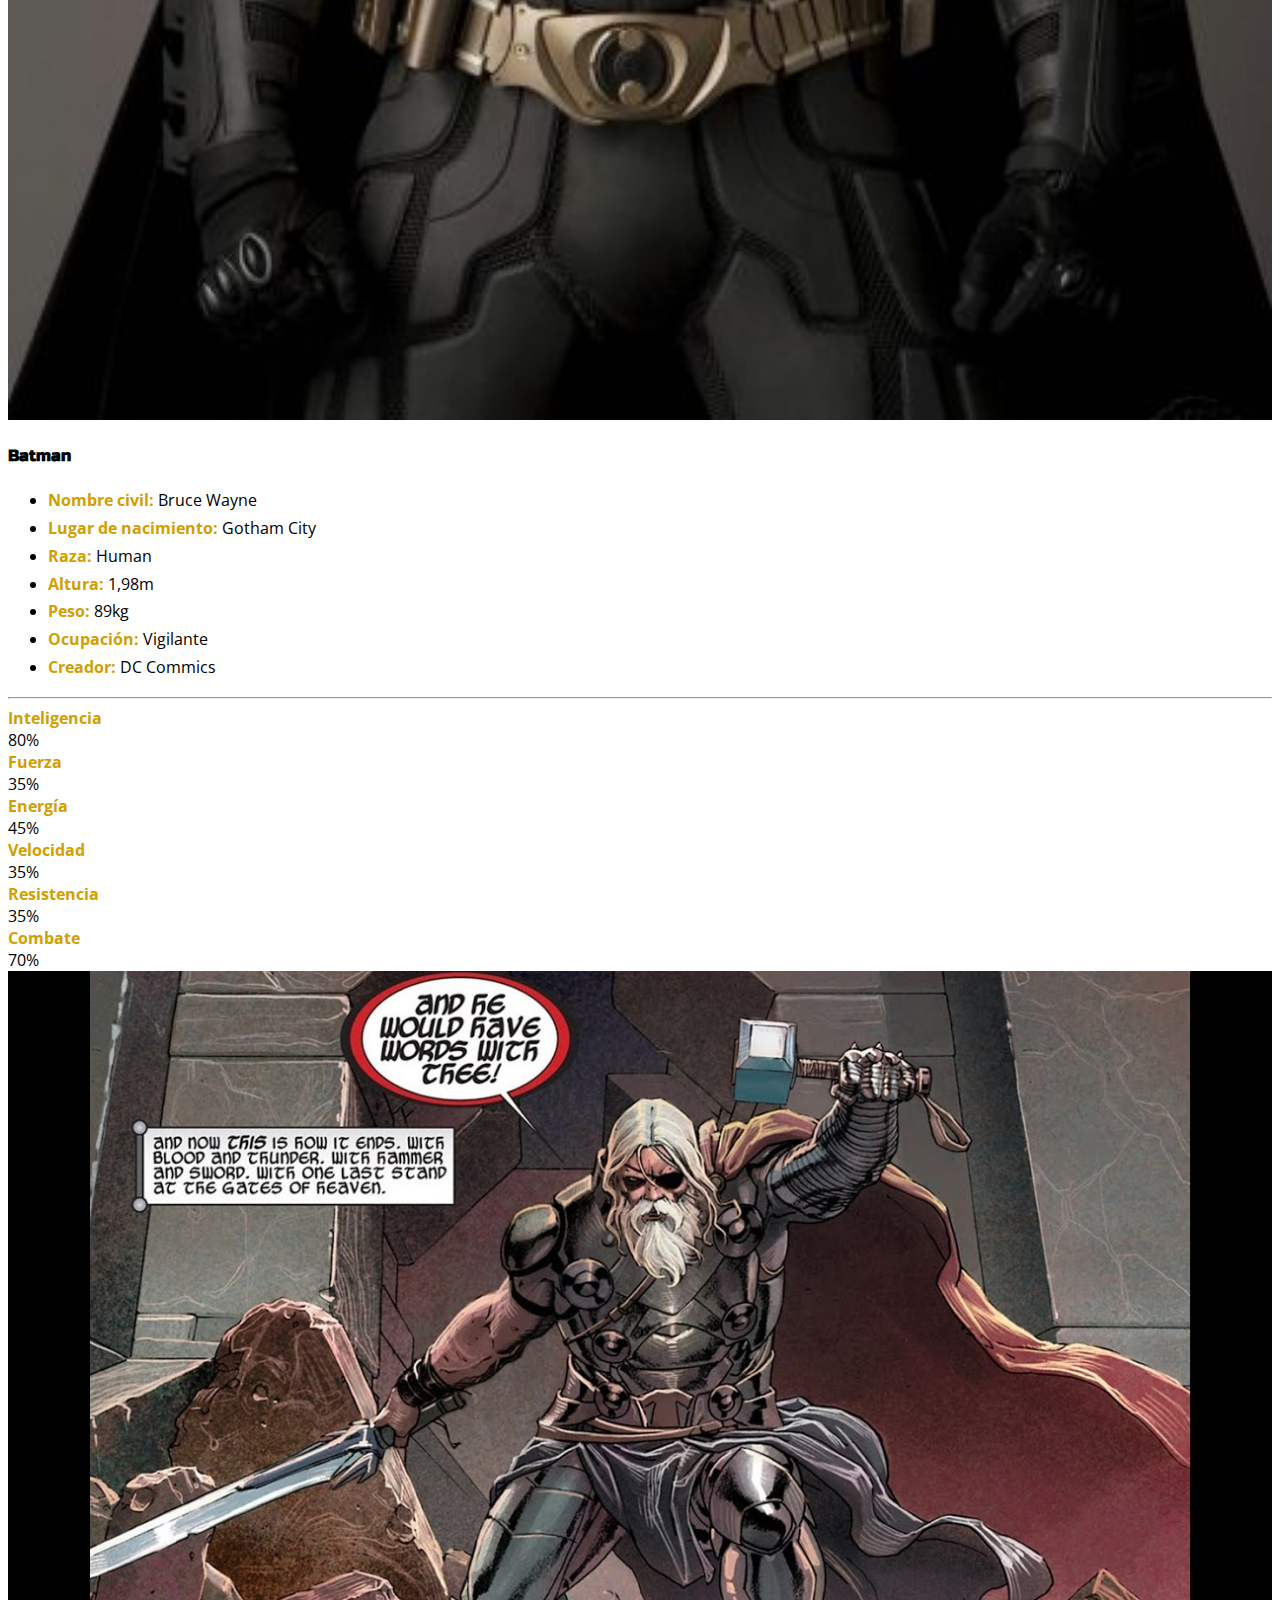
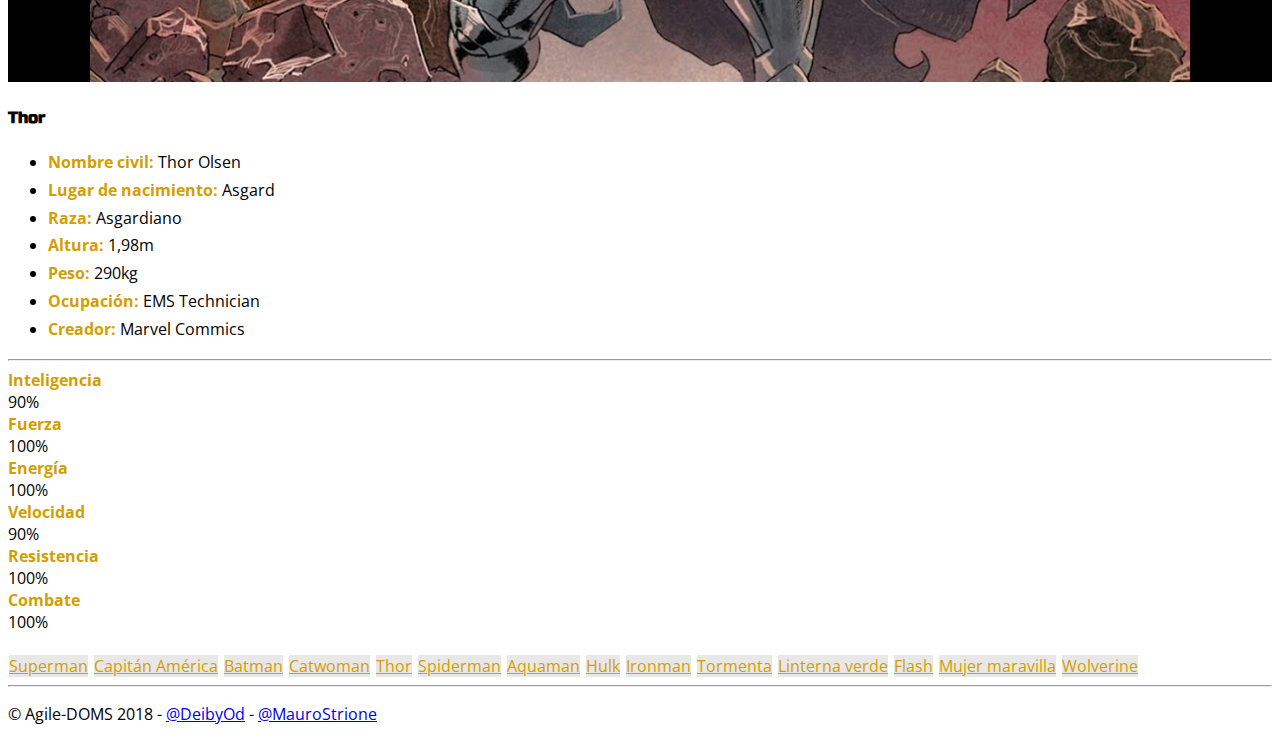
==== commit 753236aa: "Thor and Batman Superheroes Added" ====
--- a/index.html
+++ b/index.html
@@ -12,8 +12,7 @@
     <meta name="viewport" content="width=device-width, initial-scale=1, shrink-to-fit=no">
 
     <!-- Bootstrap CSS -->
-    <link rel="stylesheet" href="https://stackpath.bootstrapcdn.com/bootstrap/4.1.3/css/bootstrap.min.css" integrity="sha384-MCw98/SFnGE8fJT3GXwEOngsV7Zt27NXFoaoApmYm81iuXoPkFOJwJ8ERdknLPMO"
-        crossorigin="anonymous">
+    <link rel="stylesheet" href="https://stackpath.bootstrapcdn.com/bootstrap/4.1.3/css/bootstrap.min.css" integrity="sha384-MCw98/SFnGE8fJT3GXwEOngsV7Zt27NXFoaoApmYm81iuXoPkFOJwJ8ERdknLPMO" crossorigin="anonymous">
     <link rel="stylesheet" href="css/style.css">
     <link href="https://fonts.googleapis.com/css?family=Russo+One" rel="stylesheet">
     <link href="https://fonts.googleapis.com/css?family=Open+Sans+Condensed:300" rel="stylesheet">
@@ -164,6 +163,270 @@
                     </div>
                 </div>
 
+                <div class="card" id="Batman">
+                    <div class="card-body">
+                        <div class="row">
+
+                            <div class="col-4">
+                                <img src="media/batman.jpg" width="100%">
+                            </div>
+                            <!--/span-->
+                            <div class="col-8">
+                                <h4>Batman</h4>
+
+                                <ul class="list-group list-group-flush">
+                                    <li class="list-group-item"><strong>Nombre civil: </strong>Bruce Wayne</li>
+                                    <li class="list-group-item"><strong>Lugar de nacimiento: </strong>Gotham City</li>
+                                    <li class="list-group-item"><strong>Raza: </strong>Human</li>
+                                    <li class="list-group-item"><strong>Altura: </strong>1,98m</li>
+                                    <li class="list-group-item"><strong>Peso: </strong>89kg</li>
+                                    <li class="list-group-item"><strong>Ocupación: </strong>Vigilante</li>
+                                    <li class="list-group-item"><strong>Creador: </strong>DC Commics</li>
+                                </ul>
+                            </div>
+
+                            <div class="col-12">
+                                <hr>
+                            </div>
+
+                            <div class="col-12">
+                                <div class="row">
+                                    <div class="col-3 text-right">
+                                        <strong>Inteligencia</strong>
+                                    </div>
+
+                                    <div class="col-1">
+                                        80%
+                                    </div>
+
+                                    <div class="col-8">
+                                        <div class="progress">
+                                            <div class="progress-bar bg-success  progress-bar-striped progress-bar-animated" role="progressbar" style="width: 80%" aria-valuenow="80" aria-valuemin="0" aria-valuemax="100"></div>
+                                        </div>
+                                    </div>
+                                </div>
+                                <!-- row -->
+                                <div class="row">
+                                    <div class="col-3 text-right">
+                                        <strong>Fuerza</strong>
+                                    </div>
+
+                                    <div class="col-1">
+                                        35%
+                                    </div>
+
+                                    <div class="col-8">
+                                        <div class="progress">
+                                            <div class="progress-bar bg-info  progress-bar-striped progress-bar-animated" role="progressbar" style="width: 35%" aria-valuenow="35" aria-valuemin="0" aria-valuemax="100"></div>
+                                        </div>
+                                    </div>
+                                </div>
+                                <!-- row -->
+                                <div class="row">
+                                    <div class="col-3 text-right">
+                                        <strong>Energía</strong>
+                                    </div>
+
+                                    <div class="col-1">
+                                        45%
+                                    </div>
+
+                                    <div class="col-8">
+                                        <div class="progress">
+                                            <div class="progress-bar progress-bar-striped progress-bar-animated" role="progressbar" style="width: 45%" aria-valuenow="45" aria-valuemin="0" aria-valuemax="100"></div>
+                                        </div>
+                                    </div>
+                                </div>
+                                <!-- row -->
+                                <div class="row">
+                                    <div class="col-3 text-right">
+                                        <strong>Velocidad</strong>
+                                    </div>
+
+                                    <div class="col-1">
+                                        35%
+                                    </div>
+
+                                    <div class="col-8">
+                                        <div class="progress">
+                                            <div class="progress-bar bg-warning  progress-bar-striped progress-bar-animated" role="progressbar" style="width: 35%" aria-valuenow="35" aria-valuemin="0" aria-valuemax="100"></div>
+                                        </div>
+                                    </div>
+                                </div>
+                                <!-- row -->
+                                <div class="row">
+                                    <div class="col-3 text-right">
+                                        <strong>Resistencia</strong>
+                                    </div>
+
+                                    <div class="col-1">
+                                        35%
+                                    </div>
+
+                                    <div class="col-8">
+                                        <div class="progress">
+                                            <div class="progress-bar bg-danger  progress-bar-striped progress-bar-animated" role="progressbar" style="width: 35%" aria-valuenow="35" aria-valuemin="0" aria-valuemax="100"></div>
+                                        </div>
+                                    </div>
+                                </div>
+                                <!-- row -->
+                                <div class="row">
+                                    <div class="col-3 text-right">
+                                        <strong>Combate</strong>
+                                    </div>
+
+                                    <div class="col-1">
+                                        70%
+                                    </div>
+
+                                    <div class="col-8">
+                                        <div class="progress">
+                                            <div class="progress-bar bg-pink progress-bar-striped progress-bar-animated" role="progressbar" style="width: 70%" aria-valuenow="70" aria-valuemin="0" aria-valuemax="100"></div>
+                                        </div>
+                                    </div>
+                                </div>
+                                <!-- row -->
+                            </div>
+
+
+                        </div>
+                        <!--/row-->
+                    </div>
+                </div>
+
+                <div class="card" id="Thor">
+                    <div class="card-body">
+                        <div class="row">
+
+                            <div class="col-4">
+                                <img src="media/thor.jpg" width="100%">
+                            </div>
+                            <!--/span-->
+                            <div class="col-8">
+                                <h4>Thor</h4>
+
+                                <ul class="list-group list-group-flush">
+                                    <li class="list-group-item"><strong>Nombre civil: </strong>Thor Olsen </li>
+                                    <li class="list-group-item"><strong>Lugar de nacimiento: </strong>Asgard </li>
+                                    <li class="list-group-item"><strong>Raza: </strong>Asgardiano</li>
+                                    <li class="list-group-item"><strong>Altura: </strong>1,98m</li>
+                                    <li class="list-group-item"><strong>Peso: </strong>290kg</li>
+                                    <li class="list-group-item"><strong>Ocupación: </strong>EMS Technician </li>
+                                    <li class="list-group-item"><strong>Creador: </strong>Marvel Commics</li>
+                                </ul>
+                            </div>
+
+                            <div class="col-12">
+                                <hr>
+                            </div>
+
+                            <div class="col-12">
+                                <div class="row">
+                                    <div class="col-3 text-right">
+                                        <strong>Inteligencia</strong>
+                                    </div>
+
+                                    <div class="col-1">
+                                        90%
+                                    </div>
+
+                                    <div class="col-8">
+                                        <div class="progress">
+                                            <div class="progress-bar bg-success  progress-bar-striped progress-bar-animated" role="progressbar" style="width: 90%" aria-valuenow="90" aria-valuemin="0" aria-valuemax="100"></div>
+                                        </div>
+                                    </div>
+                                </div>
+                                <!-- row -->
+                                <div class="row">
+                                    <div class="col-3 text-right">
+                                        <strong>Fuerza</strong>
+                                    </div>
+
+                                    <div class="col-1">
+                                        100%
+                                    </div>
+
+                                    <div class="col-8">
+                                        <div class="progress">
+                                            <div class="progress-bar bg-info  progress-bar-striped progress-bar-animated" role="progressbar" style="width: 100%" aria-valuenow="100" aria-valuemin="0" aria-valuemax="100"></div>
+                                        </div>
+                                    </div>
+                                </div>
+                                <!-- row -->
+                                <div class="row">
+                                    <div class="col-3 text-right">
+                                        <strong>Energía</strong>
+                                    </div>
+
+                                    <div class="col-1">
+                                        100%
+                                    </div>
+
+                                    <div class="col-8">
+                                        <div class="progress">
+                                            <div class="progress-bar progress-bar-striped progress-bar-animated" role="progressbar" style="width: 100%" aria-valuenow="100" aria-valuemin="0" aria-valuemax="100"></div>
+                                        </div>
+                                    </div>
+                                </div>
+                                <!-- row -->
+                                <div class="row">
+                                    <div class="col-3 text-right">
+                                        <strong>Velocidad</strong>
+                                    </div>
+
+                                    <div class="col-1">
+                                        90%
+                                    </div>
+
+                                    <div class="col-8">
+                                        <div class="progress">
+                                            <div class="progress-bar bg-warning  progress-bar-striped progress-bar-animated" role="progressbar" style="width: 90%" aria-valuenow="90" aria-valuemin="0" aria-valuemax="100"></div>
+                                        </div>
+                                    </div>
+                                </div>
+                                <!-- row -->
+                                <div class="row">
+                                    <div class="col-3 text-right">
+                                        <strong>Resistencia</strong>
+                                    </div>
+
+                                    <div class="col-1">
+                                        100%
+                                    </div>
+
+                                    <div class="col-8">
+                                        <div class="progress">
+                                            <div class="progress-bar bg-danger  progress-bar-striped progress-bar-animated" role="progressbar" style="width: 100%" aria-valuenow="100" aria-valuemin="0" aria-valuemax="100"></div>
+                                        </div>
+                                    </div>
+                                </div>
+                                <!-- row -->
+                                <div class="row">
+                                    <div class="col-3 text-right">
+                                        <strong>Combate</strong>
+                                    </div>
+
+                                    <div class="col-1">
+                                        100%
+                                    </div>
+
+                                    <div class="col-8">
+                                        <div class="progress">
+                                            <div class="progress-bar bg-pink progress-bar-striped progress-bar-animated" role="progressbar" style="width: 100%" aria-valuenow="100" aria-valuemin="0" aria-valuemax="100"></div>
+                                        </div>
+                                    </div>
+                                </div>
+                                <!-- row -->
+                            </div>
+
+
+                        </div>
+                        <!--/row-->
+                    </div>
+                </div>
+
+
+
                 <!-- SEPARADOR -->
                 <div class="row">
                     <div class="col-12">
@@ -171,903 +434,6 @@
                     </div>
                 </div>
 
-                <!-- REEMPLAZAR POR DATOS CORRECTOS -->
-                <div>Capitán América</div>
-                <!-- SEPARADOR -->
-                <div class="row">
-                    <div class="col-12">
-                        &nbsp;
-                    </div>
-                </div>
-                
-                <!-- INICIO DATOS SUPER HEROE BATMAN -->
-                <div class="card" id="batman-dark-knight">
-                    <div class="card-body">
-                        <div class="row">
-
-                            <div class="col-4">
-                                <img src="media/batman.jpg" width="100%">
-                            </div>
-                            <!--/span-->
-                            <div class="col-8">
-                                <h4>Batman (Dark Knight)</h4>
-
-                                <ul class="list-group list-group-flush">
-                                    <li class="list-group-item"><strong>Nombre civil: </strong>Bruce Wayne</li>
-                                    <li class="list-group-item"><strong>Lugar de nacimiento: </strong>Gotham City</li>
-                                    <li class="list-group-item"><strong>Raza: </strong>Aria</li>
-                                    <li class="list-group-item"><strong>Altura: </strong>1,80m</li>
-                                    <li class="list-group-item"><strong>Peso: </strong>80kg</li>
-                                    <li class="list-group-item"><strong>Ocupación: Millonario</strong></li>
-                                    <li class="list-group-item"><strong>Creador: </strong>DC Comics</li>
-                                </ul>
-                            </div>
-
-                            <div class="col-12">
-                                <hr>
-                            </div>
-
-                            <div class="col-12">
-                                <div class="row">
-                                    <div class="col-3 text-right">
-                                        <strong>Inteligencia</strong>
-                                    </div>
-
-                                    <div class="col-1">
-                                        90%
-                                    </div>
-
-                                    <div class="col-8">
-                                        <div class="progress">
-                                            <div class="progress-bar bg-success  progress-bar-striped progress-bar-animated" role="progressbar" style="width: 90%" aria-valuenow="90" aria-valuemin="0" aria-valuemax="100"></div>
-                                        </div>
-                                    </div>
-                                </div>
-                                <!-- row -->
-                                <div class="row">
-                                    <div class="col-3 text-right">
-                                        <strong>Fuerza</strong>
-                                    </div>
-
-                                    <div class="col-1">
-                                        50%
-                                    </div>
-
-                                    <div class="col-8">
-                                        <div class="progress">
-                                            <div class="progress-bar bg-info  progress-bar-striped progress-bar-animated" role="progressbar" style="width: 50%" aria-valuenow="1" aria-valuemin="0" aria-valuemax="100"></div>
-                                        </div>
-                                    </div>
-                                </div>
-                                <!-- row -->
-                                <div class="row">
-                                    <div class="col-3 text-right">
-                                        <strong>Energía</strong>
-                                    </div>
-
-                                    <div class="col-1">
-                                        55%
-                                    </div>
-
-                                    <div class="col-8">
-                                        <div class="progress">
-                                            <div class="progress-bar progress-bar-striped progress-bar-animated" role="progressbar" style="width: 55%" aria-valuenow="55" aria-valuemin="0" aria-valuemax="100"></div>
-                                        </div>
-                                    </div>
-                                </div>
-                                <!-- row -->
-                                <div class="row">
-                                    <div class="col-3 text-right">
-                                        <strong>Velocidad</strong>
-                                    </div>
-
-                                    <div class="col-1">
-                                        60%
-                                    </div>
-
-                                    <div class="col-8">
-                                        <div class="progress">
-                                            <div class="progress-bar bg-warning  progress-bar-striped progress-bar-animated" role="progressbar" style="width: 60%" aria-valuenow="60" aria-valuemin="0" aria-valuemax="100"></div>
-                                        </div>
-                                    </div>
-                                </div>
-                                <!-- row -->
-                                <div class="row">
-                                    <div class="col-3 text-right">
-                                        <strong>Resistencia</strong>
-                                    </div>
-
-                                    <div class="col-1">
-                                        60%
-                                    </div>
-
-                                    <div class="col-8">
-                                        <div class="progress">
-                                            <div class="progress-bar bg-danger  progress-bar-striped progress-bar-animated" role="progressbar" style="width: 60%" aria-valuenow="60" aria-valuemin="0" aria-valuemax="100"></div>
-                                        </div>
-                                    </div>
-                                </div>
-                                <!-- row -->
-                                <div class="row">
-                                    <div class="col-3 text-right">
-                                        <strong>Combate</strong>
-                                    </div>
-
-                                    <div class="col-1">
-                                        62%
-                                    </div>
-
-                                    <div class="col-8">
-                                        <div class="progress">
-                                            <div class="progress-bar bg-pink progress-bar-striped progress-bar-animated" role="progressbar" style="width: 62%" aria-valuenow="62" aria-valuemin="0" aria-valuemax="100"></div>
-                                        </div>
-                                    </div>
-                                </div>
-                                <!-- row -->
-                            </div>
-
-
-                        </div>
-                        <!--/row-->
-                    </div>
-                </div>
-                <!-- FIN DATOS SUPER HEROE BATMAN -->
-                
-                <!-- SEPARADOR -->
-                <div class="row">
-                    <div class="col-12">
-                        &nbsp;
-                    </div>
-                </div>
-
-                <!-- REEMPLAZAR POR DATOS CORRECTOS -->
-                <div>Catwoman</div>
-                <!-- SEPARADOR -->
-                <div class="row">
-                    <div class="col-12">
-                        &nbsp;
-                    </div>
-                </div>
-
-				<!-- INICIO DATOS SUPER HEROE THOR -->
-                <div class="card" id="Ejemplo1">
-                    <div class="card-body">
-                        <div class="row">
-
-                            <div class="col-4">
-                                <img src="media/thor.jpg" width="100%">
-                            </div>
-                            <!--/span-->
-                            <div class="col-8">
-                                <h4>Thor OdinSon</h4>
-
-                                <ul class="list-group list-group-flush">
-                                    <li class="list-group-item"><strong>Nombre civil: </strong>Donald J. Blake</li>
-                                    <li class="list-group-item"><strong>Lugar de nacimiento: </strong>Asgard</li>
-                                    <li class="list-group-item"><strong>Raza: </strong>Asgardiano</li>
-                                    <li class="list-group-item"><strong>Altura: </strong>1,98m</li>
-                                    <li class="list-group-item"><strong>Peso: </strong>290kg</li>
-                                    <li class="list-group-item"><strong>Ocupación: </strong>Heroe, Rey de Asgard</li>
-                                    <li class="list-group-item"><strong>Creador: </strong>Marvel Comics</li>
-                                </ul>
-                            </div>
-
-                            <div class="col-12">
-                                <hr>
-                            </div>
-
-                            <div class="col-12">
-                                <div class="row">
-                                    <div class="col-3 text-right">
-                                        <strong>Inteligencia</strong>
-                                    </div>
-
-                                    <div class="col-1">
-                                        80%
-                                    </div>
-
-                                    <div class="col-8">
-                                        <div class="progress">
-                                            <div class="progress-bar bg-success  progress-bar-striped progress-bar-animated" role="progressbar" style="width: 80%" aria-valuenow="80" aria-valuemin="0" aria-valuemax="100"></div>
-                                        </div>
-                                    </div>
-                                </div>
-                                <!-- row -->
-                                <div class="row">
-                                    <div class="col-3 text-right">
-                                        <strong>Fuerza</strong>
-                                    </div>
-
-                                    <div class="col-1">
-                                        90%
-                                    </div>
-
-                                    <div class="col-8">
-                                        <div class="progress">
-                                            <div class="progress-bar bg-info  progress-bar-striped progress-bar-animated" role="progressbar" style="width: 90%" aria-valuenow="90" aria-valuemin="0" aria-valuemax="100"></div>
-                                        </div>
-                                    </div>
-                                </div>
-                                <!-- row -->
-                                <div class="row">
-                                    <div class="col-3 text-right">
-                                        <strong>Energía</strong>
-                                    </div>
-
-                                    <div class="col-1">
-                                        100%
-                                    </div>
-
-                                    <div class="col-8">
-                                        <div class="progress">
-                                            <div class="progress-bar progress-bar-striped progress-bar-animated" role="progressbar" style="width: 100%" aria-valuenow="100" aria-valuemin="0" aria-valuemax="100"></div>
-                                        </div>
-                                    </div>
-                                </div>
-                                <!-- row -->
-                                <div class="row">
-                                    <div class="col-3 text-right">
-                                        <strong>Velocidad</strong>
-                                    </div>
-
-                                    <div class="col-1">
-                                        90%
-                                    </div>
-
-                                    <div class="col-8">
-                                        <div class="progress">
-                                            <div class="progress-bar bg-warning  progress-bar-striped progress-bar-animated" role="progressbar" style="width: 90%" aria-valuenow="90" aria-valuemin="0" aria-valuemax="100"></div>
-                                        </div>
-                                    </div>
-                                </div>
-                                <!-- row -->
-                                <div class="row">
-                                    <div class="col-3 text-right">
-                                        <strong>Resistencia</strong>
-                                    </div>
-
-                                    <div class="col-1">
-                                        100%
-                                    </div>
-
-                                    <div class="col-8">
-                                        <div class="progress">
-                                            <div class="progress-bar bg-danger  progress-bar-striped progress-bar-animated" role="progressbar" style="width: 100%" aria-valuenow="100" aria-valuemin="0" aria-valuemax="100"></div>
-                                        </div>
-                                    </div>
-                                </div>
-                                <!-- row -->
-                                <div class="row">
-                                    <div class="col-3 text-right">
-                                        <strong>Combate</strong>
-                                    </div>
-
-                                    <div class="col-1">
-                                        95%
-                                    </div>
-
-                                    <div class="col-8">
-                                        <div class="progress">
-                                            <div class="progress-bar bg-pink progress-bar-striped progress-bar-animated" role="progressbar" style="width: 95%" aria-valuenow="95" aria-valuemin="0" aria-valuemax="100"></div>
-                                        </div>
-                                    </div>
-                                </div>
-                                <!-- row -->
-                            </div>
-
-
-                        </div>
-                        <!--/row-->
-                    </div>
-                </div>
-                <!-- FIN DATOS SUPER HEROE EJEMPLO 1 -->
-
-				
-				
-
-                <!-- REEMPLAZAR POR DATOS CORRECTOS -->
-                <div class="card" id="Ejemplo1">
-                    <div class="card-body">
-                        <div class="row">
-
-                            <div class="col-4">
-                                <img src="media/spiderman.jpg" width="100%">
-                            </div>
-                            <!--/span-->
-                            <div class="col-8">
-                                <h4>SPIDERMAN</h4>
-
-                                <ul class="list-group list-group-flush">
-                                    <li class="list-group-item"><strong>Nombre civil: </strong>Peter Benjamin Parker</li>
-                                    <li class="list-group-item"><strong>Lugar de nacimiento: </strong>Queens (New York City, New York)</li>
-                                    <li class="list-group-item"><strong>Raza: </strong>Humano</li>
-                                    <li class="list-group-item"><strong>Altura: </strong>1,78m</li>
-                                    <li class="list-group-item"><strong>Peso: </strong>74kg</li>
-                                    <li class="list-group-item"><strong>Ocupación: </strong>Freelance photographer, teacher</li>
-                                    <li class="list-group-item"><strong>Creador: </strong>Marvel</li>
-                                </ul>
-                            </div>
-
-                            <div class="col-12">
-                                <hr>
-                            </div>
-
-                            <div class="col-12">
-                                <div class="row">
-                                    <div class="col-3 text-right">
-                                        <strong>Inteligencia</strong>
-                                    </div>
-
-                                    <div class="col-1">
-                                        100%
-                                    </div>
-
-                                    <div class="col-8">
-                                        <div class="progress">
-                                            <div class="progress-bar bg-success  progress-bar-striped progress-bar-animated" role="progressbar" style="width: 100%" aria-valuenow="100" aria-valuemin="0" aria-valuemax="100"></div>
-                                        </div>
-                                    </div>
-                                </div>
-                                <!-- row -->
-                                <div class="row">
-                                    <div class="col-3 text-right">
-                                        <strong>Fuerza</strong>
-                                    </div>
-
-                                    <div class="col-1">
-                                        55%
-                                    </div>
-
-                                    <div class="col-8">
-                                        <div class="progress">
-                                            <div class="progress-bar bg-info  progress-bar-striped progress-bar-animated" role="progressbar" style="width: 55%" aria-valuenow="55" aria-valuemin="0" aria-valuemax="100"></div>
-                                        </div>
-                                    </div>
-                                </div>
-                                <!-- row -->
-                                <div class="row">
-                                    <div class="col-3 text-right">
-                                        <strong>Energía</strong>
-                                    </div>
-
-                                    <div class="col-1">
-                                        75%
-                                    </div>
-
-                                    <div class="col-8">
-                                        <div class="progress">
-                                            <div class="progress-bar progress-bar-striped progress-bar-animated" role="progressbar" style="width: 75%" aria-valuenow="75" aria-valuemin="0" aria-valuemax="100"></div>
-                                        </div>
-                                    </div>
-                                </div>
-                                <!-- row -->
-                                <div class="row">
-                                    <div class="col-3 text-right">
-                                        <strong>Velocidad</strong>
-                                    </div>
-
-                                    <div class="col-1">
-                                        70%
-                                    </div>
-
-                                    <div class="col-8">
-                                        <div class="progress">
-                                            <div class="progress-bar bg-warning  progress-bar-striped progress-bar-animated" role="progressbar" style="width: 70%" aria-valuenow="70" aria-valuemin="0" aria-valuemax="100"></div>
-                                        </div>
-                                    </div>
-                                </div>
-                                <!-- row -->
-                                <div class="row">
-                                    <div class="col-3 text-right">
-                                        <strong>Resistencia</strong>
-                                    </div>
-
-                                    <div class="col-1">
-                                        75%
-                                    </div>
-
-                                    <div class="col-8">
-                                        <div class="progress">
-                                            <div class="progress-bar bg-danger  progress-bar-striped progress-bar-animated" role="progressbar" style="width: 75%" aria-valuenow="75" aria-valuemin="0" aria-valuemax="100"></div>
-                                        </div>
-                                    </div>
-                                </div>
-                                <!-- row -->
-                                <div class="row">
-                                    <div class="col-3 text-right">
-                                        <strong>Combate</strong>
-                                    </div>
-
-                                    <div class="col-1">
-                                        95%
-                                    </div>
-
-                                    <div class="col-8">
-                                        <div class="progress">
-                                            <div class="progress-bar bg-pink progress-bar-striped progress-bar-animated" role="progressbar" style="width: 95%" aria-valuenow="95" aria-valuemin="0" aria-valuemax="100"></div>
-                                        </div>
-                                    </div>
-                                </div>
-                                <!-- row -->
-                            </div>
-
-
-                        </div>
-                        <!--/row-->
-                    </div>
-                </div>
-                <!-- SEPARADOR -->
-                <div class="row">
-                    <div class="col-12">
-                        &nbsp;
-                    </div>
-                </div>
-
-                <!-- REEMPLAZAR POR DATOS CORRECTOS -->
-                <div>Aquaman</div>
-                <!-- SEPARADOR -->
-                <div class="row">
-                    <div class="col-12">
-                        &nbsp;
-                    </div>
-                </div>
-
-                <!-- REEMPLAZAR POR DATOS CORRECTOS -->
-                <div>Hulk</div>
-                <!-- SEPARADOR -->
-                <div class="row">
-                    <div class="col-12">
-                        &nbsp;
-                    </div>
-                </div>
-
-                <!-- REEMPLAZAR POR DATOS CORRECTOS -->
-              
-                <!-- SEPARADOR -->
-                <div class="card" id="Ejemplo1">
-                    <div class="card-body">
-                        <div class="row">
-
-                            <div class="col-4">
-                                <img src="media/ironman.jpg" width="100%">
-                            </div>
-                            <!--/span-->
-                            <div class="col-8">
-                                <h4>Iron Man</h4>
-
-                                <ul class="list-group list-group-flush">
-                                    <li class="list-group-item"><strong>Nombre civil: </strong>Anthony Edward Stark</li>
-                                    <li class="list-group-item"><strong>Lugar de nacimiento: </strong>Long Island, New York</li>
-                                    <li class="list-group-item"><strong>Raza: </strong>Human</li>
-                                    <li class="list-group-item"><strong>Altura: </strong>1,98m</li>
-                                    <li class="list-group-item"><strong>Peso: </strong>191kg</li>
-                                    <li class="list-group-item"><strong>Ocupación: </strong>Inventor, Industrialist, former United States Secretary of Defense</li>
-                                    <li class="list-group-item"><strong>Creador: </strong>Marvel Comics</li>
-                                </ul>
-                            </div>
-
-                            <div class="col-12">
-                                <hr>
-                            </div>
-
-                            <div class="col-12">
-                                <div class="row">
-                                    <div class="col-3 text-right">
-                                        <strong>Inteligencia</strong>
-                                    </div>
-
-                                    <div class="col-1">
-                                        100%
-                                    </div>
-
-                                    <div class="col-8">
-                                        <div class="progress">
-                                            <div class="progress-bar bg-success  progress-bar-striped progress-bar-animated" role="progressbar" style="width: 100%" aria-valuenow="25" aria-valuemin="0" aria-valuemax="100"></div>
-                                        </div>
-                                    </div>
-                                </div>
-                                <!-- row -->
-                                <div class="row">
-                                    <div class="col-3 text-right">
-                                        <strong>Fuerza</strong>
-                                    </div>
-
-                                    <div class="col-1">
-                                        85%
-                                    </div>
-
-                                    <div class="col-8">
-                                        <div class="progress">
-                                            <div class="progress-bar bg-info  progress-bar-striped progress-bar-animated" role="progressbar" style="width: 85%" aria-valuenow="40" aria-valuemin="0" aria-valuemax="100"></div>
-                                        </div>
-                                    </div>
-                                </div>
-                                <!-- row -->
-                                <div class="row">
-                                    <div class="col-3 text-right">
-                                        <strong>Energía</strong>
-                                    </div>
-
-                                    <div class="col-1">
-                                        100%
-                                    </div>
-
-                                    <div class="col-8">
-                                        <div class="progress">
-                                            <div class="progress-bar progress-bar-striped progress-bar-animated" role="progressbar" style="width: 100%" aria-valuenow="5" aria-valuemin="0" aria-valuemax="100"></div>
-                                        </div>
-                                    </div>
-                                </div>
-                                <!-- row -->
-                                <div class="row">
-                                    <div class="col-3 text-right">
-                                        <strong>Velocidad</strong>
-                                    </div>
-
-                                    <div class="col-1">
-                                        60%
-                                    </div>
-
-                                    <div class="col-8">
-                                        <div class="progress">
-                                            <div class="progress-bar bg-warning  progress-bar-striped progress-bar-animated" role="progressbar" style="width: 60%" aria-valuenow="74" aria-valuemin="0" aria-valuemax="100"></div>
-                                        </div>
-                                    </div>
-                                </div>
-                                <!-- row -->
-                                <div class="row">
-                                    <div class="col-3 text-right">
-                                        <strong>Resistencia</strong>
-                                    </div>
-
-                                    <div class="col-1">
-                                        85%
-                                    </div>
-
-                                    <div class="col-8">
-                                        <div class="progress">
-                                            <div class="progress-bar bg-danger  progress-bar-striped progress-bar-animated" role="progressbar" style="width: 85%" aria-valuenow="90" aria-valuemin="0" aria-valuemax="100"></div>
-                                        </div>
-                                    </div>
-                                </div>
-                                <!-- row -->
-                                <div class="row">
-                                    <div class="col-3 text-right">
-                                        <strong>Combate</strong>
-                                    </div>
-
-                                    <div class="col-1">
-                                        65%
-                                    </div>
-
-                                    <div class="col-8">
-                                        <div class="progress">
-                                            <div class="progress-bar bg-pink progress-bar-striped progress-bar-animated" role="progressbar" style="width: 65%" aria-valuenow="5" aria-valuemin="0" aria-valuemax="100"></div>
-                                        </div>
-                                    </div>
-                                </div>
-                                <!-- row -->
-                            </div>
-
-
-                        </div>
-                        <!--/row-->
-                    </div>
-                </div>
-
-                <!-- REEMPLAZAR POR DATOS CORRECTOS -->
-                <div>Tormenta</div>
-                <!-- SEPARADOR -->
-                <div class="row">
-                    <div class="col-12">
-                        &nbsp;
-                    </div>
-                </div>
-
-                <!-- REEMPLAZAR POR DATOS CORRECTOS -->
-                <div>Linterna verde</div>
-                <!-- SEPARADOR -->
-                <div class="row">
-                    <div class="col-12">
-                        &nbsp;
-                    </div>
-                </div>
-
-                <!-- REEMPLAZAR POR DATOS CORRECTOS -->
-                <div>Flash</div>
-                <!-- SEPARADOR -->
-                <div class="row">
-                    <div class="col-12">
-                        &nbsp;
-                    </div>
-                </div>
-
-                <!-- REEMPLAZAR POR DATOS CORRECTOS -->
- <div class="card" id="Ejemplo1">
-                    <div class="card-body">
-                        <div class="row">
-
-                            <div class="col-4">
-                                <img src="media/endis.png" width="100%">
-                            </div>
-                            <!--/span-->
-                            <div class="col-8">
-                                <h4>Mujer Maravilla</h4>
-
-                                <ul class="list-group list-group-flush">
-                                    <li class="list-group-item"><strong>Nombre civil: </strong>Diana of Themyscira</li>
-                                    <li class="list-group-item"><strong>Lugar de nacimiento: </strong>Themyscira</li>
-                                    <li class="list-group-item"><strong>Raza: </strong>	Amazon</li>
-                                    <li class="list-group-item"><strong>Altura: </strong>1,83m</li>
-                                    <li class="list-group-item"><strong>Peso: </strong>60kg</li>
-                                    <li class="list-group-item"><strong>Ocupación: </strong>Adventurer, Emissary to the world of Man, Protector of Paradise Island; former Goddess of Truth</li>
-                                    <li class="list-group-item"><strong>Creador: </strong>DC Commics</li>
-                                </ul>
-                            </div>
-
-                            <div class="col-12">
-                                <hr>
-                            </div>
-
-                            <div class="col-12">
-                                <div class="row">
-                                    <div class="col-3 text-right">
-                                        <strong>Inteligencia</strong>
-                                    </div>
-
-                                    <div class="col-1">
-                                        85%
-                                    </div>
-
-                                    <div class="col-8">
-                                        <div class="progress">
-                                            <div class="progress-bar bg-success  progress-bar-striped progress-bar-animated" role="progressbar" style="width: 85%" aria-valuenow="25" aria-valuemin="0" aria-valuemax="100"></div>
-                                        </div>
-                                    </div>
-                                </div>
-                                <!-- row -->
-                                <div class="row">
-                                    <div class="col-3 text-right">
-                                        <strong>Fuerza</strong>
-                                    </div>
-
-                                    <div class="col-1">
-                                        100%
-                                    </div>
-
-                                    <div class="col-8">
-                                        <div class="progress">
-                                            <div class="progress-bar bg-info  progress-bar-striped progress-bar-animated" role="progressbar" style="width: 100%" aria-valuenow="40" aria-valuemin="0" aria-valuemax="100"></div>
-                                        </div>
-                                    </div>
-                                </div>
-                                <!-- row -->
-                                <div class="row">
-                                    <div class="col-3 text-right">
-                                        <strong>Energía</strong>
-                                    </div>
-
-                                    <div class="col-1">
-                                        90%
-                                    </div>
-
-                                    <div class="col-8">
-                                        <div class="progress">
-                                            <div class="progress-bar progress-bar-striped progress-bar-animated" role="progressbar" style="width: 90%" aria-valuenow="5" aria-valuemin="0" aria-valuemax="100"></div>
-                                        </div>
-                                    </div>
-                                </div>
-                                <!-- row -->
-                                <div class="row">
-                                    <div class="col-3 text-right">
-                                        <strong>Velocidad</strong>
-                                    </div>
-
-                                    <div class="col-1">
-                                        90%
-                                    </div>
-
-                                    <div class="col-8">
-                                        <div class="progress">
-                                            <div class="progress-bar bg-warning  progress-bar-striped progress-bar-animated" role="progressbar" style="width: 90%" aria-valuenow="74" aria-valuemin="0" aria-valuemax="100"></div>
-                                        </div>
-                                    </div>
-                                </div>
-                                <!-- row -->
-                                <div class="row">
-                                    <div class="col-3 text-right">
-                                        <strong>Resistencia</strong>
-                                    </div>
-
-                                    <div class="col-1">
-                                        95%
-                                    </div>
-
-                                    <div class="col-8">
-                                        <div class="progress">
-                                            <div class="progress-bar bg-danger  progress-bar-striped progress-bar-animated" role="progressbar" style="width: 95%" aria-valuenow="90" aria-valuemin="0" aria-valuemax="100"></div>
-                                        </div>
-                                    </div>
-                                </div>
-                                <!-- row -->
-                                <div class="row">
-                                    <div class="col-3 text-right">
-                                        <strong>Combate</strong>
-                                    </div>
-
-                                    <div class="col-1">
-                                        100%
-                                    </div>
-
-                                    <div class="col-8">
-                                        <div class="progress">
-                                            <div class="progress-bar bg-pink progress-bar-striped progress-bar-animated" role="progressbar" style="width: 100%" aria-valuenow="5" aria-valuemin="0" aria-valuemax="100"></div>
-                                        </div>
-                                    </div>
-                                </div>
-                                <!-- row -->
-                            </div>
-
-
-                        </div>
-                        <!--/row-->
-                    </div>
-                </div>
-                <!-- SEPARADOR -->
-                <div class="row">
-                    <div class="col-12">
-                        &nbsp;
-                    </div>
-                </div>
-
-                <!-- REEMPLAZAR POR DATOS CORRECTOS -->
-                <div>Wolverine</div>
-                <!-- SEPARADOR -->
-                <div class="row">
-                    <div class="col-12">
-                        &nbsp;
-                    </div>
-                </div>
-
-                <!-- INICIO DATOS SUPER HEROE KICKASS -->
-                <div class="card" id="kickass">
-                    <div class="card-body">
-                        <div class="row">
-
-                            <div class="col-4">
-                                <img src="media/kick-ass.jpg" width="100%">
-                            </div>
-                            <!--/span-->
-                            <div class="col-8">
-                                <h4>Kick-Ass (INVITADO)</h4>
-
-                                <ul class="list-group list-group-flush">
-                                    <li class="list-group-item"><strong>Nombre civil: </strong>Dave Lizewski</li>
-                                    <li class="list-group-item"><strong>Lugar de nacimiento: </strong>Nueva York</li>
-                                    <li class="list-group-item"><strong>Raza: </strong>Aria</li>
-                                    <li class="list-group-item"><strong>Altura: </strong>1,66m</li>
-                                    <li class="list-group-item"><strong>Peso: </strong>68kg</li>
-                                    <li class="list-group-item"><strong>Ocupación: </strong></li>
-                                    <li class="list-group-item"><strong>Creador: </strong>Icon Commics</li>
-                                </ul>
-                            </div>
-
-                            <div class="col-12">
-                                <hr>
-                            </div>
-
-                            <div class="col-12">
-                                <div class="row">
-                                    <div class="col-3 text-right">
-                                        <strong>Inteligencia</strong>
-                                    </div>
-
-                                    <div class="col-1">
-                                        1%
-                                    </div>
-
-                                    <div class="col-8">
-                                        <div class="progress">
-                                            <div class="progress-bar bg-success  progress-bar-striped progress-bar-animated" role="progressbar" style="width: 1%" aria-valuenow="1" aria-valuemin="0" aria-valuemax="100"></div>
-                                        </div>
-                                    </div>
-                                </div>
-                                <!-- row -->
-                                <div class="row">
-                                    <div class="col-3 text-right">
-                                        <strong>Fuerza</strong>
-                                    </div>
-
-                                    <div class="col-1">
-                                        1%
-                                    </div>
-
-                                    <div class="col-8">
-                                        <div class="progress">
-                                            <div class="progress-bar bg-info  progress-bar-striped progress-bar-animated" role="progressbar" style="width: 1%" aria-valuenow="1" aria-valuemin="0" aria-valuemax="100"></div>
-                                        </div>
-                                    </div>
-                                </div>
-                                <!-- row -->
-                                <div class="row">
-                                    <div class="col-3 text-right">
-                                        <strong>Energía</strong>
-                                    </div>
-
-                                    <div class="col-1">
-                                        5%
-                                    </div>
-
-                                    <div class="col-8">
-                                        <div class="progress">
-                                            <div class="progress-bar progress-bar-striped progress-bar-animated" role="progressbar" style="width: 5%" aria-valuenow="5" aria-valuemin="0" aria-valuemax="100"></div>
-                                        </div>
-                                    </div>
-                                </div>
-                                <!-- row -->
-                                <div class="row">
-                                    <div class="col-3 text-right">
-                                        <strong>Velocidad</strong>
-                                    </div>
-
-                                    <div class="col-1">
-                                        1%
-                                    </div>
-
-                                    <div class="col-8">
-                                        <div class="progress">
-                                            <div class="progress-bar bg-warning  progress-bar-striped progress-bar-animated" role="progressbar" style="width: 1%" aria-valuenow="1" aria-valuemin="0" aria-valuemax="100"></div>
-                                        </div>
-                                    </div>
-                                </div>
-                                <!-- row -->
-                                <div class="row">
-                                    <div class="col-3 text-right">
-                                        <strong>Resistencia</strong>
-                                    </div>
-
-                                    <div class="col-1">
-                                        10%
-                                    </div>
-
-                                    <div class="col-8">
-                                        <div class="progress">
-                                            <div class="progress-bar bg-danger  progress-bar-striped progress-bar-animated" role="progressbar" style="width: 10%" aria-valuenow="10" aria-valuemin="0" aria-valuemax="100"></div>
-                                        </div>
-                                    </div>
-                                </div>
-                                <!-- row -->
-                                <div class="row">
-                                    <div class="col-3 text-right">
-                                        <strong>Combate</strong>
-                                    </div>
-
-                                    <div class="col-1">
-                                        2%
-                                    </div>
-
-                                    <div class="col-8">
-                                        <div class="progress">
-                                            <div class="progress-bar bg-pink progress-bar-striped progress-bar-animated" role="progressbar" style="width: 2%" aria-valuenow="2" aria-valuemin="0" aria-valuemax="100"></div>
-                                        </div>
-                                    </div>
-                                </div>
-                                <!-- row -->
-                            </div>
-
-
-                        </div>
-                        <!--/row-->
-                    </div>
-                </div>
-                <!-- FIN DATOS SUPER HEROE KICKASS -->
-                <!-- SEPARADOR -->
-                <div class="row">
-                    <div class="col-12">
-                        &nbsp;
-                    </div>
-                </div>
-                
 
             </div>
             <!--/span-->
@@ -1105,12 +471,9 @@
 
     <!-- Optional JavaScript -->
     <!-- jQuery first, then Popper.js, then Bootstrap JS -->
-    <script src="https://code.jquery.com/jquery-3.3.1.slim.min.js" integrity="sha384-q8i/X+965DzO0rT7abK41JStQIAqVgRVzpbzo5smXKp4YfRvH+8abtTE1Pi6jizo"
-        crossorigin="anonymous"></script>
-    <script src="https://cdnjs.cloudflare.com/ajax/libs/popper.js/1.14.3/umd/popper.min.js" integrity="sha384-ZMP7rVo3mIykV+2+9J3UJ46jBk0WLaUAdn689aCwoqbBJiSnjAK/l8WvCWPIPm49"
-        crossorigin="anonymous"></script>
-    <script src="https://stackpath.bootstrapcdn.com/bootstrap/4.1.3/js/bootstrap.min.js" integrity="sha384-ChfqqxuZUCnJSK3+MXmPNIyE6ZbWh2IMqE241rYiqJxyMiZ6OW/JmZQ5stwEULTy"
-        crossorigin="anonymous"></script>
+    <script src="https://code.jquery.com/jquery-3.3.1.slim.min.js" integrity="sha384-q8i/X+965DzO0rT7abK41JStQIAqVgRVzpbzo5smXKp4YfRvH+8abtTE1Pi6jizo" crossorigin="anonymous"></script>
+    <script src="https://cdnjs.cloudflare.com/ajax/libs/popper.js/1.14.3/umd/popper.min.js" integrity="sha384-ZMP7rVo3mIykV+2+9J3UJ46jBk0WLaUAdn689aCwoqbBJiSnjAK/l8WvCWPIPm49" crossorigin="anonymous"></script>
+    <script src="https://stackpath.bootstrapcdn.com/bootstrap/4.1.3/js/bootstrap.min.js" integrity="sha384-ChfqqxuZUCnJSK3+MXmPNIyE6ZbWh2IMqE241rYiqJxyMiZ6OW/JmZQ5stwEULTy" crossorigin="anonymous"></script>
 </body>
 
 </html>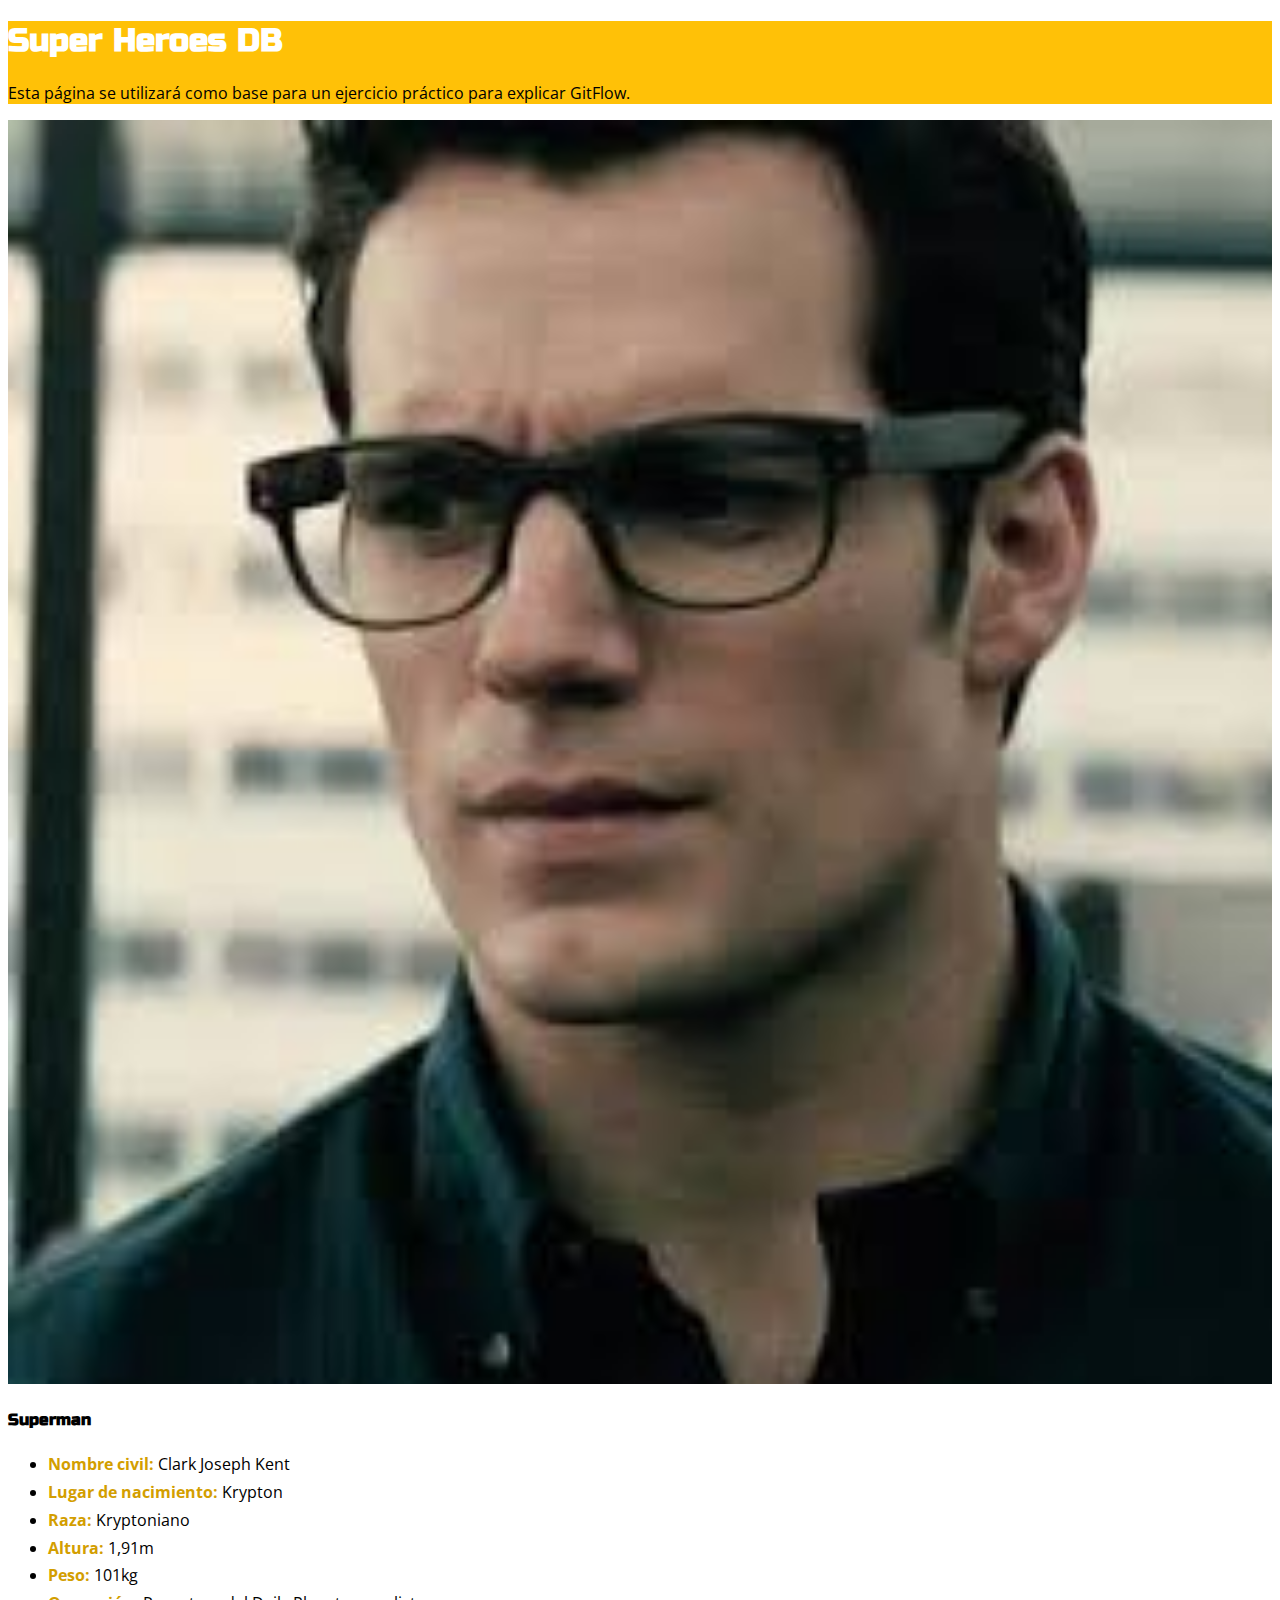
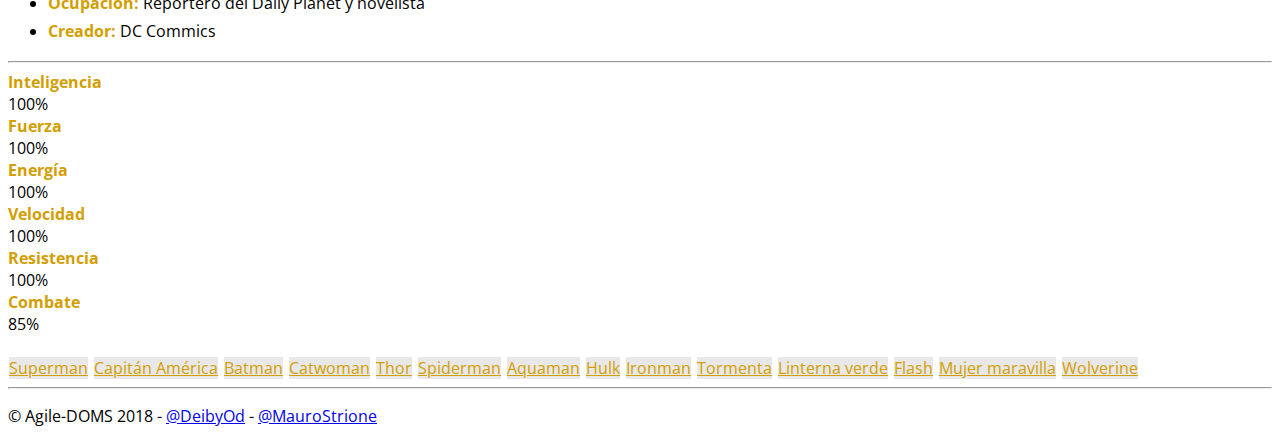
==== commit bcee075a: "Reset" ====
--- a/index.html
+++ b/index.html
@@ -12,7 +12,8 @@
     <meta name="viewport" content="width=device-width, initial-scale=1, shrink-to-fit=no">
 
     <!-- Bootstrap CSS -->
-    <link rel="stylesheet" href="https://stackpath.bootstrapcdn.com/bootstrap/4.1.3/css/bootstrap.min.css" integrity="sha384-MCw98/SFnGE8fJT3GXwEOngsV7Zt27NXFoaoApmYm81iuXoPkFOJwJ8ERdknLPMO" crossorigin="anonymous">
+    <link rel="stylesheet" href="https://stackpath.bootstrapcdn.com/bootstrap/4.1.3/css/bootstrap.min.css" integrity="sha384-MCw98/SFnGE8fJT3GXwEOngsV7Zt27NXFoaoApmYm81iuXoPkFOJwJ8ERdknLPMO"
+        crossorigin="anonymous">
     <link rel="stylesheet" href="css/style.css">
     <link href="https://fonts.googleapis.com/css?family=Russo+One" rel="stylesheet">
     <link href="https://fonts.googleapis.com/css?family=Open+Sans+Condensed:300" rel="stylesheet">
@@ -162,278 +163,14 @@
                         <!--/row-->
                     </div>
                 </div>
-
-                <div class="card" id="Batman">
-                    <div class="card-body">
-                        <div class="row">
-
-                            <div class="col-4">
-                                <img src="media/batman.jpg" width="100%">
-                            </div>
-                            <!--/span-->
-                            <div class="col-8">
-                                <h4>Batman</h4>
-
-                                <ul class="list-group list-group-flush">
-                                    <li class="list-group-item"><strong>Nombre civil: </strong>Bruce Wayne</li>
-                                    <li class="list-group-item"><strong>Lugar de nacimiento: </strong>Gotham City</li>
-                                    <li class="list-group-item"><strong>Raza: </strong>Human</li>
-                                    <li class="list-group-item"><strong>Altura: </strong>1,98m</li>
-                                    <li class="list-group-item"><strong>Peso: </strong>89kg</li>
-                                    <li class="list-group-item"><strong>Ocupación: </strong>Vigilante</li>
-                                    <li class="list-group-item"><strong>Creador: </strong>DC Commics</li>
-                                </ul>
-                            </div>
-
-                            <div class="col-12">
-                                <hr>
-                            </div>
-
-                            <div class="col-12">
-                                <div class="row">
-                                    <div class="col-3 text-right">
-                                        <strong>Inteligencia</strong>
-                                    </div>
-
-                                    <div class="col-1">
-                                        80%
-                                    </div>
-
-                                    <div class="col-8">
-                                        <div class="progress">
-                                            <div class="progress-bar bg-success  progress-bar-striped progress-bar-animated" role="progressbar" style="width: 80%" aria-valuenow="80" aria-valuemin="0" aria-valuemax="100"></div>
-                                        </div>
-                                    </div>
-                                </div>
-                                <!-- row -->
-                                <div class="row">
-                                    <div class="col-3 text-right">
-                                        <strong>Fuerza</strong>
-                                    </div>
-
-                                    <div class="col-1">
-                                        35%
-                                    </div>
-
-                                    <div class="col-8">
-                                        <div class="progress">
-                                            <div class="progress-bar bg-info  progress-bar-striped progress-bar-animated" role="progressbar" style="width: 35%" aria-valuenow="35" aria-valuemin="0" aria-valuemax="100"></div>
-                                        </div>
-                                    </div>
-                                </div>
-                                <!-- row -->
-                                <div class="row">
-                                    <div class="col-3 text-right">
-                                        <strong>Energía</strong>
-                                    </div>
-
-                                    <div class="col-1">
-                                        45%
-                                    </div>
-
-                                    <div class="col-8">
-                                        <div class="progress">
-                                            <div class="progress-bar progress-bar-striped progress-bar-animated" role="progressbar" style="width: 45%" aria-valuenow="45" aria-valuemin="0" aria-valuemax="100"></div>
-                                        </div>
-                                    </div>
-                                </div>
-                                <!-- row -->
-                                <div class="row">
-                                    <div class="col-3 text-right">
-                                        <strong>Velocidad</strong>
-                                    </div>
-
-                                    <div class="col-1">
-                                        35%
-                                    </div>
-
-                                    <div class="col-8">
-                                        <div class="progress">
-                                            <div class="progress-bar bg-warning  progress-bar-striped progress-bar-animated" role="progressbar" style="width: 35%" aria-valuenow="35" aria-valuemin="0" aria-valuemax="100"></div>
-                                        </div>
-                                    </div>
-                                </div>
-                                <!-- row -->
-                                <div class="row">
-                                    <div class="col-3 text-right">
-                                        <strong>Resistencia</strong>
-                                    </div>
-
-                                    <div class="col-1">
-                                        35%
-                                    </div>
-
-                                    <div class="col-8">
-                                        <div class="progress">
-                                            <div class="progress-bar bg-danger  progress-bar-striped progress-bar-animated" role="progressbar" style="width: 35%" aria-valuenow="35" aria-valuemin="0" aria-valuemax="100"></div>
-                                        </div>
-                                    </div>
-                                </div>
-                                <!-- row -->
-                                <div class="row">
-                                    <div class="col-3 text-right">
-                                        <strong>Combate</strong>
-                                    </div>
-
-                                    <div class="col-1">
-                                        70%
-                                    </div>
-
-                                    <div class="col-8">
-                                        <div class="progress">
-                                            <div class="progress-bar bg-pink progress-bar-striped progress-bar-animated" role="progressbar" style="width: 70%" aria-valuenow="70" aria-valuemin="0" aria-valuemax="100"></div>
-                                        </div>
-                                    </div>
-                                </div>
-                                <!-- row -->
-                            </div>
-
-
-                        </div>
-                        <!--/row-->
-                    </div>
-                </div>
-
-                <div class="card" id="Thor">
-                    <div class="card-body">
-                        <div class="row">
-
-                            <div class="col-4">
-                                <img src="media/thor.jpg" width="100%">
-                            </div>
-                            <!--/span-->
-                            <div class="col-8">
-                                <h4>Thor</h4>
-
-                                <ul class="list-group list-group-flush">
-                                    <li class="list-group-item"><strong>Nombre civil: </strong>Thor Olsen </li>
-                                    <li class="list-group-item"><strong>Lugar de nacimiento: </strong>Asgard </li>
-                                    <li class="list-group-item"><strong>Raza: </strong>Asgardiano</li>
-                                    <li class="list-group-item"><strong>Altura: </strong>1,98m</li>
-                                    <li class="list-group-item"><strong>Peso: </strong>290kg</li>
-                                    <li class="list-group-item"><strong>Ocupación: </strong>EMS Technician </li>
-                                    <li class="list-group-item"><strong>Creador: </strong>Marvel Commics</li>
-                                </ul>
-                            </div>
-
-                            <div class="col-12">
-                                <hr>
-                            </div>
-
-                            <div class="col-12">
-                                <div class="row">
-                                    <div class="col-3 text-right">
-                                        <strong>Inteligencia</strong>
-                                    </div>
-
-                                    <div class="col-1">
-                                        90%
-                                    </div>
-
-                                    <div class="col-8">
-                                        <div class="progress">
-                                            <div class="progress-bar bg-success  progress-bar-striped progress-bar-animated" role="progressbar" style="width: 90%" aria-valuenow="90" aria-valuemin="0" aria-valuemax="100"></div>
-                                        </div>
-                                    </div>
-                                </div>
-                                <!-- row -->
-                                <div class="row">
-                                    <div class="col-3 text-right">
-                                        <strong>Fuerza</strong>
-                                    </div>
-
-                                    <div class="col-1">
-                                        100%
-                                    </div>
-
-                                    <div class="col-8">
-                                        <div class="progress">
-                                            <div class="progress-bar bg-info  progress-bar-striped progress-bar-animated" role="progressbar" style="width: 100%" aria-valuenow="100" aria-valuemin="0" aria-valuemax="100"></div>
-                                        </div>
-                                    </div>
-                                </div>
-                                <!-- row -->
-                                <div class="row">
-                                    <div class="col-3 text-right">
-                                        <strong>Energía</strong>
-                                    </div>
-
-                                    <div class="col-1">
-                                        100%
-                                    </div>
-
-                                    <div class="col-8">
-                                        <div class="progress">
-                                            <div class="progress-bar progress-bar-striped progress-bar-animated" role="progressbar" style="width: 100%" aria-valuenow="100" aria-valuemin="0" aria-valuemax="100"></div>
-                                        </div>
-                                    </div>
-                                </div>
-                                <!-- row -->
-                                <div class="row">
-                                    <div class="col-3 text-right">
-                                        <strong>Velocidad</strong>
-                                    </div>
-
-                                    <div class="col-1">
-                                        90%
-                                    </div>
-
-                                    <div class="col-8">
-                                        <div class="progress">
-                                            <div class="progress-bar bg-warning  progress-bar-striped progress-bar-animated" role="progressbar" style="width: 90%" aria-valuenow="90" aria-valuemin="0" aria-valuemax="100"></div>
-                                        </div>
-                                    </div>
-                                </div>
-                                <!-- row -->
-                                <div class="row">
-                                    <div class="col-3 text-right">
-                                        <strong>Resistencia</strong>
-                                    </div>
-
-                                    <div class="col-1">
-                                        100%
-                                    </div>
-
-                                    <div class="col-8">
-                                        <div class="progress">
-                                            <div class="progress-bar bg-danger  progress-bar-striped progress-bar-animated" role="progressbar" style="width: 100%" aria-valuenow="100" aria-valuemin="0" aria-valuemax="100"></div>
-                                        </div>
-                                    </div>
-                                </div>
-                                <!-- row -->
-                                <div class="row">
-                                    <div class="col-3 text-right">
-                                        <strong>Combate</strong>
-                                    </div>
-
-                                    <div class="col-1">
-                                        100%
-                                    </div>
-
-                                    <div class="col-8">
-                                        <div class="progress">
-                                            <div class="progress-bar bg-pink progress-bar-striped progress-bar-animated" role="progressbar" style="width: 100%" aria-valuenow="100" aria-valuemin="0" aria-valuemax="100"></div>
-                                        </div>
-                                    </div>
-                                </div>
-                                <!-- row -->
-                            </div>
-
-
-                        </div>
-                        <!--/row-->
-                    </div>
-                </div>
-
-
-
+                
                 <!-- SEPARADOR -->
                 <div class="row">
                     <div class="col-12">
                         &nbsp;
                     </div>
                 </div>
-
+                
 
             </div>
             <!--/span-->
@@ -471,9 +208,12 @@
 
     <!-- Optional JavaScript -->
     <!-- jQuery first, then Popper.js, then Bootstrap JS -->
-    <script src="https://code.jquery.com/jquery-3.3.1.slim.min.js" integrity="sha384-q8i/X+965DzO0rT7abK41JStQIAqVgRVzpbzo5smXKp4YfRvH+8abtTE1Pi6jizo" crossorigin="anonymous"></script>
-    <script src="https://cdnjs.cloudflare.com/ajax/libs/popper.js/1.14.3/umd/popper.min.js" integrity="sha384-ZMP7rVo3mIykV+2+9J3UJ46jBk0WLaUAdn689aCwoqbBJiSnjAK/l8WvCWPIPm49" crossorigin="anonymous"></script>
-    <script src="https://stackpath.bootstrapcdn.com/bootstrap/4.1.3/js/bootstrap.min.js" integrity="sha384-ChfqqxuZUCnJSK3+MXmPNIyE6ZbWh2IMqE241rYiqJxyMiZ6OW/JmZQ5stwEULTy" crossorigin="anonymous"></script>
+    <script src="https://code.jquery.com/jquery-3.3.1.slim.min.js" integrity="sha384-q8i/X+965DzO0rT7abK41JStQIAqVgRVzpbzo5smXKp4YfRvH+8abtTE1Pi6jizo"
+        crossorigin="anonymous"></script>
+    <script src="https://cdnjs.cloudflare.com/ajax/libs/popper.js/1.14.3/umd/popper.min.js" integrity="sha384-ZMP7rVo3mIykV+2+9J3UJ46jBk0WLaUAdn689aCwoqbBJiSnjAK/l8WvCWPIPm49"
+        crossorigin="anonymous"></script>
+    <script src="https://stackpath.bootstrapcdn.com/bootstrap/4.1.3/js/bootstrap.min.js" integrity="sha384-ChfqqxuZUCnJSK3+MXmPNIyE6ZbWh2IMqE241rYiqJxyMiZ6OW/JmZQ5stwEULTy"
+        crossorigin="anonymous"></script>
 </body>
 
 </html>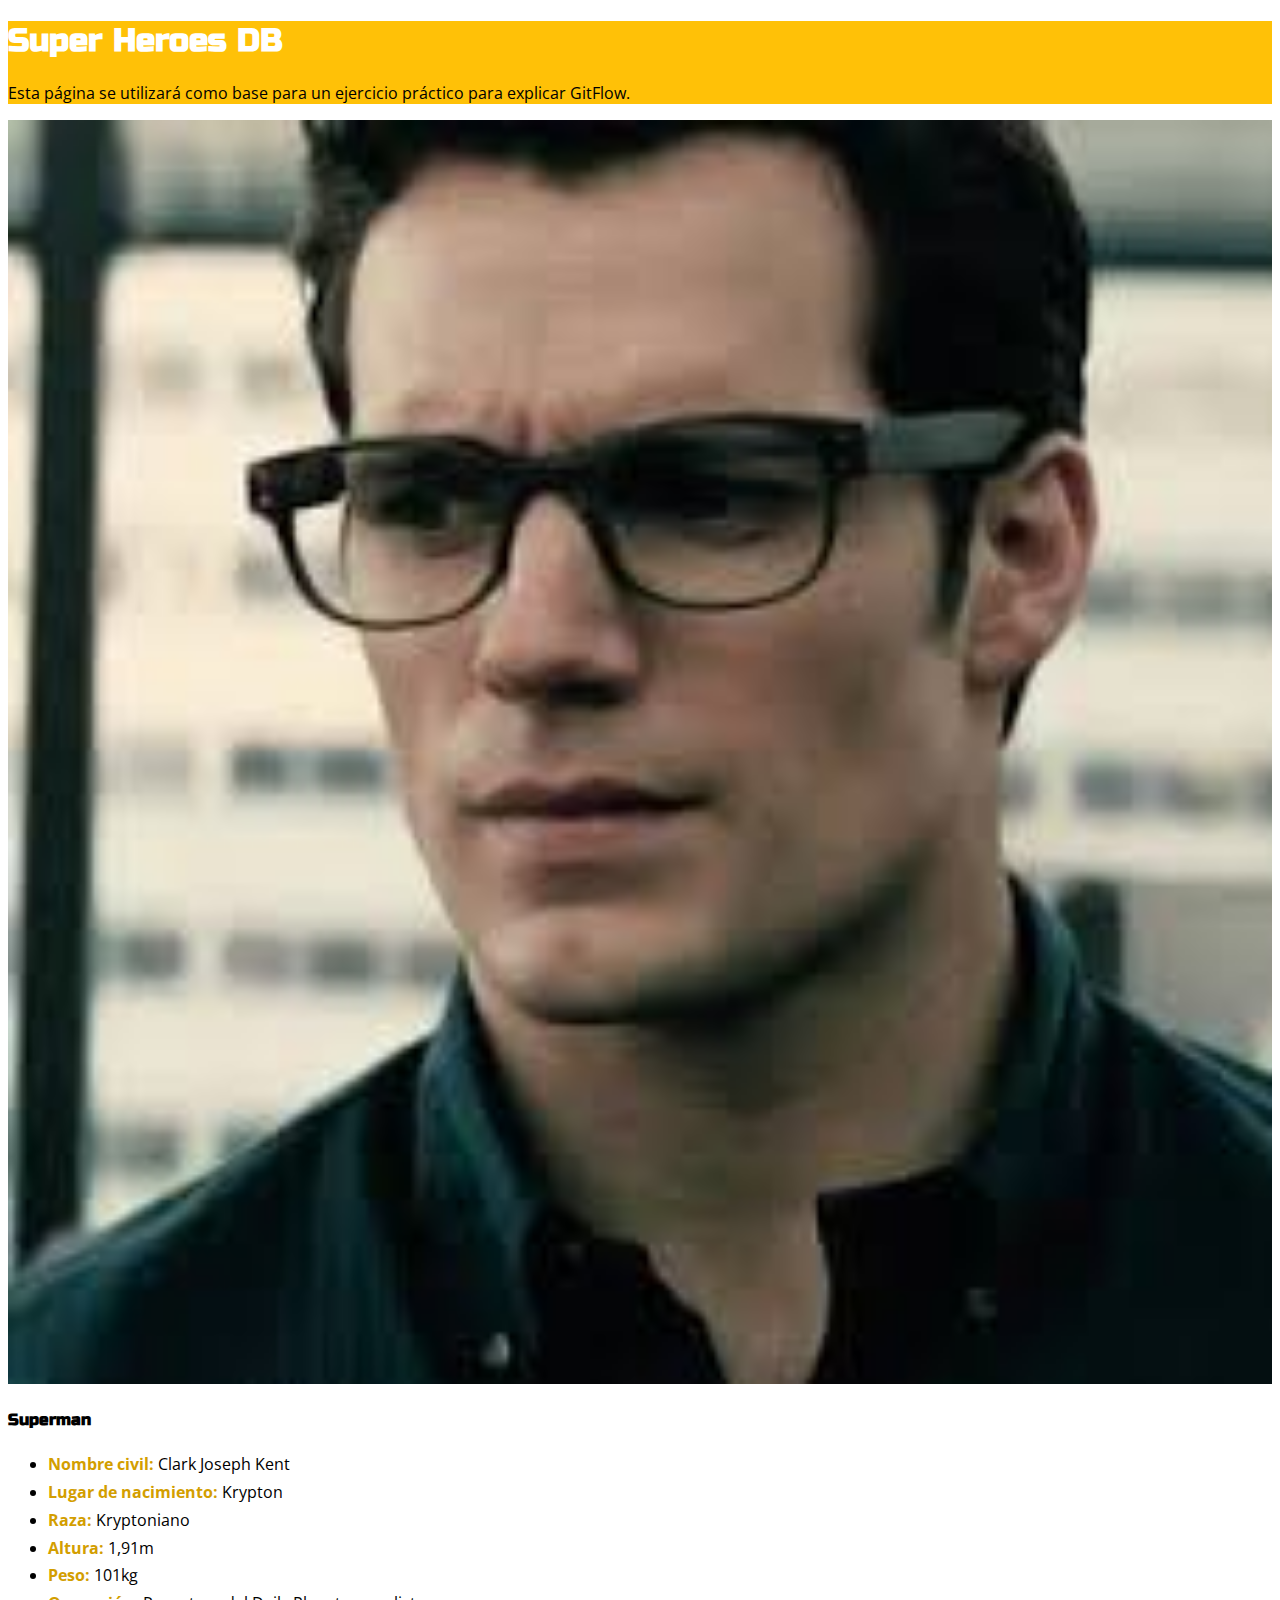
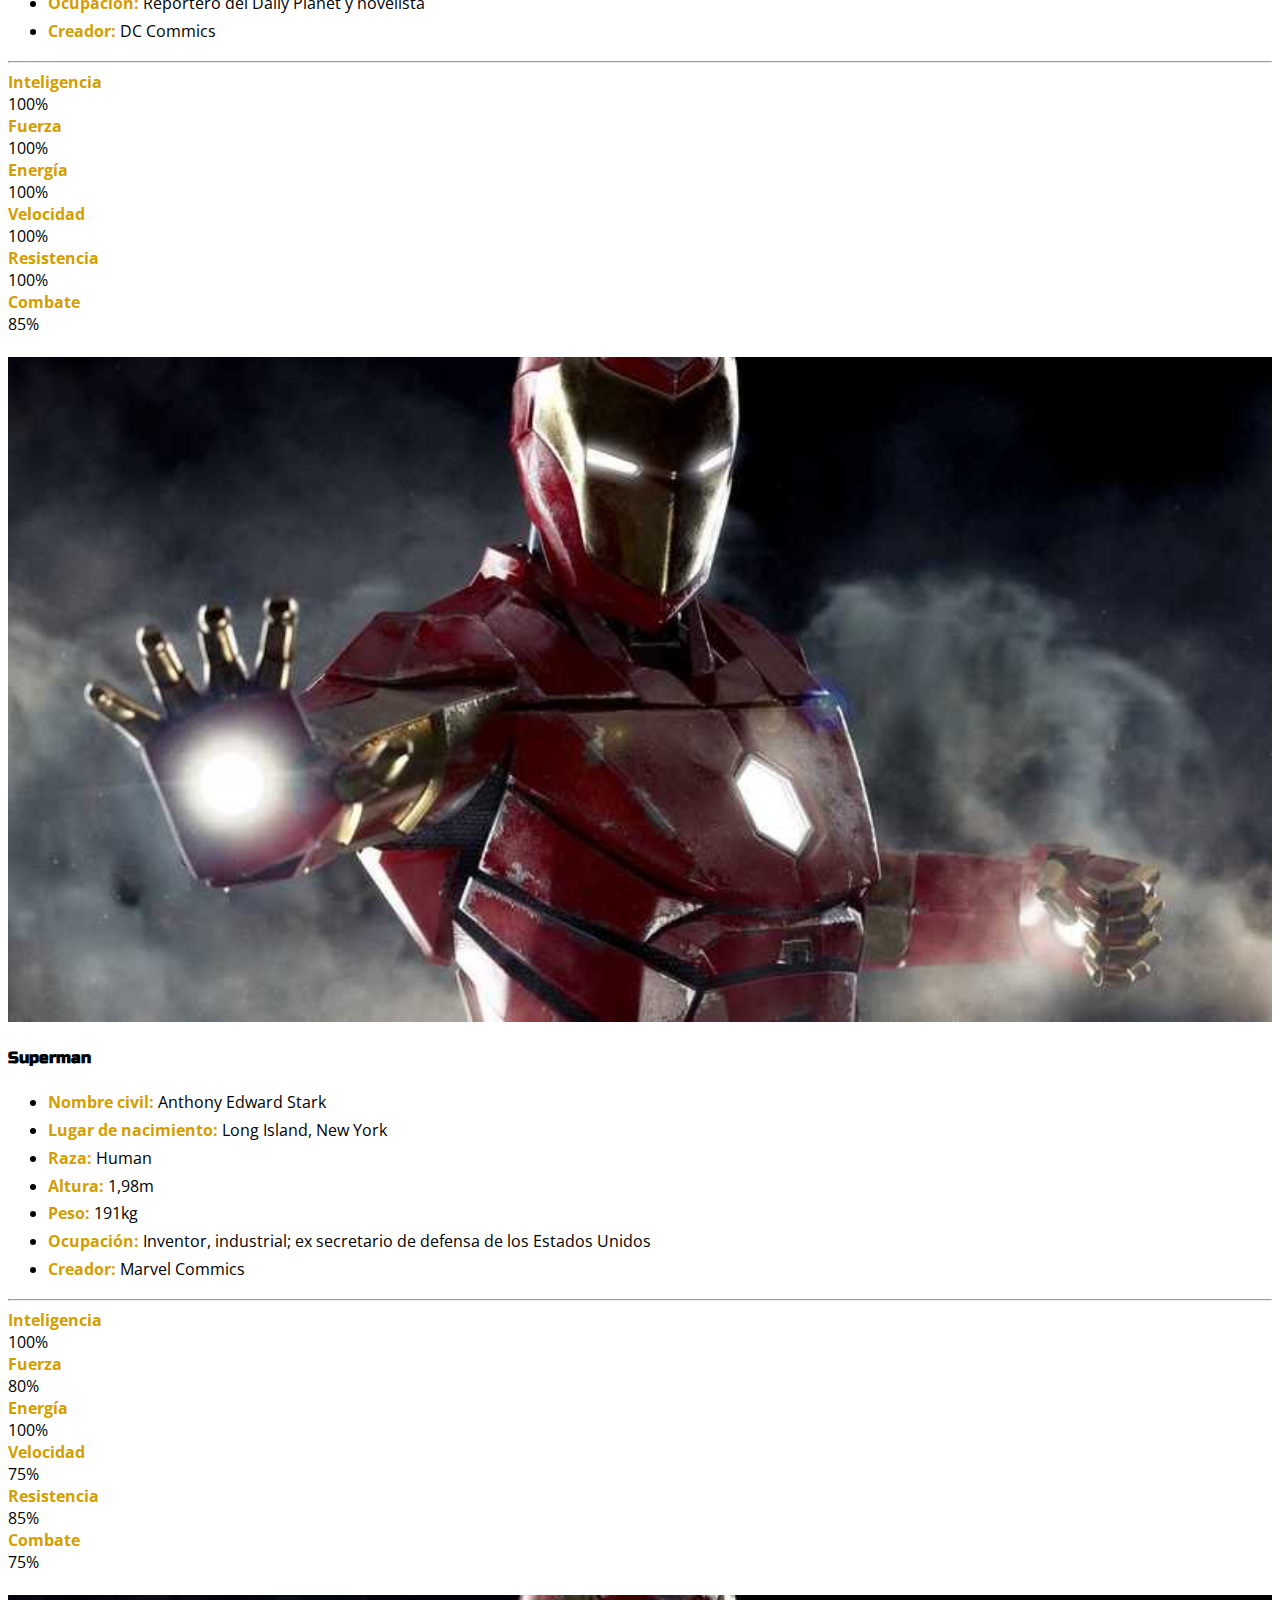
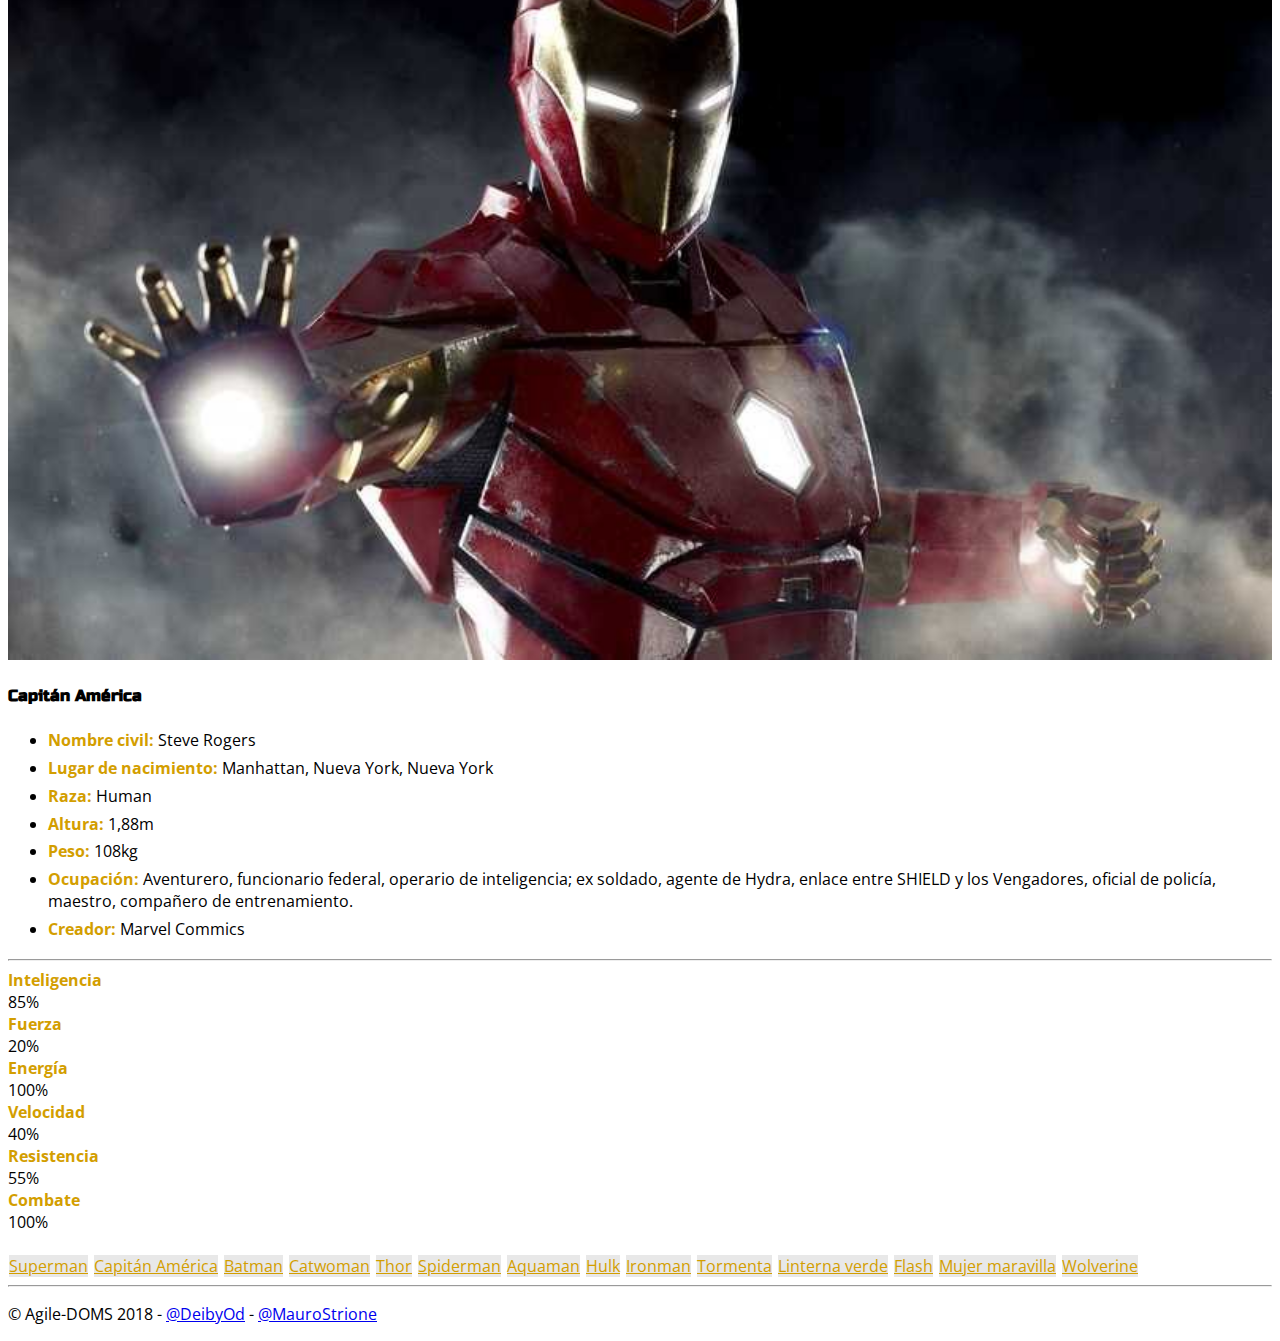
==== commit f8dedca5: "ironman & capitán américa" ====
--- a/index.html
+++ b/index.html
@@ -152,6 +152,282 @@
                                     <div class="col-8">
                                         <div class="progress">
                                             <div class="progress-bar bg-pink progress-bar-striped progress-bar-animated" role="progressbar" style="width: 85%" aria-valuenow="85" aria-valuemin="0" aria-valuemax="100"></div>
+                                        </div>
+                                    </div>
+                                </div>
+                                <!-- row -->
+                            </div>
+
+
+                        </div>
+                        <!--/row-->
+                    </div>
+                </div>
+                
+                <!-- SEPARADOR -->
+                <div class="row">
+                    <div class="col-12">
+                        &nbsp;
+                    </div>
+                </div>
+
+                <div class="card" id="Ironman">
+                    <div class="card-body">
+                        <div class="row">
+
+                            <div class="col-4">
+                                <img src="media/ironman.jpg" width="100%">
+                            </div>
+                            <!--/span-->
+                            <div class="col-8">
+                                <h4>Superman</h4>
+
+                                <ul class="list-group list-group-flush">
+                                    <li class="list-group-item"><strong>Nombre civil: </strong>Anthony Edward Stark</li>
+                                    <li class="list-group-item"><strong>Lugar de nacimiento: </strong>Long Island, New York</li>
+                                    <li class="list-group-item"><strong>Raza: </strong>Human</li>
+                                    <li class="list-group-item"><strong>Altura: </strong>1,98m</li>
+                                    <li class="list-group-item"><strong>Peso: </strong>191kg</li>
+                                    <li class="list-group-item"><strong>Ocupación: </strong>Inventor, industrial; ex secretario de defensa de los Estados Unidos</li>
+                                    <li class="list-group-item"><strong>Creador: </strong>Marvel Commics</li>
+                                </ul>
+                            </div>
+
+                            <div class="col-12">
+                                <hr>
+                            </div>
+
+                            <div class="col-12">
+                                <div class="row">
+                                    <div class="col-3 text-right">
+                                        <strong>Inteligencia</strong>
+                                    </div>
+
+                                    <div class="col-1">
+                                        100%
+                                    </div>
+
+                                    <div class="col-8">
+                                        <div class="progress">
+                                            <div class="progress-bar bg-success  progress-bar-striped progress-bar-animated" role="progressbar" style="width: 100%" aria-valuenow="100" aria-valuemin="0" aria-valuemax="100"></div>
+                                        </div>
+                                    </div>
+                                </div>
+                                <!-- row -->
+                                <div class="row">
+                                    <div class="col-3 text-right">
+                                        <strong>Fuerza</strong>
+                                    </div>
+
+                                    <div class="col-1">
+                                        80%
+                                    </div>
+
+                                    <div class="col-8">
+                                        <div class="progress">
+                                            <div class="progress-bar bg-info  progress-bar-striped progress-bar-animated" role="progressbar" style="width: 80%" aria-valuenow="100" aria-valuemin="0" aria-valuemax="100"></div>
+                                        </div>
+                                    </div>
+                                </div>
+                                <!-- row -->
+                                <div class="row">
+                                    <div class="col-3 text-right">
+                                        <strong>Energía</strong>
+                                    </div>
+
+                                    <div class="col-1">
+                                        100%
+                                    </div>
+
+                                    <div class="col-8">
+                                        <div class="progress">
+                                            <div class="progress-bar progress-bar-striped progress-bar-animated" role="progressbar" style="width: 100%" aria-valuenow="100" aria-valuemin="0" aria-valuemax="100"></div>
+                                        </div>
+                                    </div>
+                                </div>
+                                <!-- row -->
+                                <div class="row">
+                                    <div class="col-3 text-right">
+                                        <strong>Velocidad</strong>
+                                    </div>
+
+                                    <div class="col-1">
+                                       75%
+                                    </div>
+
+                                    <div class="col-8">
+                                        <div class="progress">
+                                            <div class="progress-bar bg-warning  progress-bar-striped progress-bar-animated" role="progressbar" style="width: 75%" aria-valuenow="100" aria-valuemin="0" aria-valuemax="100"></div>
+                                        </div>
+                                    </div>
+                                </div>
+                                <!-- row -->
+                                <div class="row">
+                                    <div class="col-3 text-right">
+                                        <strong>Resistencia</strong>
+                                    </div>
+
+                                    <div class="col-1">
+                                        85%
+                                    </div>
+
+                                    <div class="col-8">
+                                        <div class="progress">
+                                            <div class="progress-bar bg-danger  progress-bar-striped progress-bar-animated" role="progressbar" style="width: 85%" aria-valuenow="100" aria-valuemin="0" aria-valuemax="100"></div>
+                                        </div>
+                                    </div>
+                                </div>
+                                <!-- row -->
+                                <div class="row">
+                                    <div class="col-3 text-right">
+                                        <strong>Combate</strong>
+                                    </div>
+
+                                    <div class="col-1">
+                                        75%
+                                    </div>
+
+                                    <div class="col-8">
+                                        <div class="progress">
+                                            <div class="progress-bar bg-pink progress-bar-striped progress-bar-animated" role="progressbar" style="width: 75%" aria-valuenow="85" aria-valuemin="0" aria-valuemax="100"></div>
+                                        </div>
+                                    </div>
+                                </div>
+                                <!-- row -->
+                            </div>
+
+
+                        </div>
+                        <!--/row-->
+                    </div>
+                </div>
+                
+                <!-- SEPARADOR -->
+                <div class="row">
+                    <div class="col-12">
+                        &nbsp;
+                    </div>
+                </div>
+
+                <div class="card" id="CapitanAmerica">
+                    <div class="card-body">
+                        <div class="row">
+
+                            <div class="col-4">
+                                <img src="media/ironman.jpg" width="100%">
+                            </div>
+                            <!--/span-->
+                            <div class="col-8">
+                                <h4>Capitán América</h4>
+
+                                <ul class="list-group list-group-flush">
+                                    <li class="list-group-item"><strong>Nombre civil: </strong>Steve Rogers</li>
+                                    <li class="list-group-item"><strong>Lugar de nacimiento: </strong>Manhattan, Nueva York, Nueva York</li>
+                                    <li class="list-group-item"><strong>Raza: </strong>Human</li>
+                                    <li class="list-group-item"><strong>Altura: </strong>1,88m</li>
+                                    <li class="list-group-item"><strong>Peso: </strong>108kg</li>
+                                    <li class="list-group-item"><strong>Ocupación: </strong>Aventurero, funcionario federal, operario de inteligencia; ex soldado, agente de Hydra, enlace entre SHIELD y los Vengadores, oficial de policía, maestro, compañero de entrenamiento.</li>
+                                    <li class="list-group-item"><strong>Creador: </strong>Marvel Commics</li>
+                                </ul>
+                            </div>
+
+                            <div class="col-12">
+                                <hr>
+                            </div>
+
+                            <div class="col-12">
+                                <div class="row">
+                                    <div class="col-3 text-right">
+                                        <strong>Inteligencia</strong>
+                                    </div>
+
+                                    <div class="col-1">
+                                        85%
+                                    </div>
+
+                                    <div class="col-8">
+                                        <div class="progress">
+                                            <div class="progress-bar bg-success  progress-bar-striped progress-bar-animated" role="progressbar" style="width: 85%" aria-valuenow="100" aria-valuemin="0" aria-valuemax="100"></div>
+                                        </div>
+                                    </div>
+                                </div>
+                                <!-- row -->
+                                <div class="row">
+                                    <div class="col-3 text-right">
+                                        <strong>Fuerza</strong>
+                                    </div>
+
+                                    <div class="col-1">
+                                        20%
+                                    </div>
+
+                                    <div class="col-8">
+                                        <div class="progress">
+                                            <div class="progress-bar bg-info  progress-bar-striped progress-bar-animated" role="progressbar" style="width: 20%" aria-valuenow="100" aria-valuemin="0" aria-valuemax="100"></div>
+                                        </div>
+                                    </div>
+                                </div>
+                                <!-- row -->
+                                <div class="row">
+                                    <div class="col-3 text-right">
+                                        <strong>Energía</strong>
+                                    </div>
+
+                                    <div class="col-1">
+                                        100%
+                                    </div>
+
+                                    <div class="col-8">
+                                        <div class="progress">
+                                            <div class="progress-bar progress-bar-striped progress-bar-animated" role="progressbar" style="width: 100%" aria-valuenow="100" aria-valuemin="0" aria-valuemax="100"></div>
+                                        </div>
+                                    </div>
+                                </div>
+                                <!-- row -->
+                                <div class="row">
+                                    <div class="col-3 text-right">
+                                        <strong>Velocidad</strong>
+                                    </div>
+
+                                    <div class="col-1">
+                                       40%
+                                    </div>
+
+                                    <div class="col-8">
+                                        <div class="progress">
+                                            <div class="progress-bar bg-warning  progress-bar-striped progress-bar-animated" role="progressbar" style="width: 40%" aria-valuenow="100" aria-valuemin="0" aria-valuemax="100"></div>
+                                        </div>
+                                    </div>
+                                </div>
+                                <!-- row -->
+                                <div class="row">
+                                    <div class="col-3 text-right">
+                                        <strong>Resistencia</strong>
+                                    </div>
+
+                                    <div class="col-1">
+                                        55%
+                                    </div>
+
+                                    <div class="col-8">
+                                        <div class="progress">
+                                            <div class="progress-bar bg-danger  progress-bar-striped progress-bar-animated" role="progressbar" style="width: 55%" aria-valuenow="100" aria-valuemin="0" aria-valuemax="100"></div>
+                                        </div>
+                                    </div>
+                                </div>
+                                <!-- row -->
+                                <div class="row">
+                                    <div class="col-3 text-right">
+                                        <strong>Combate</strong>
+                                    </div>
+
+                                    <div class="col-1">
+                                        100%
+                                    </div>
+
+                                    <div class="col-8">
+                                        <div class="progress">
+                                            <div class="progress-bar bg-pink progress-bar-striped progress-bar-animated" role="progressbar" style="width: 100%" aria-valuenow="85" aria-valuemin="0" aria-valuemax="100"></div>
                                         </div>
                                     </div>
                                 </div>
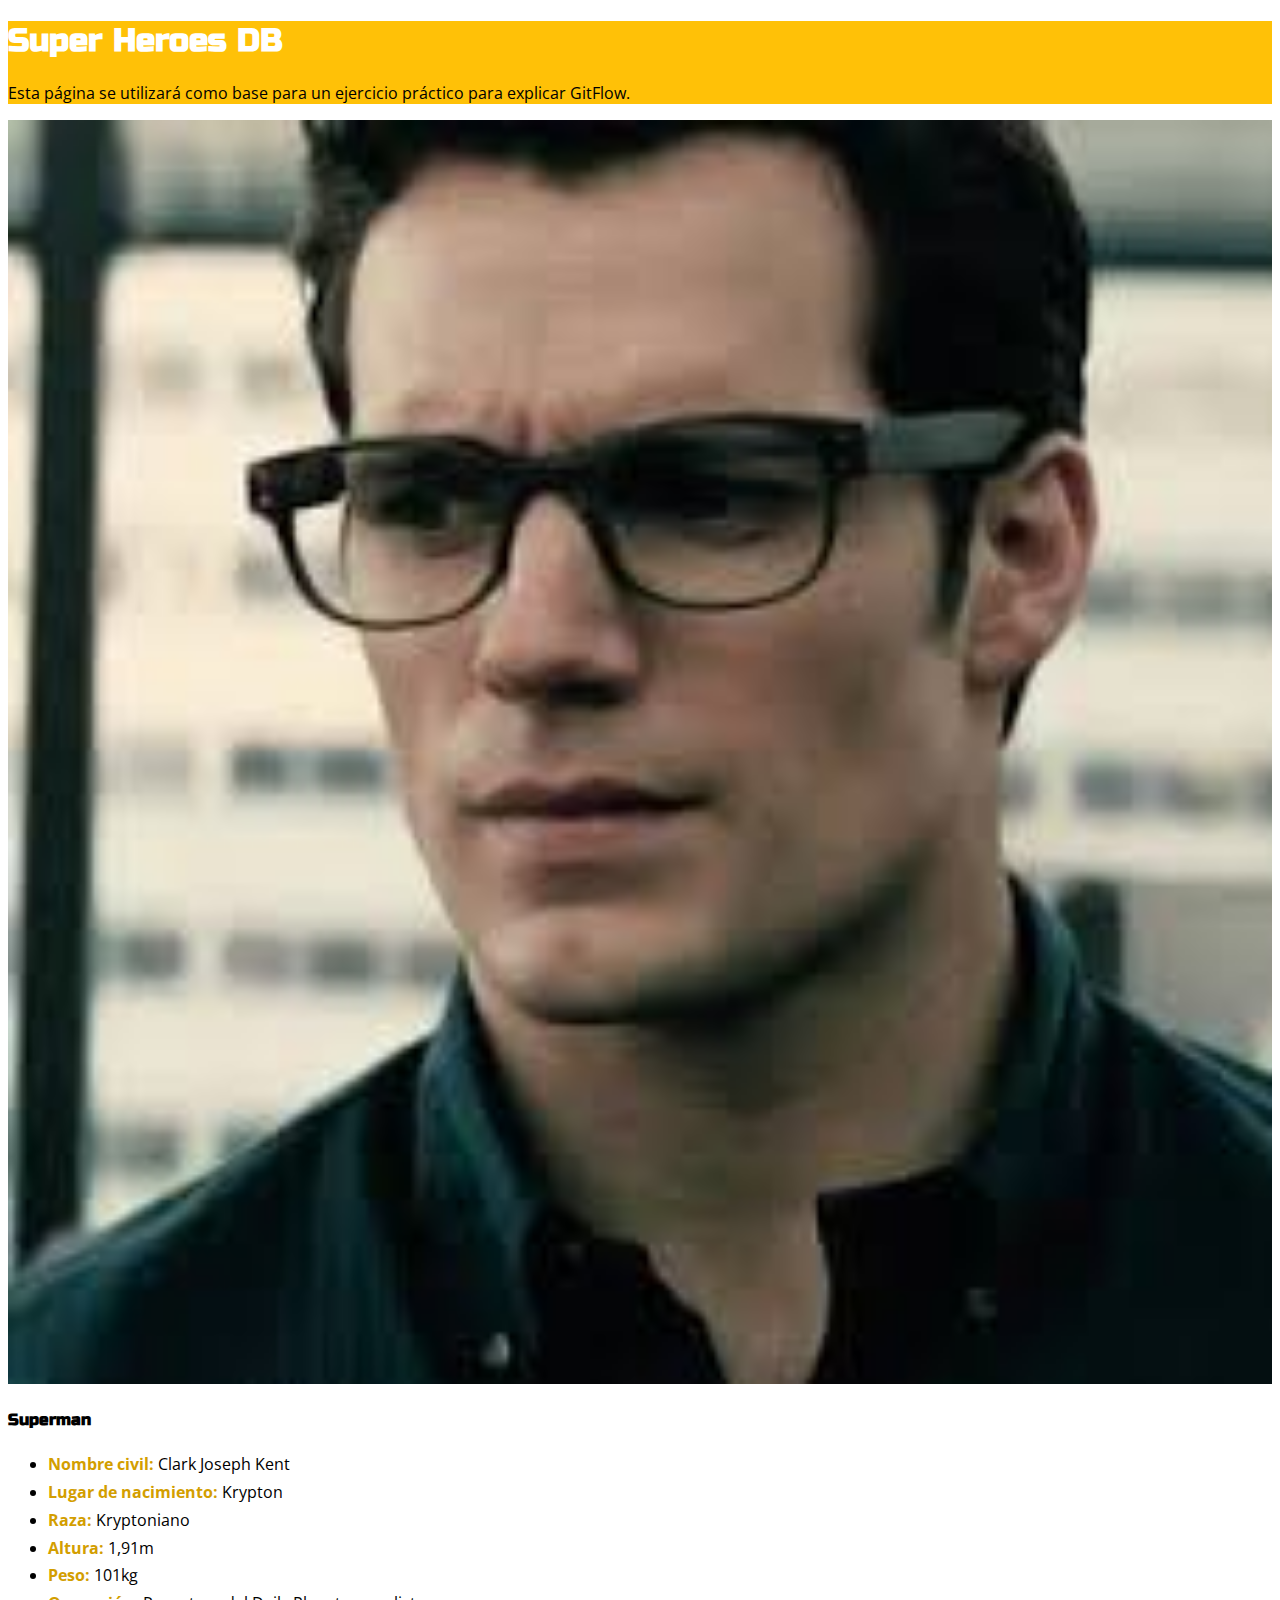
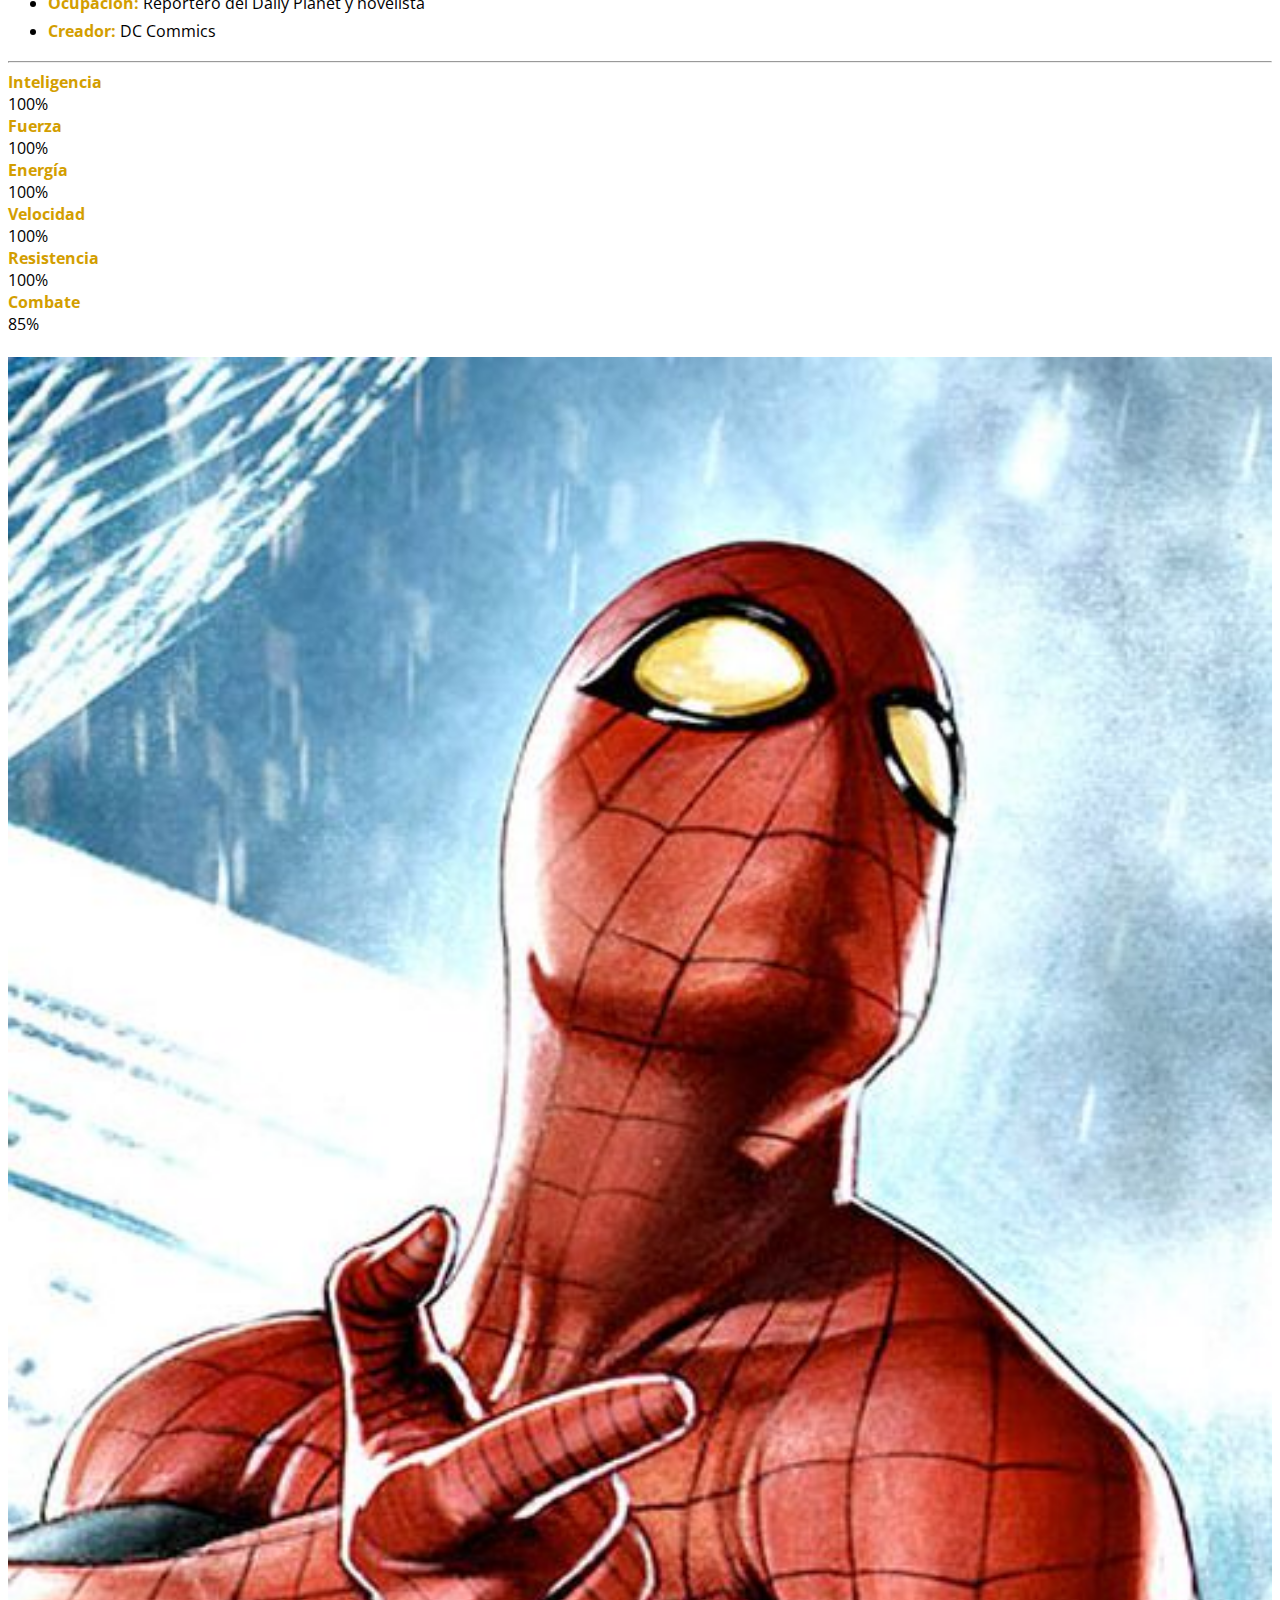
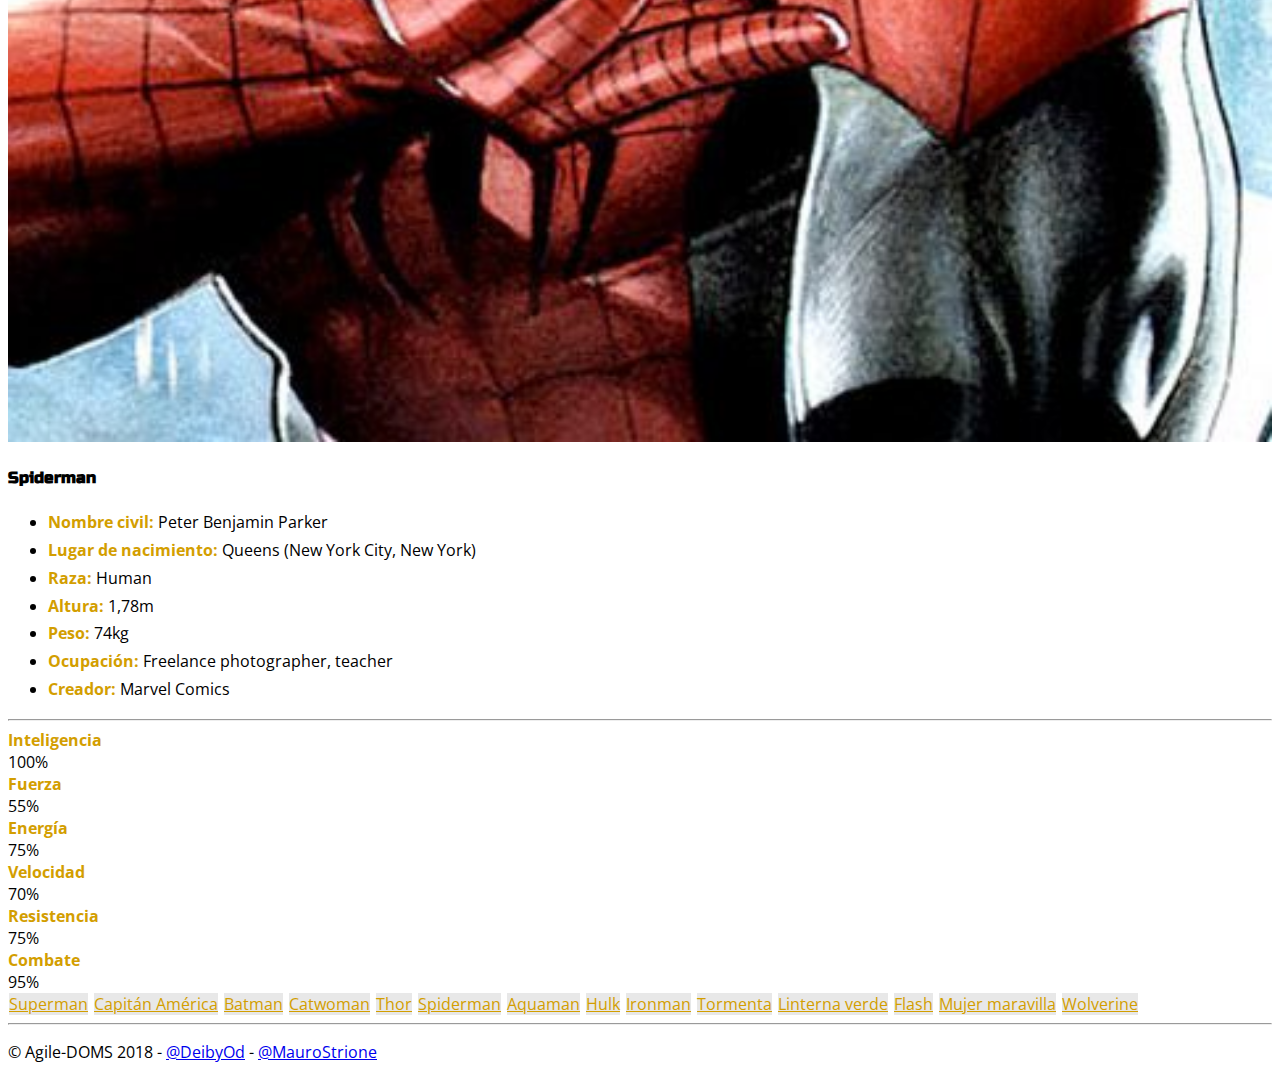
==== commit d17d4a40: "actulización de información de spiderman" ====
--- a/index.html
+++ b/index.html
@@ -170,26 +170,27 @@
                         &nbsp;
                     </div>
                 </div>
-
-                <div class="card" id="Ironman">
+                
+                <!-- Spiderman -->
+                <div class="card" id="Spiderman">
                     <div class="card-body">
                         <div class="row">
 
                             <div class="col-4">
-                                <img src="media/ironman.jpg" width="100%">
+                                <img src="media/spiderman.jpg" width="100%">
                             </div>
                             <!--/span-->
                             <div class="col-8">
-                                <h4>Superman</h4>
+                                <h4>Spiderman</h4>
 
                                 <ul class="list-group list-group-flush">
-                                    <li class="list-group-item"><strong>Nombre civil: </strong>Anthony Edward Stark</li>
-                                    <li class="list-group-item"><strong>Lugar de nacimiento: </strong>Long Island, New York</li>
+                                    <li class="list-group-item"><strong>Nombre civil: </strong>Peter Benjamin Parker</li>
+                                    <li class="list-group-item"><strong>Lugar de nacimiento: </strong>Queens (New York City, New York)</li>
                                     <li class="list-group-item"><strong>Raza: </strong>Human</li>
-                                    <li class="list-group-item"><strong>Altura: </strong>1,98m</li>
-                                    <li class="list-group-item"><strong>Peso: </strong>191kg</li>
-                                    <li class="list-group-item"><strong>Ocupación: </strong>Inventor, industrial; ex secretario de defensa de los Estados Unidos</li>
-                                    <li class="list-group-item"><strong>Creador: </strong>Marvel Commics</li>
+                                    <li class="list-group-item"><strong>Altura: </strong>1,78m</li>
+                                    <li class="list-group-item"><strong>Peso: </strong>74kg</li>
+                                    <li class="list-group-item"><strong>Ocupación: </strong>Freelance photographer, teacher</li>
+                                    <li class="list-group-item"><strong>Creador: </strong>Marvel Comics</li>
                                 </ul>
                             </div>
 
@@ -220,12 +221,12 @@
                                     </div>
 
                                     <div class="col-1">
-                                        80%
-                                    </div>
-
-                                    <div class="col-8">
-                                        <div class="progress">
-                                            <div class="progress-bar bg-info  progress-bar-striped progress-bar-animated" role="progressbar" style="width: 80%" aria-valuenow="100" aria-valuemin="0" aria-valuemax="100"></div>
+                                        55%
+                                    </div>
+
+                                    <div class="col-8">
+                                        <div class="progress">
+                                            <div class="progress-bar bg-info  progress-bar-striped progress-bar-animated" role="progressbar" style="width: 55%" aria-valuenow="55" aria-valuemin="0" aria-valuemax="100"></div>
                                         </div>
                                     </div>
                                 </div>
@@ -236,12 +237,12 @@
                                     </div>
 
                                     <div class="col-1">
-                                        100%
-                                    </div>
-
-                                    <div class="col-8">
-                                        <div class="progress">
-                                            <div class="progress-bar progress-bar-striped progress-bar-animated" role="progressbar" style="width: 100%" aria-valuenow="100" aria-valuemin="0" aria-valuemax="100"></div>
+                                        75%
+                                    </div>
+
+                                    <div class="col-8">
+                                        <div class="progress">
+                                            <div class="progress-bar progress-bar-striped progress-bar-animated" role="progressbar" style="width: 75%" aria-valuenow="75" aria-valuemin="0" aria-valuemax="100"></div>
                                         </div>
                                     </div>
                                 </div>
@@ -252,12 +253,12 @@
                                     </div>
 
                                     <div class="col-1">
-                                       75%
-                                    </div>
-
-                                    <div class="col-8">
-                                        <div class="progress">
-                                            <div class="progress-bar bg-warning  progress-bar-striped progress-bar-animated" role="progressbar" style="width: 75%" aria-valuenow="100" aria-valuemin="0" aria-valuemax="100"></div>
+                                        70%
+                                    </div>
+
+                                    <div class="col-8">
+                                        <div class="progress">
+                                            <div class="progress-bar bg-warning  progress-bar-striped progress-bar-animated" role="progressbar" style="width: 70%" aria-valuenow="70" aria-valuemin="0" aria-valuemax="100"></div>
                                         </div>
                                     </div>
                                 </div>
@@ -268,12 +269,12 @@
                                     </div>
 
                                     <div class="col-1">
-                                        85%
-                                    </div>
-
-                                    <div class="col-8">
-                                        <div class="progress">
-                                            <div class="progress-bar bg-danger  progress-bar-striped progress-bar-animated" role="progressbar" style="width: 85%" aria-valuenow="100" aria-valuemin="0" aria-valuemax="100"></div>
+                                        75%
+                                    </div>
+
+                                    <div class="col-8">
+                                        <div class="progress">
+                                            <div class="progress-bar bg-danger  progress-bar-striped progress-bar-animated" role="progressbar" style="width: 75%" aria-valuenow="75" aria-valuemin="0" aria-valuemax="100"></div>
                                         </div>
                                     </div>
                                 </div>
@@ -284,12 +285,12 @@
                                     </div>
 
                                     <div class="col-1">
-                                        75%
-                                    </div>
-
-                                    <div class="col-8">
-                                        <div class="progress">
-                                            <div class="progress-bar bg-pink progress-bar-striped progress-bar-animated" role="progressbar" style="width: 75%" aria-valuenow="85" aria-valuemin="0" aria-valuemax="100"></div>
+                                        95%
+                                    </div>
+
+                                    <div class="col-8">
+                                        <div class="progress">
+                                            <div class="progress-bar bg-pink progress-bar-striped progress-bar-animated" role="progressbar" style="width: 95%" aria-valuenow="95" aria-valuemin="0" aria-valuemax="100"></div>
                                         </div>
                                     </div>
                                 </div>
@@ -301,153 +302,6 @@
                         <!--/row-->
                     </div>
                 </div>
-                
-                <!-- SEPARADOR -->
-                <div class="row">
-                    <div class="col-12">
-                        &nbsp;
-                    </div>
-                </div>
-
-                <div class="card" id="CapitanAmerica">
-                    <div class="card-body">
-                        <div class="row">
-
-                            <div class="col-4">
-                                <img src="media/ironman.jpg" width="100%">
-                            </div>
-                            <!--/span-->
-                            <div class="col-8">
-                                <h4>Capitán América</h4>
-
-                                <ul class="list-group list-group-flush">
-                                    <li class="list-group-item"><strong>Nombre civil: </strong>Steve Rogers</li>
-                                    <li class="list-group-item"><strong>Lugar de nacimiento: </strong>Manhattan, Nueva York, Nueva York</li>
-                                    <li class="list-group-item"><strong>Raza: </strong>Human</li>
-                                    <li class="list-group-item"><strong>Altura: </strong>1,88m</li>
-                                    <li class="list-group-item"><strong>Peso: </strong>108kg</li>
-                                    <li class="list-group-item"><strong>Ocupación: </strong>Aventurero, funcionario federal, operario de inteligencia; ex soldado, agente de Hydra, enlace entre SHIELD y los Vengadores, oficial de policía, maestro, compañero de entrenamiento.</li>
-                                    <li class="list-group-item"><strong>Creador: </strong>Marvel Commics</li>
-                                </ul>
-                            </div>
-
-                            <div class="col-12">
-                                <hr>
-                            </div>
-
-                            <div class="col-12">
-                                <div class="row">
-                                    <div class="col-3 text-right">
-                                        <strong>Inteligencia</strong>
-                                    </div>
-
-                                    <div class="col-1">
-                                        85%
-                                    </div>
-
-                                    <div class="col-8">
-                                        <div class="progress">
-                                            <div class="progress-bar bg-success  progress-bar-striped progress-bar-animated" role="progressbar" style="width: 85%" aria-valuenow="100" aria-valuemin="0" aria-valuemax="100"></div>
-                                        </div>
-                                    </div>
-                                </div>
-                                <!-- row -->
-                                <div class="row">
-                                    <div class="col-3 text-right">
-                                        <strong>Fuerza</strong>
-                                    </div>
-
-                                    <div class="col-1">
-                                        20%
-                                    </div>
-
-                                    <div class="col-8">
-                                        <div class="progress">
-                                            <div class="progress-bar bg-info  progress-bar-striped progress-bar-animated" role="progressbar" style="width: 20%" aria-valuenow="100" aria-valuemin="0" aria-valuemax="100"></div>
-                                        </div>
-                                    </div>
-                                </div>
-                                <!-- row -->
-                                <div class="row">
-                                    <div class="col-3 text-right">
-                                        <strong>Energía</strong>
-                                    </div>
-
-                                    <div class="col-1">
-                                        100%
-                                    </div>
-
-                                    <div class="col-8">
-                                        <div class="progress">
-                                            <div class="progress-bar progress-bar-striped progress-bar-animated" role="progressbar" style="width: 100%" aria-valuenow="100" aria-valuemin="0" aria-valuemax="100"></div>
-                                        </div>
-                                    </div>
-                                </div>
-                                <!-- row -->
-                                <div class="row">
-                                    <div class="col-3 text-right">
-                                        <strong>Velocidad</strong>
-                                    </div>
-
-                                    <div class="col-1">
-                                       40%
-                                    </div>
-
-                                    <div class="col-8">
-                                        <div class="progress">
-                                            <div class="progress-bar bg-warning  progress-bar-striped progress-bar-animated" role="progressbar" style="width: 40%" aria-valuenow="100" aria-valuemin="0" aria-valuemax="100"></div>
-                                        </div>
-                                    </div>
-                                </div>
-                                <!-- row -->
-                                <div class="row">
-                                    <div class="col-3 text-right">
-                                        <strong>Resistencia</strong>
-                                    </div>
-
-                                    <div class="col-1">
-                                        55%
-                                    </div>
-
-                                    <div class="col-8">
-                                        <div class="progress">
-                                            <div class="progress-bar bg-danger  progress-bar-striped progress-bar-animated" role="progressbar" style="width: 55%" aria-valuenow="100" aria-valuemin="0" aria-valuemax="100"></div>
-                                        </div>
-                                    </div>
-                                </div>
-                                <!-- row -->
-                                <div class="row">
-                                    <div class="col-3 text-right">
-                                        <strong>Combate</strong>
-                                    </div>
-
-                                    <div class="col-1">
-                                        100%
-                                    </div>
-
-                                    <div class="col-8">
-                                        <div class="progress">
-                                            <div class="progress-bar bg-pink progress-bar-striped progress-bar-animated" role="progressbar" style="width: 100%" aria-valuenow="85" aria-valuemin="0" aria-valuemax="100"></div>
-                                        </div>
-                                    </div>
-                                </div>
-                                <!-- row -->
-                            </div>
-
-
-                        </div>
-                        <!--/row-->
-                    </div>
-                </div>
-                
-                <!-- SEPARADOR -->
-                <div class="row">
-                    <div class="col-12">
-                        &nbsp;
-                    </div>
-                </div>
-                
-
             </div>
             <!--/span-->
 
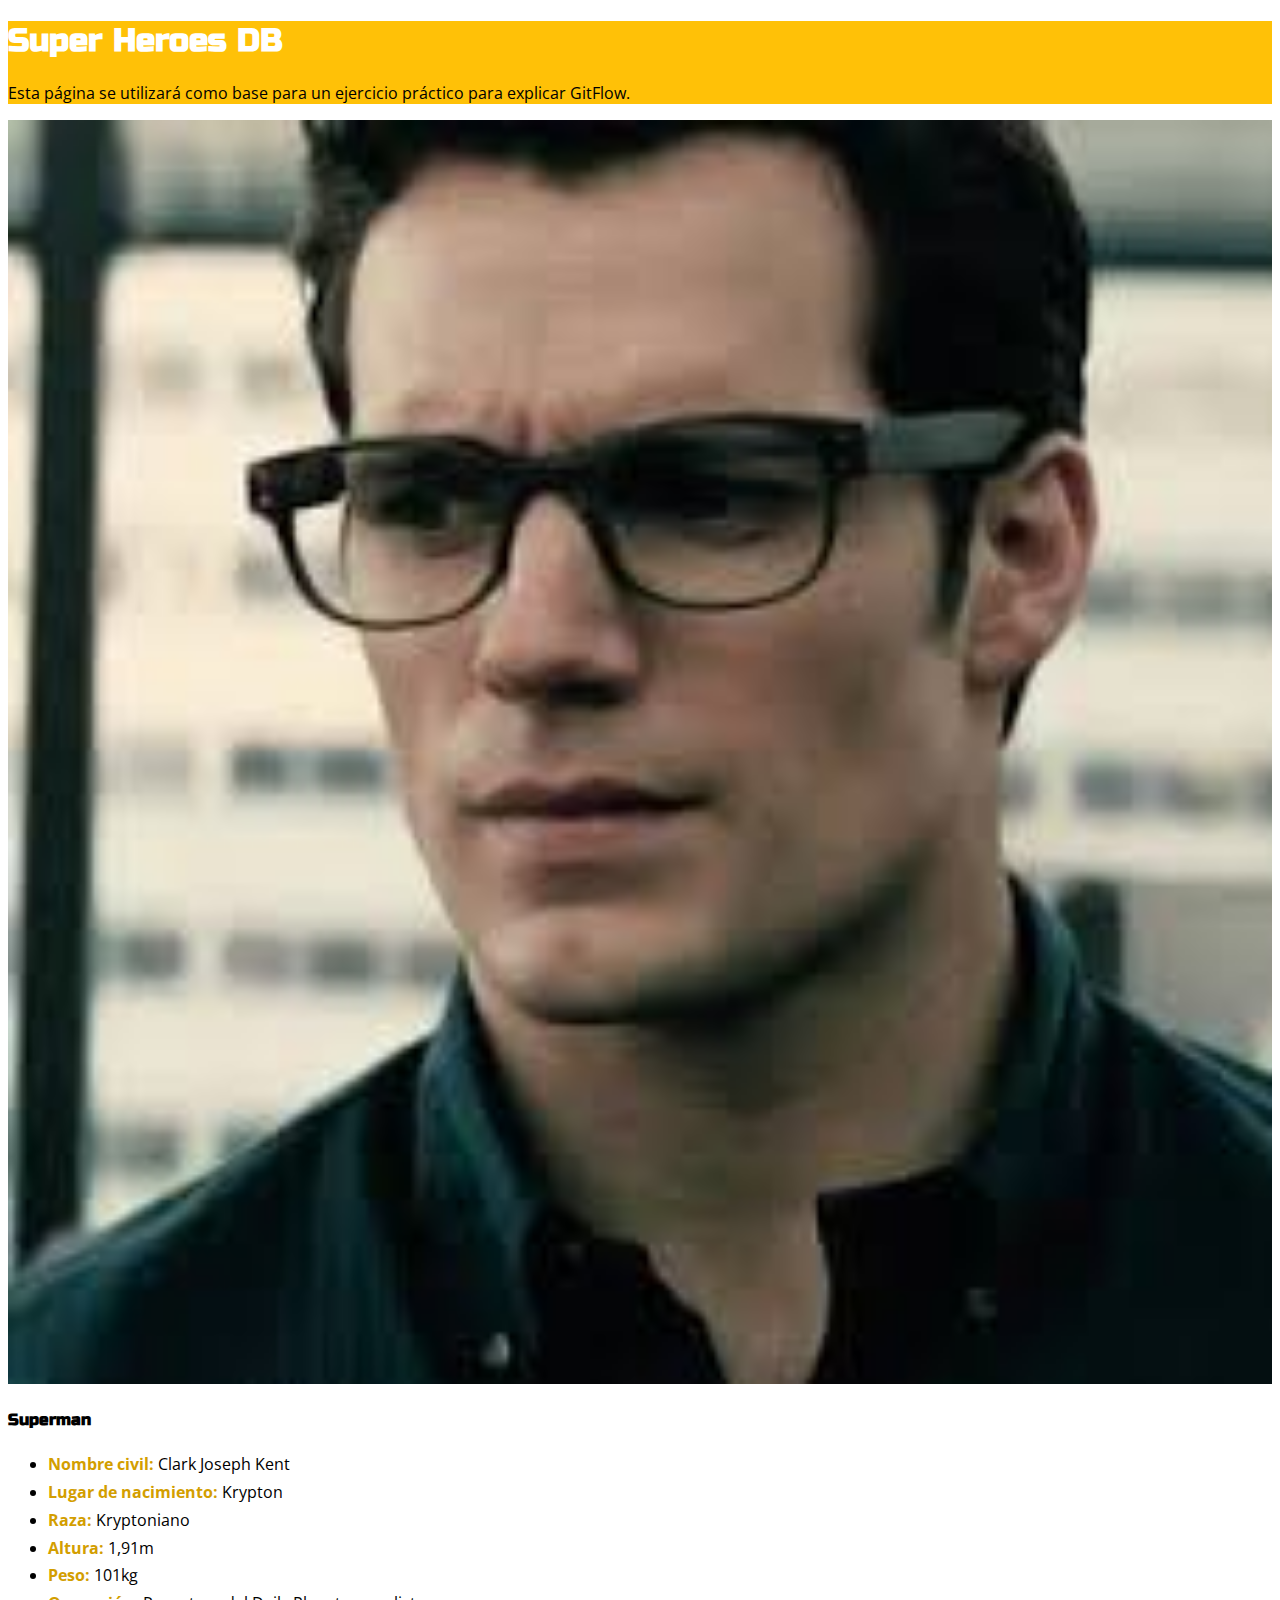
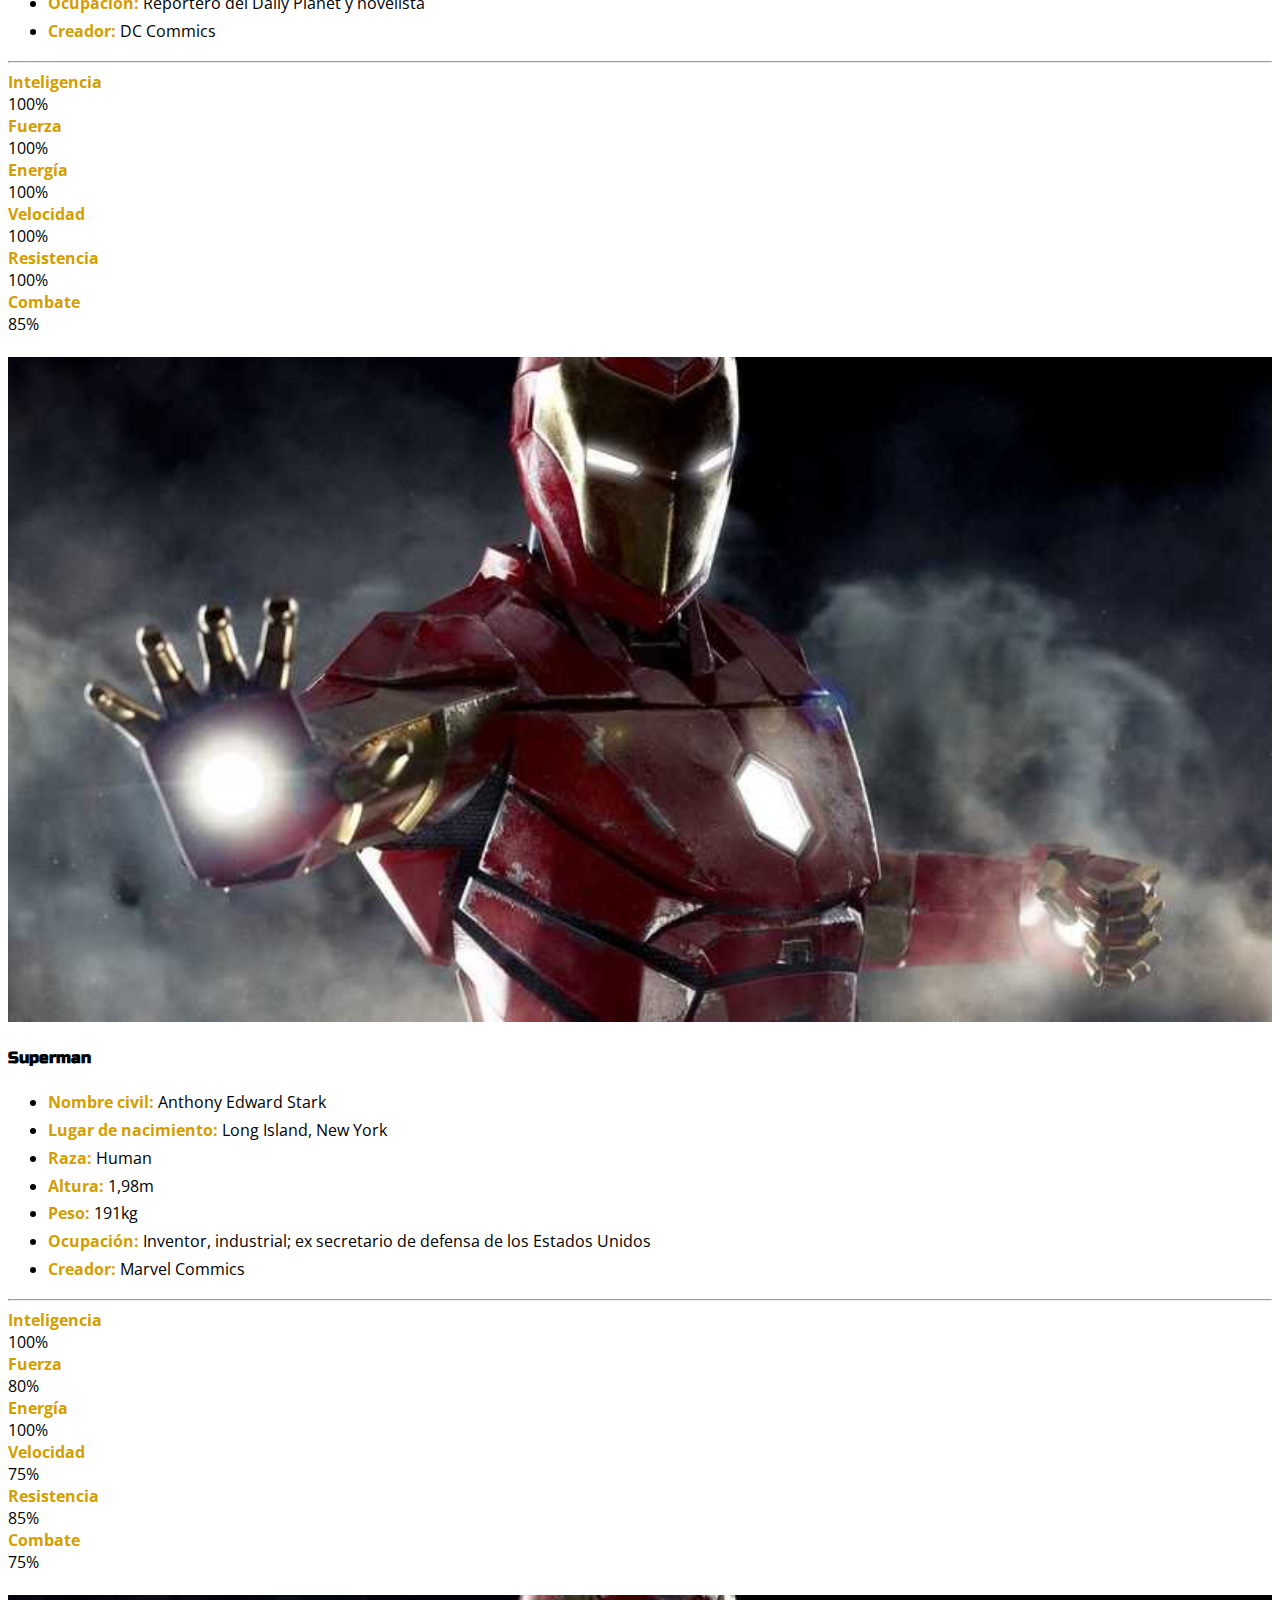
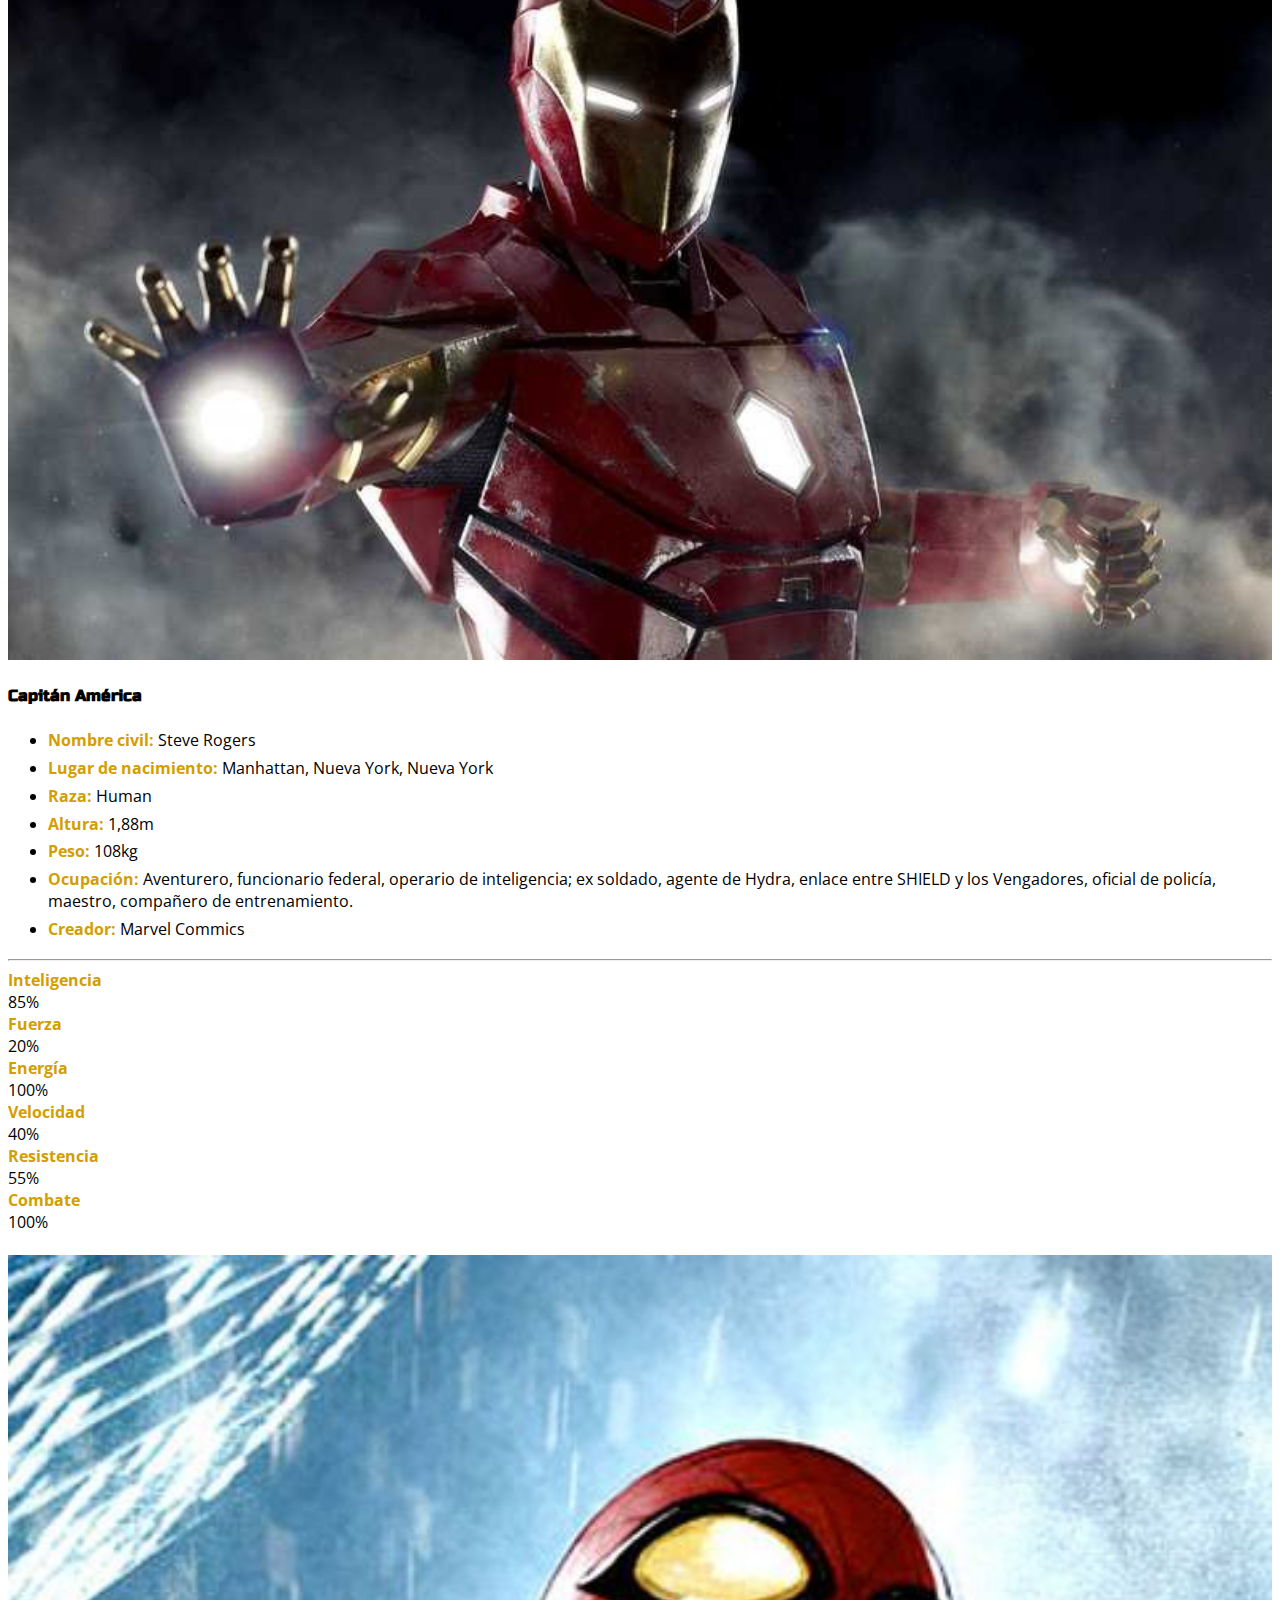
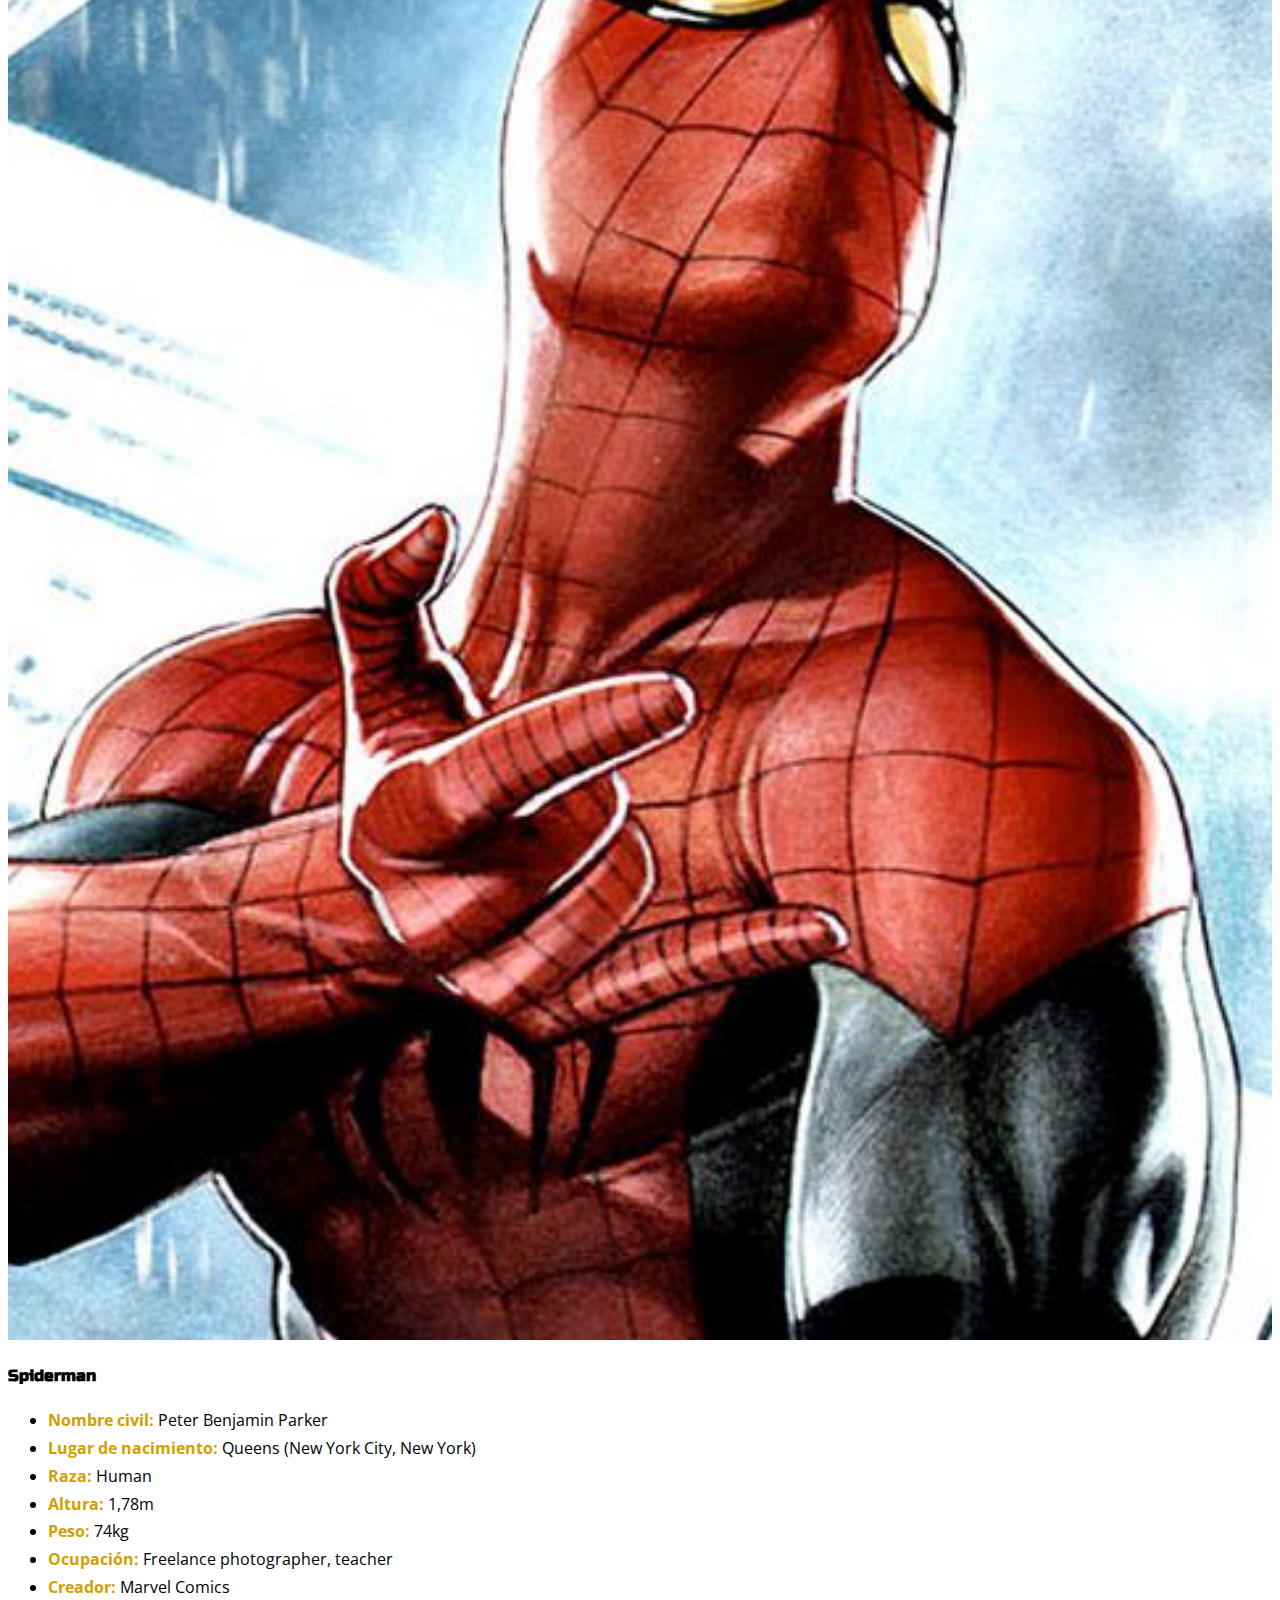
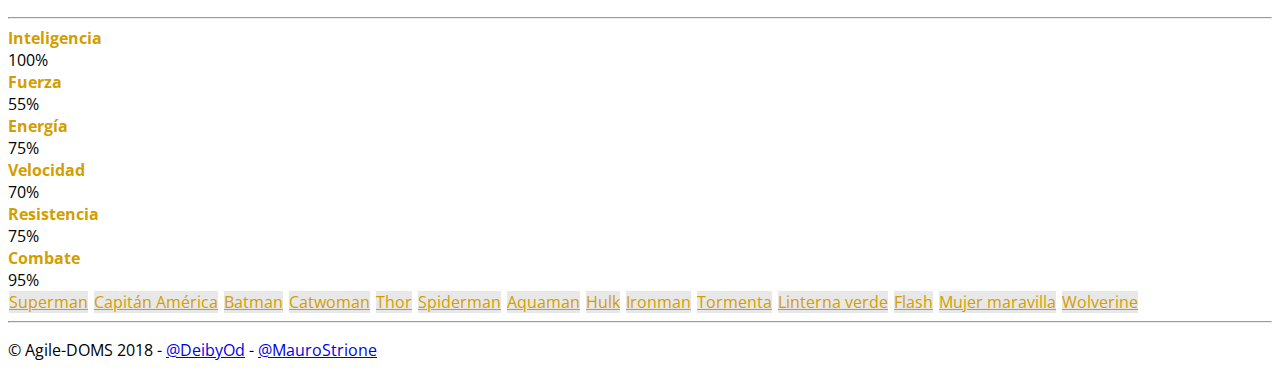
==== commit 48d49be7: "Merge branch 'develop' of https://github.com/agile-doms/git-workshop into feature/spiderman" ====
--- a/index.html
+++ b/index.html
@@ -152,6 +152,282 @@
                                     <div class="col-8">
                                         <div class="progress">
                                             <div class="progress-bar bg-pink progress-bar-striped progress-bar-animated" role="progressbar" style="width: 85%" aria-valuenow="85" aria-valuemin="0" aria-valuemax="100"></div>
+                                        </div>
+                                    </div>
+                                </div>
+                                <!-- row -->
+                            </div>
+
+
+                        </div>
+                        <!--/row-->
+                    </div>
+                </div>
+                
+                <!-- SEPARADOR -->
+                <div class="row">
+                    <div class="col-12">
+                        &nbsp;
+                    </div>
+                </div>
+
+                <div class="card" id="Ironman">
+                    <div class="card-body">
+                        <div class="row">
+
+                            <div class="col-4">
+                                <img src="media/ironman.jpg" width="100%">
+                            </div>
+                            <!--/span-->
+                            <div class="col-8">
+                                <h4>Superman</h4>
+
+                                <ul class="list-group list-group-flush">
+                                    <li class="list-group-item"><strong>Nombre civil: </strong>Anthony Edward Stark</li>
+                                    <li class="list-group-item"><strong>Lugar de nacimiento: </strong>Long Island, New York</li>
+                                    <li class="list-group-item"><strong>Raza: </strong>Human</li>
+                                    <li class="list-group-item"><strong>Altura: </strong>1,98m</li>
+                                    <li class="list-group-item"><strong>Peso: </strong>191kg</li>
+                                    <li class="list-group-item"><strong>Ocupación: </strong>Inventor, industrial; ex secretario de defensa de los Estados Unidos</li>
+                                    <li class="list-group-item"><strong>Creador: </strong>Marvel Commics</li>
+                                </ul>
+                            </div>
+
+                            <div class="col-12">
+                                <hr>
+                            </div>
+
+                            <div class="col-12">
+                                <div class="row">
+                                    <div class="col-3 text-right">
+                                        <strong>Inteligencia</strong>
+                                    </div>
+
+                                    <div class="col-1">
+                                        100%
+                                    </div>
+
+                                    <div class="col-8">
+                                        <div class="progress">
+                                            <div class="progress-bar bg-success  progress-bar-striped progress-bar-animated" role="progressbar" style="width: 100%" aria-valuenow="100" aria-valuemin="0" aria-valuemax="100"></div>
+                                        </div>
+                                    </div>
+                                </div>
+                                <!-- row -->
+                                <div class="row">
+                                    <div class="col-3 text-right">
+                                        <strong>Fuerza</strong>
+                                    </div>
+
+                                    <div class="col-1">
+                                        80%
+                                    </div>
+
+                                    <div class="col-8">
+                                        <div class="progress">
+                                            <div class="progress-bar bg-info  progress-bar-striped progress-bar-animated" role="progressbar" style="width: 80%" aria-valuenow="100" aria-valuemin="0" aria-valuemax="100"></div>
+                                        </div>
+                                    </div>
+                                </div>
+                                <!-- row -->
+                                <div class="row">
+                                    <div class="col-3 text-right">
+                                        <strong>Energía</strong>
+                                    </div>
+
+                                    <div class="col-1">
+                                        100%
+                                    </div>
+
+                                    <div class="col-8">
+                                        <div class="progress">
+                                            <div class="progress-bar progress-bar-striped progress-bar-animated" role="progressbar" style="width: 100%" aria-valuenow="100" aria-valuemin="0" aria-valuemax="100"></div>
+                                        </div>
+                                    </div>
+                                </div>
+                                <!-- row -->
+                                <div class="row">
+                                    <div class="col-3 text-right">
+                                        <strong>Velocidad</strong>
+                                    </div>
+
+                                    <div class="col-1">
+                                       75%
+                                    </div>
+
+                                    <div class="col-8">
+                                        <div class="progress">
+                                            <div class="progress-bar bg-warning  progress-bar-striped progress-bar-animated" role="progressbar" style="width: 75%" aria-valuenow="100" aria-valuemin="0" aria-valuemax="100"></div>
+                                        </div>
+                                    </div>
+                                </div>
+                                <!-- row -->
+                                <div class="row">
+                                    <div class="col-3 text-right">
+                                        <strong>Resistencia</strong>
+                                    </div>
+
+                                    <div class="col-1">
+                                        85%
+                                    </div>
+
+                                    <div class="col-8">
+                                        <div class="progress">
+                                            <div class="progress-bar bg-danger  progress-bar-striped progress-bar-animated" role="progressbar" style="width: 85%" aria-valuenow="100" aria-valuemin="0" aria-valuemax="100"></div>
+                                        </div>
+                                    </div>
+                                </div>
+                                <!-- row -->
+                                <div class="row">
+                                    <div class="col-3 text-right">
+                                        <strong>Combate</strong>
+                                    </div>
+
+                                    <div class="col-1">
+                                        75%
+                                    </div>
+
+                                    <div class="col-8">
+                                        <div class="progress">
+                                            <div class="progress-bar bg-pink progress-bar-striped progress-bar-animated" role="progressbar" style="width: 75%" aria-valuenow="85" aria-valuemin="0" aria-valuemax="100"></div>
+                                        </div>
+                                    </div>
+                                </div>
+                                <!-- row -->
+                            </div>
+
+
+                        </div>
+                        <!--/row-->
+                    </div>
+                </div>
+                
+                <!-- SEPARADOR -->
+                <div class="row">
+                    <div class="col-12">
+                        &nbsp;
+                    </div>
+                </div>
+
+                <div class="card" id="CapitanAmerica">
+                    <div class="card-body">
+                        <div class="row">
+
+                            <div class="col-4">
+                                <img src="media/ironman.jpg" width="100%">
+                            </div>
+                            <!--/span-->
+                            <div class="col-8">
+                                <h4>Capitán América</h4>
+
+                                <ul class="list-group list-group-flush">
+                                    <li class="list-group-item"><strong>Nombre civil: </strong>Steve Rogers</li>
+                                    <li class="list-group-item"><strong>Lugar de nacimiento: </strong>Manhattan, Nueva York, Nueva York</li>
+                                    <li class="list-group-item"><strong>Raza: </strong>Human</li>
+                                    <li class="list-group-item"><strong>Altura: </strong>1,88m</li>
+                                    <li class="list-group-item"><strong>Peso: </strong>108kg</li>
+                                    <li class="list-group-item"><strong>Ocupación: </strong>Aventurero, funcionario federal, operario de inteligencia; ex soldado, agente de Hydra, enlace entre SHIELD y los Vengadores, oficial de policía, maestro, compañero de entrenamiento.</li>
+                                    <li class="list-group-item"><strong>Creador: </strong>Marvel Commics</li>
+                                </ul>
+                            </div>
+
+                            <div class="col-12">
+                                <hr>
+                            </div>
+
+                            <div class="col-12">
+                                <div class="row">
+                                    <div class="col-3 text-right">
+                                        <strong>Inteligencia</strong>
+                                    </div>
+
+                                    <div class="col-1">
+                                        85%
+                                    </div>
+
+                                    <div class="col-8">
+                                        <div class="progress">
+                                            <div class="progress-bar bg-success  progress-bar-striped progress-bar-animated" role="progressbar" style="width: 85%" aria-valuenow="100" aria-valuemin="0" aria-valuemax="100"></div>
+                                        </div>
+                                    </div>
+                                </div>
+                                <!-- row -->
+                                <div class="row">
+                                    <div class="col-3 text-right">
+                                        <strong>Fuerza</strong>
+                                    </div>
+
+                                    <div class="col-1">
+                                        20%
+                                    </div>
+
+                                    <div class="col-8">
+                                        <div class="progress">
+                                            <div class="progress-bar bg-info  progress-bar-striped progress-bar-animated" role="progressbar" style="width: 20%" aria-valuenow="100" aria-valuemin="0" aria-valuemax="100"></div>
+                                        </div>
+                                    </div>
+                                </div>
+                                <!-- row -->
+                                <div class="row">
+                                    <div class="col-3 text-right">
+                                        <strong>Energía</strong>
+                                    </div>
+
+                                    <div class="col-1">
+                                        100%
+                                    </div>
+
+                                    <div class="col-8">
+                                        <div class="progress">
+                                            <div class="progress-bar progress-bar-striped progress-bar-animated" role="progressbar" style="width: 100%" aria-valuenow="100" aria-valuemin="0" aria-valuemax="100"></div>
+                                        </div>
+                                    </div>
+                                </div>
+                                <!-- row -->
+                                <div class="row">
+                                    <div class="col-3 text-right">
+                                        <strong>Velocidad</strong>
+                                    </div>
+
+                                    <div class="col-1">
+                                       40%
+                                    </div>
+
+                                    <div class="col-8">
+                                        <div class="progress">
+                                            <div class="progress-bar bg-warning  progress-bar-striped progress-bar-animated" role="progressbar" style="width: 40%" aria-valuenow="100" aria-valuemin="0" aria-valuemax="100"></div>
+                                        </div>
+                                    </div>
+                                </div>
+                                <!-- row -->
+                                <div class="row">
+                                    <div class="col-3 text-right">
+                                        <strong>Resistencia</strong>
+                                    </div>
+
+                                    <div class="col-1">
+                                        55%
+                                    </div>
+
+                                    <div class="col-8">
+                                        <div class="progress">
+                                            <div class="progress-bar bg-danger  progress-bar-striped progress-bar-animated" role="progressbar" style="width: 55%" aria-valuenow="100" aria-valuemin="0" aria-valuemax="100"></div>
+                                        </div>
+                                    </div>
+                                </div>
+                                <!-- row -->
+                                <div class="row">
+                                    <div class="col-3 text-right">
+                                        <strong>Combate</strong>
+                                    </div>
+
+                                    <div class="col-1">
+                                        100%
+                                    </div>
+
+                                    <div class="col-8">
+                                        <div class="progress">
+                                            <div class="progress-bar bg-pink progress-bar-striped progress-bar-animated" role="progressbar" style="width: 100%" aria-valuenow="85" aria-valuemin="0" aria-valuemax="100"></div>
                                         </div>
                                     </div>
                                 </div>
